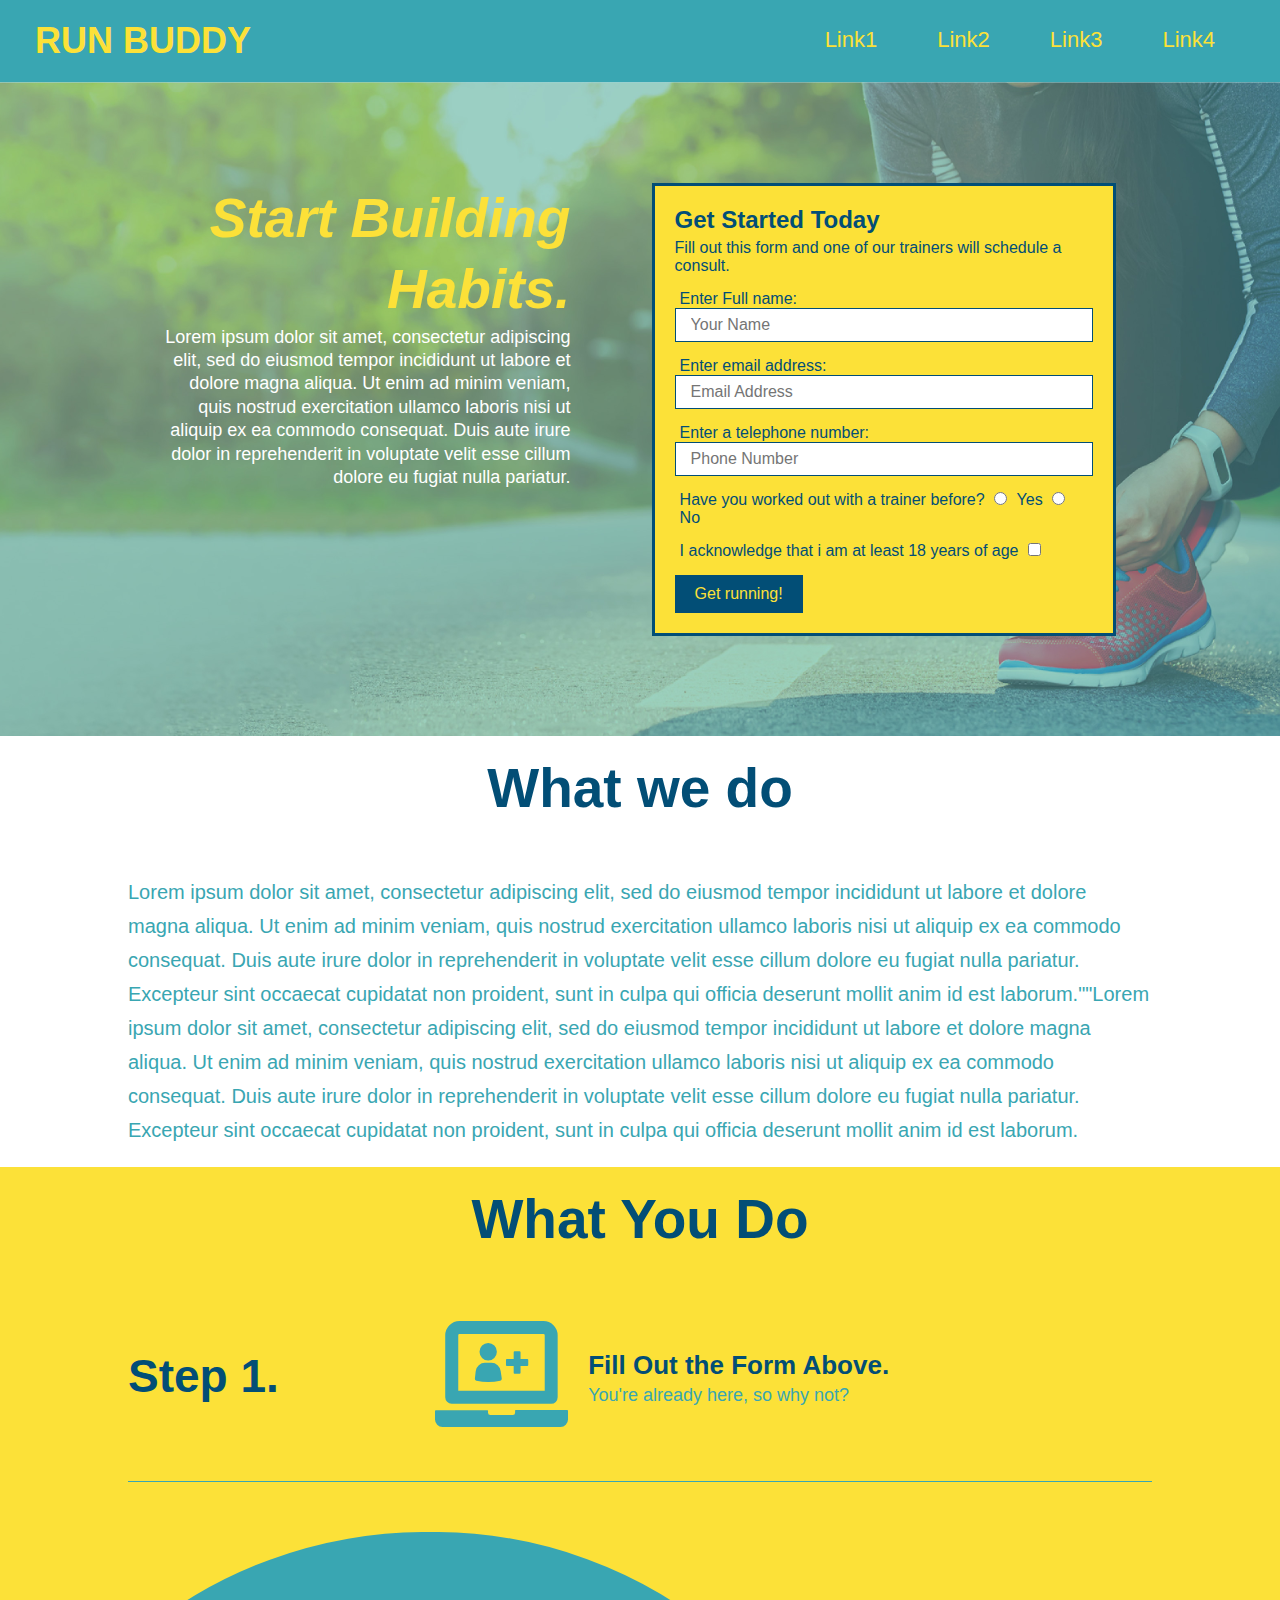
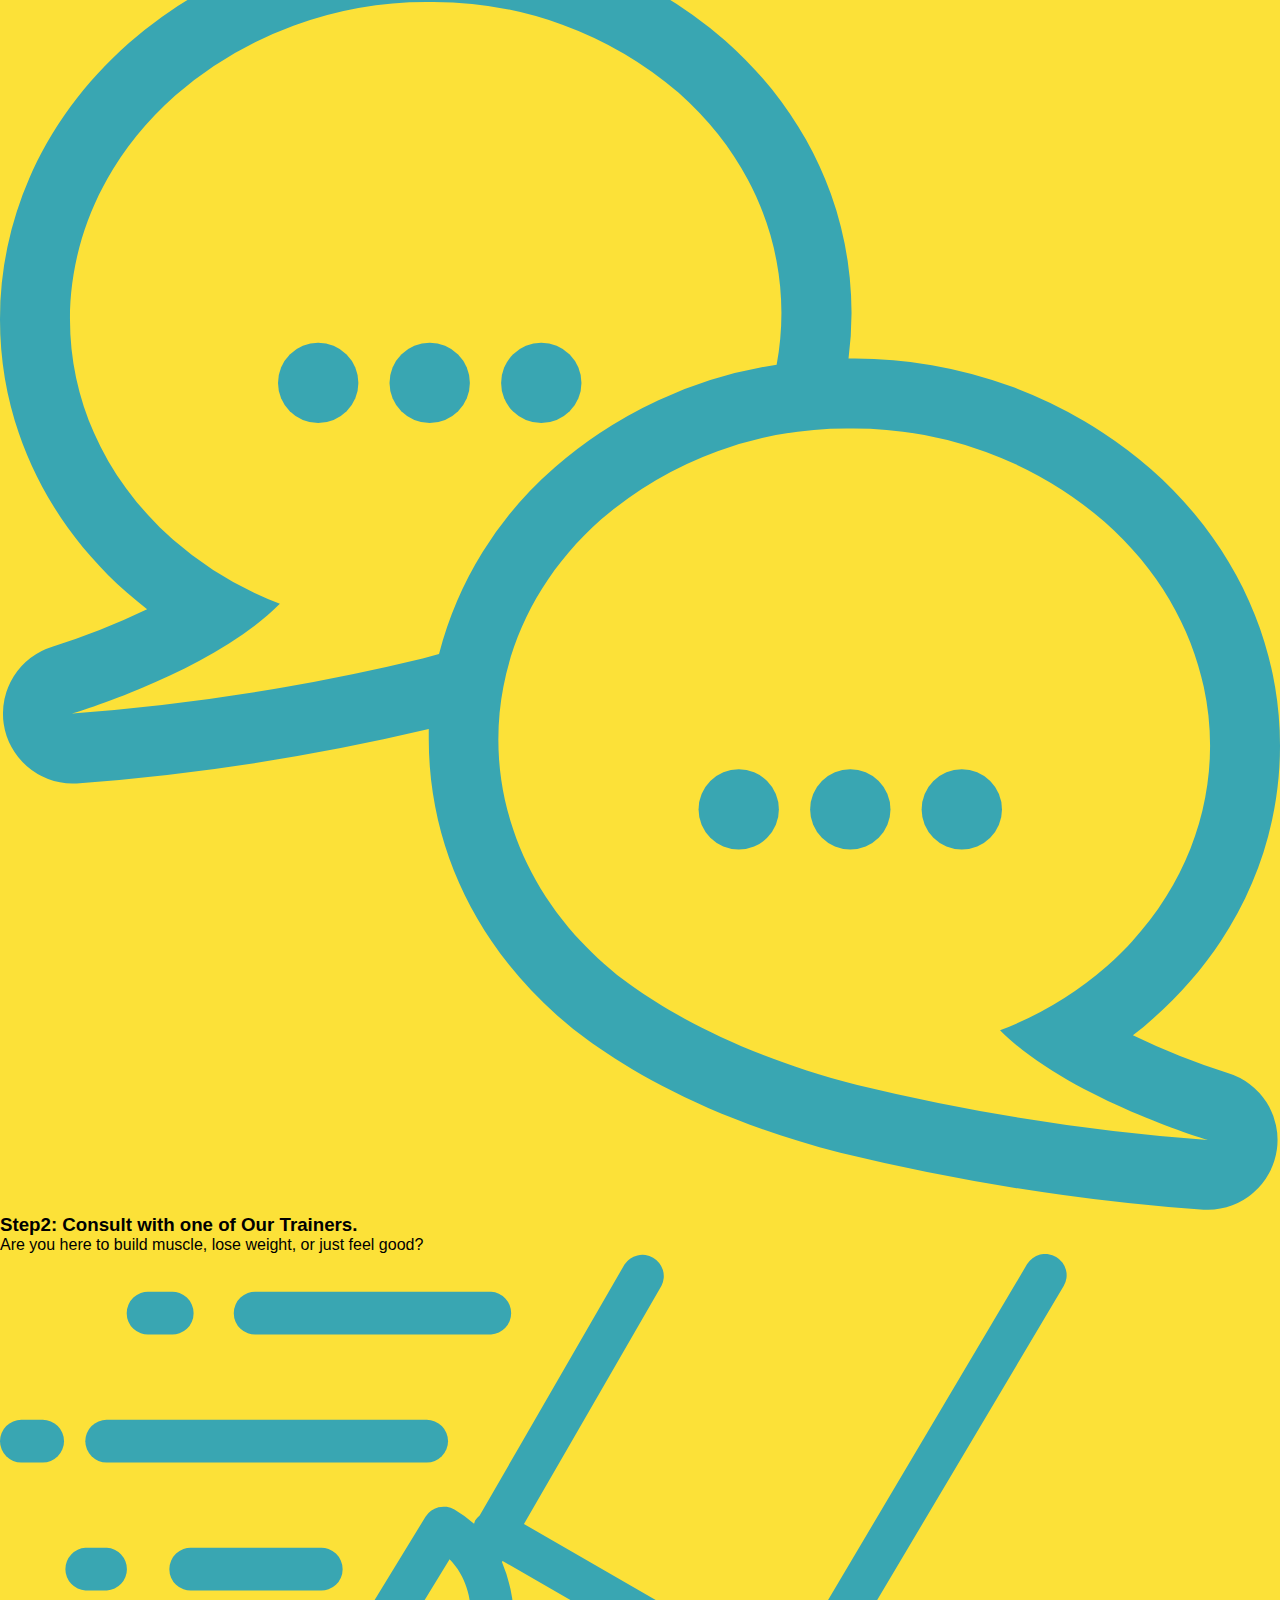
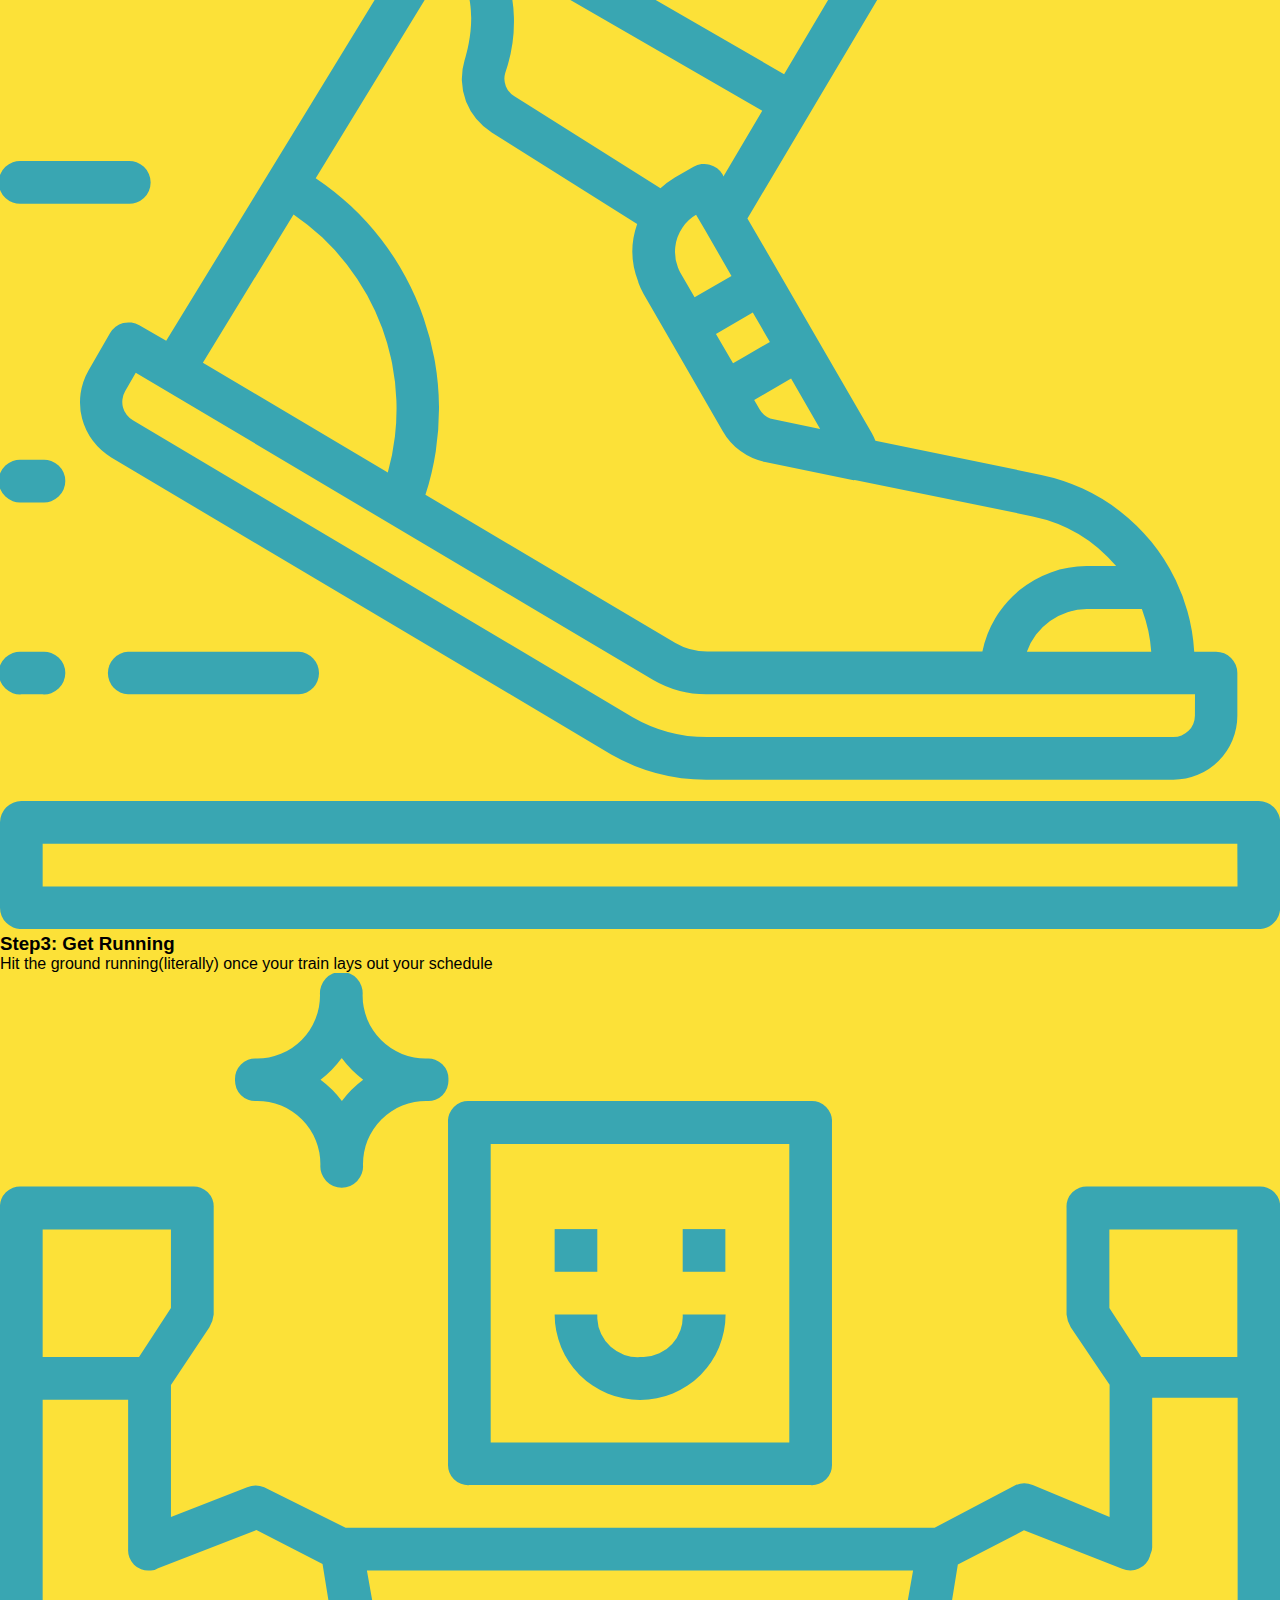
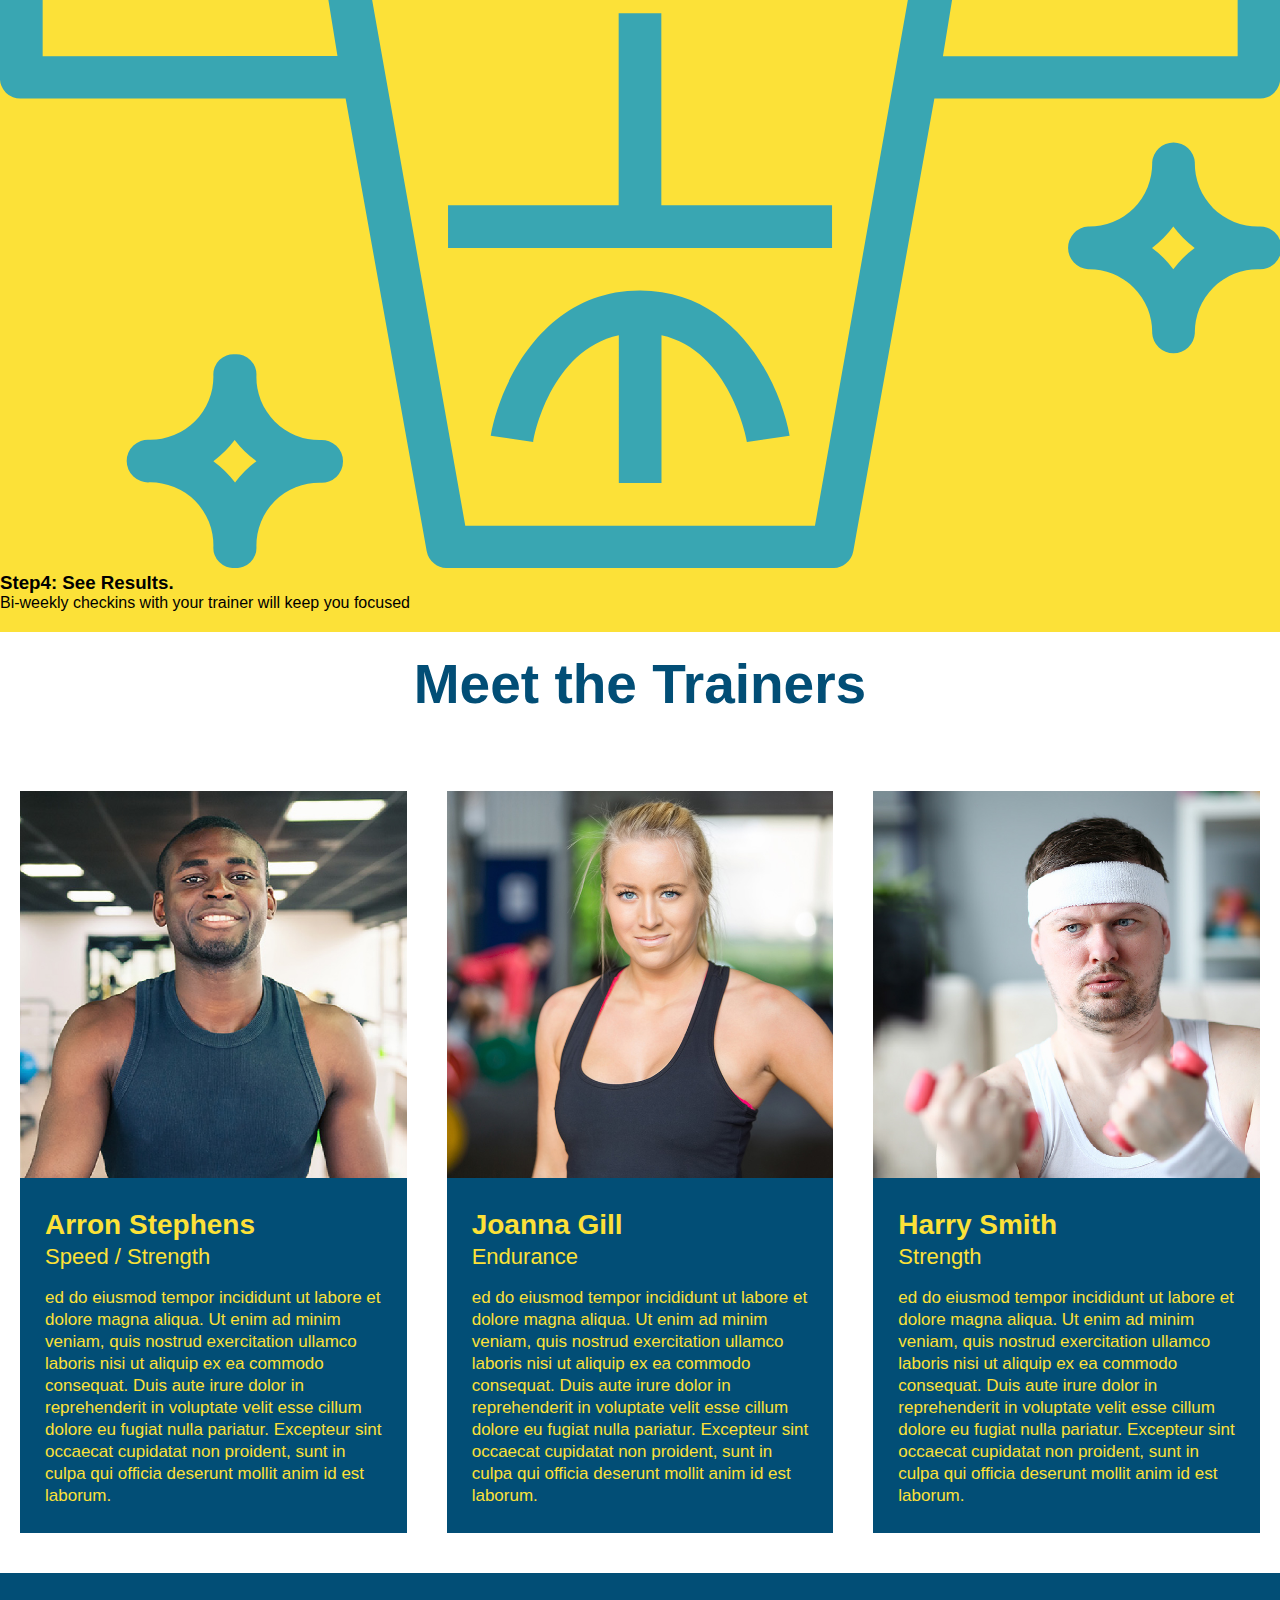
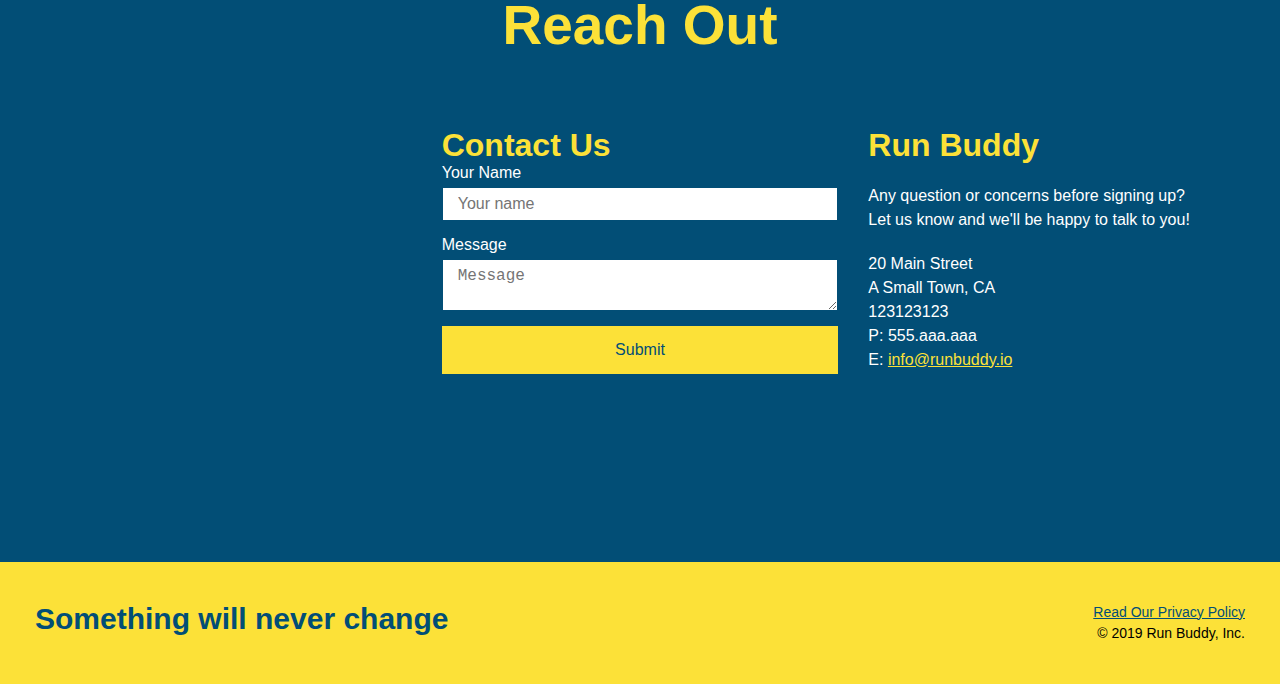
==== index.html @ 4cdc7f72 "update reachout" ====
<!DOCTYPE html>
<html lang="en">

<head>
    <meta charset="UTF-8" />
    <title>Run Buddy</title>
    <link rel='stylesheet' href="./assets/css/style.css" />
</head>

<body>
    <!-- navigation -->
    <header>
        <h1>
            <a href='/'>RUN BUDDY</a>
        </h1>
        <nav>
            <!-- Unordered list element -->
            <ul>
                <!-- List item element -->
                <li>
                    <!-- Anchor element -->
                    <a href="#link1">Link1</a>
                </li>
                <li>
                    <a href="#link2">Link2</a>
                </li>
                <li>
                    <a href="#link3">Link3</a>
                </li>
                <li>
                    <a href="#link4" title='aaa'>Link4</a>
                </li>
            </ul>
        </nav>
    </header>
    <!-- hero/jumbotron -->
    <section class="hero">
        <div class="hero-cta">
            <h2>Start Building Habits.</h2>
            <p>
                Lorem ipsum dolor sit amet, consectetur adipiscing elit, sed do eiusmod tempor incididunt ut labore et
                dolore magna aliqua. Ut enim ad minim veniam, quis nostrud exercitation ullamco laboris nisi ut aliquip
                ex
                ea commodo consequat. Duis aute irure dolor in reprehenderit in voluptate velit esse cillum dolore eu
                fugiat
                nulla pariatur.
            </p>
        </div>

        <div class='hero-form'>
            <h3>Get Started Today</h3>
            <p>Fill out this form and one of our trainers will schedule a consult.</p>
            <form>
                <label for='name'>Enter Full name:</label>
                <input class='form-input' type='text' placeholder="Your Name" name='name' id='name' />
                <label for='email'>Enter email address:</label>
                <input class='form-input' type='email' placeholder="Email Address" name='email' id='email' />
                <label for='name'>Enter a telephone number:</label>
                <input class='form-input' type='tel' placeholder="Phone Number" name='phone' id='phone' />
                <p>
                    <label for='trainer-confirm'>Have you worked out with a trainer before?</label>
                    <input type="radio" name='trainer-confirm' id='trainer-yes' />
                    <label for='trainer-yes'>Yes</label>
                    <input type="radio" name='trainer-confirm' id='trainer-no' />
                    <label for='trainer-no'>No</label>
                </p>
                <label for='confirm-age'>I acknowledge that i am at least 18 years of age</label>
                <input type="checkbox" name='confirm-age' id='confirm-age' />
                </p>
                <button type='submit'>
                    Get running!
                </button>
            </form>
        </div>
    </section>

    <!-- "what we do" section -->
    <section id='what-we-do' class='intro'>
        <div class="flex-row">
            <h2 class="section-title primary-border">What we do</h2>
        </div>
        <div class="flex-row">
            <p>
                Lorem ipsum dolor sit amet, consectetur adipiscing elit, sed do eiusmod tempor incididunt ut labore et
                dolore magna aliqua. Ut enim ad minim veniam, quis nostrud exercitation ullamco laboris nisi ut aliquip
                ex
                ea commodo consequat. Duis aute irure dolor in reprehenderit in voluptate velit esse cillum dolore eu
                fugiat
                nulla pariatur. Excepteur sint occaecat cupidatat non proident, sunt in culpa qui officia deserunt
                mollit
                anim id est laborum.""Lorem ipsum dolor sit amet, consectetur adipiscing elit, sed do eiusmod tempor
                incididunt ut labore et dolore magna aliqua. Ut enim ad minim veniam, quis nostrud exercitation ullamco
                laboris nisi ut aliquip ex ea commodo consequat. Duis aute irure dolor in reprehenderit in voluptate
                velit
                esse cillum dolore eu fugiat nulla pariatur. Excepteur sint occaecat cupidatat non proident, sunt in
                culpa
                qui officia deserunt mollit anim id est laborum.
            </p>
        </div>
    </section>

    <!-- What you do section -->
    <section id='what-you-do' class='steps'>
        <h2 class="section-title secondary-border">What You Do</h2>

        <div class="step">
            <h3>Step 1.</h3>
            <div class="step-info">
                <div class="step-img">
                    <img src='./assets/images/step-1.svg' alt='' />
                </div>
                <div class="step-text">
                    <h4>Fill Out the Form Above.</h4>
                    <p>You're already here, so why not?</p>
                </div>
            </div>

        </div>

        <div>
            <img src='./assets/images/step-2.svg' alt='' />
            <h3>Step2: Consult with one of Our Trainers.</h3>
            <p>Are you here to build muscle, lose weight, or just feel good?</p>
        </div>

        <div>
            <img src='./assets/images/step-3.svg' alt='' />
            <h3>Step3: Get Running</h3>
            <p>Hit the ground running(literally) once your train lays out your schedule</p>
        </div>

        <div>
            <img src='./assets/images/step-4.svg' alt='' />
            <h3>Step4: See Results.</h3>
            <p>Bi-weekly checkins with your trainer will keep you focused</p>
        </div>
    </section>

    <!-- Trainer Section -->
    <section id="your-trainers">
        <h2 class="section-title primary-border">Meet the Trainers</h2>
        <div class="trainers">
            <!-- First Trainer Bio -->
            <article class='trainer'>
                <img src='./assets/images/trainer-1.jpg' alt='Arron Stephens in his room'>
                <div class='trainer-bio'>
                    <h3>Arron Stephens</h3>
                    <h4>Speed / Strength</h4>
                    <p>
                        ed do eiusmod tempor incididunt ut labore et dolore magna aliqua. Ut enim ad minim veniam, quis
                        nostrud exercitation ullamco laboris nisi ut aliquip ex ea commodo consequat. Duis aute irure
                        dolor
                        in reprehenderit in voluptate velit esse cillum dolore eu fugiat nulla pariatur. Excepteur sint
                        occaecat cupidatat non proident, sunt in culpa qui officia deserunt mollit anim id est laborum.
                    </p>
                </div>
            </article>

            <!-- Second Trainer Bio -->
            <article class='trainer'>
                <img src='./assets/images/trainer-2.jpg' alt='Joanna Gill'>
                <div class='trainer-bio'>
                    <h3>Joanna Gill</h3>
                    <h4>Endurance</h4>
                    <p>
                        ed do eiusmod tempor incididunt ut labore et dolore magna aliqua. Ut enim ad minim veniam, quis
                        nostrud exercitation ullamco laboris nisi ut aliquip ex ea commodo consequat. Duis aute irure
                        dolor
                        in reprehenderit in voluptate velit esse cillum dolore eu fugiat nulla pariatur. Excepteur sint
                        occaecat cupidatat non proident, sunt in culpa qui officia deserunt mollit anim id est laborum.
                    </p>
                </div>
            </article>

            <!-- Third Trainer Bio -->
            <article class='trainer'>
                <img src='./assets/images/trainer-3.jpg' alt='Harry Smidth'>
                <div class='trainer-bio'>
                    <h3>Harry Smith</h3>
                    <h4>Strength</h4>
                    <p>
                        ed do eiusmod tempor incididunt ut labore et dolore magna aliqua. Ut enim ad minim veniam, quis
                        nostrud exercitation ullamco laboris nisi ut aliquip ex ea commodo consequat. Duis aute irure
                        dolor
                        in reprehenderit in voluptate velit esse cillum dolore eu fugiat nulla pariatur. Excepteur sint
                        occaecat cupidatat non proident, sunt in culpa qui officia deserunt mollit anim id est laborum.
                    </p>
                </div>
            </article>
        </div>
    </section>

    <!-- Reach Out Section -->
    <section id="reach-out" class='contact'>
        <h2 class='section-title secondary-border'>Reach Out</h2>
        <div class='contact-info'>
            <iframe
                src="https://www.google.com/maps/embed?pb=!1m18!1m12!1m3!1d2878.5468063936887!2d-79.30780928427295!3d43.823758949402404!2m3!1f0!2f0!3f0!3m2!1i1024!2i768!4f13.1!3m3!1m2!1s0x89d4d57701dcf37d%3A0x3b24c850c67399d5!2z5YyX5Lqs5ZCM5LuB5aCC!5e0!3m2!1sen!2sca!4v1618689356366!5m2!1sen!2sca"
                frameborder='0' width="600" height="450" style="border:0;" allowfullscreen="" loading="lazy"></iframe>

            <div class="contact-form">
                <h3>Contact Us</h3>
                <form>
                    <label for="contact-name">Your Name</label>
                    <input type="text" id="contact-name" placeholder="Your name" />

                    <label for="contact-message">Message</label>
                    <textarea id="contact-message" placeholder="Message"></textarea>

                    <button type="submit">Submit</button>
                </form>
            </div>
            <div>
                <h3>Run Buddy</h3>
                <p>
                    Any question or concerns before signing up?
                    <br />
                    Let us know and we'll be happy to talk to you!
                </p>
                <address>
                    20 Main Street <br />
                    A Small Town, CA <br />
                    123123123 <br />
                    P: 555.aaa.aaa <br />
                    E: <a href="mailto:aaa@email.io"> info@runbuddy.io</a>
                </address>
            </div>
        </div>
    </section>

    <footer>
        <h2>
            Something will never change
        </h2>
        <div>
            <a href='./privacy-policy.html'>Read Our Privacy Policy</a><br />
            &copy; 2019 Run Buddy, Inc.
        </div>
    </footer>
</body>

</html>
---- assets/css/style.css ----
* {
    margin: 0;
    padding: 0;
    box-sizing: border-box;
}

body {
    background-color: white;
    font-family: Helvetica, Arial, sans-serif;
}

header{
    padding: 20px 35px;
    background-color: #39a6b2; 
    display: flex;
    justify-content: space-between;
    flex-wrap: wrap;
}

header h1 {
    font-weight: bold;
    font-size: 36px;
    color: #fce138;
    margin: 0;
}

header a{
    text-decoration: none;;
    color: #fce138;
}

header nav {
    margin: 7px 0;
}

header nav ul {
    display: flex;
    flex-wrap: wrap;
    justify-content: space-between;
    align-items: center;
    list-style: none;
}

header nav ul li a {
    margin: 0 30px;
    font-weight: lighter;
    font-size: 22px;
}

section {
    padding: 20px 0;
}
/* Hero style start */
.hero {
    padding: 60px;
    background-image: url('../images/hero-bg.jpg');
    background-size: cover;
    background-position: center;
    display: flex;
    justify-content: center;
    flex-wrap: wrap;
}

.hero-cta {
    width: 35%;
    text-align: right;
    margin: 3.5%;
    color: #fff;
    font-size: 18px;
    line-height: 1.3;
}

.hero-cta h2 {
    font-style: italic;
    font-size: 55px;
    color: #fce138;
}

.hero-form {
    background-color: #fce138;
    padding: 20px;
    color: #024e76;
    border-style: solid;
    border-width: 3px;
    border-color: #024e76;
    border: 3px solid #024e76;
    width: 40%;
    margin: 3.5%;
}

.hero-form p{
    margin: 5px 0 15px 0;
}

.hero-form h3 {
    font-size: 24px;
    margin:0;
}

.form-input {
    border: 1px solid #024e76;
    display: block;
    padding: 7px 15px;
    font-size: 16px;
    color: #024e76;
    width: 100%;
    margin-bottom: 15px;
}

.hero-form label {
    margin: 0 5px;
}

.hero-form button {
    color: #fce138;
    background-color: #024e76;
    border: none;
    padding: 10px 20px;
    font-size: 16px;
}
/* Hero style end */

/* 
    --- Component Sytle ---
*/
.section-title {
    font-size: 55px;
    color: #024e76;
    margin-bottom: 35px;
    padding-bottom: 20px;
    text-align: center;
    margin: 0 auto 35px auto;
    width: 50%;
}

.primary-border {
    border-color: #fce138;
}

.secondary-border {
    border-color: #39a6b2;
}

.text-left {
    text-align: left;
}

.text-right {
    text-align: right;
}

/* 
    --- Component End ---
*/

/* Intro style start */

.intro p {
    line-height: 1.7;
    color: #39a6b2;
    width: 80%;
    font-size: 20px;
    margin: 0 auto;
}

.flex-row {
    display: flex;
}
/* Intro style end */

/* Step style start */
.steps {
    background: #fce138;
}

.step {
    margin: 50px auto;
    padding-bottom: 50px;
    width: 80%;
    border-bottom: 1px solid #39a6b2;
    display: flex;
    flex-wrap: wrap;
    align-items: center;
    justify-content: space-between;
}


.step h3 {
    flex: 1 30%;
    color: #024e76;
    font-size: 46px;
}

.step-info{
    flex: 2 70%;
    display: flex;
    flex-wrap: wrap;
    align-items: center;
}

.step-img {
    flex: 1 12%;
    margin-right: 20px;
    max-width: 100%;
}

.step-text {
    flex: 12;
}

.step-text p {
    color: #39a6b2;
    font-size: 18px;
}

.step-text h4 {
    font-size: 26px;
    line-height: 1.5;
    color: #024e76;
}

/* Step style end */

/* Trainer style start */
.trainers {
    width: 100%;
    margin: 0 auto;
    display: flex;
    flex-wrap: wrap;
    justify-content: space-around;
}

.trainer{
    margin: 20px;
    flex: 1;
    background: #024e76;
    color: #fce138;
}

/* .trainer:after{
    content:'';
    display: table;
    clear:both;
} */

.trainer img {
    width: 100%;
}

.trainer-bio {
    padding: 25px;
    line-height: 1.3;
}

.trainer-bio h3 {
    font-size: 28px;
}

.trainer-bio h4 {
    font-weight: lighter;
    font-size: 22px;
    margin-bottom: 15px;
}

.trainer-bio p {
    font-size: 17px;
}

/* Trainer style end */

/* Reach out Style Start */
.contact {
    background: #024e76;
}

.contact h2 {
    color: #fce138;
}

.contact-info {
    display: flex;
    justify-content: space-between;
    flex-wrap: wrap;
}
.contact-info > * {
    flex: 1;
    margin: 15px;
}
.contact-info iframe {
    height: 400px;
}

.contact-info div {
    color: white;
}

.contact-info h3 {
    color: #fce138;
    font-size: 32px;
}

.contact-info p, .contact-info address {
    margin: 20px 0;
    line-height: 1.5;
    font-size: 16px;
    font-style: normal;
}

.contact-form input, .contact-form textarea {
    border: 1px solid #024e76;
    display: block;
    padding: 7px 15px;
    font-size: 16px;
    color: #024e76;
    width: 100%;
    margin-bottom: 15px;
    margin-top: 5px;
}

.contact-form button {
    width: 100%;
    border: none;
    background: #fce138;
    color: #024e76;
    text-align: center;
    padding: 15px 0;
    font-size: 16px;
}

.contact-info a {
    color: #fce138;
}
/* Reach out Sytle End */

/* Footer style start */
footer {
    background: #fce138;
    width: 100%;
    padding: 40px 35px;
    display: flex;
    justify-content: space-between;
    flex-wrap: wrap;
}

footer h2 {
    color: #024e76;
    font-size: 30px;
    margin: 0;
}

footer div {
    font-size: 14px;
    line-height: 1.5;
    text-align: right;
}

footer a {
    color: #024e76
}
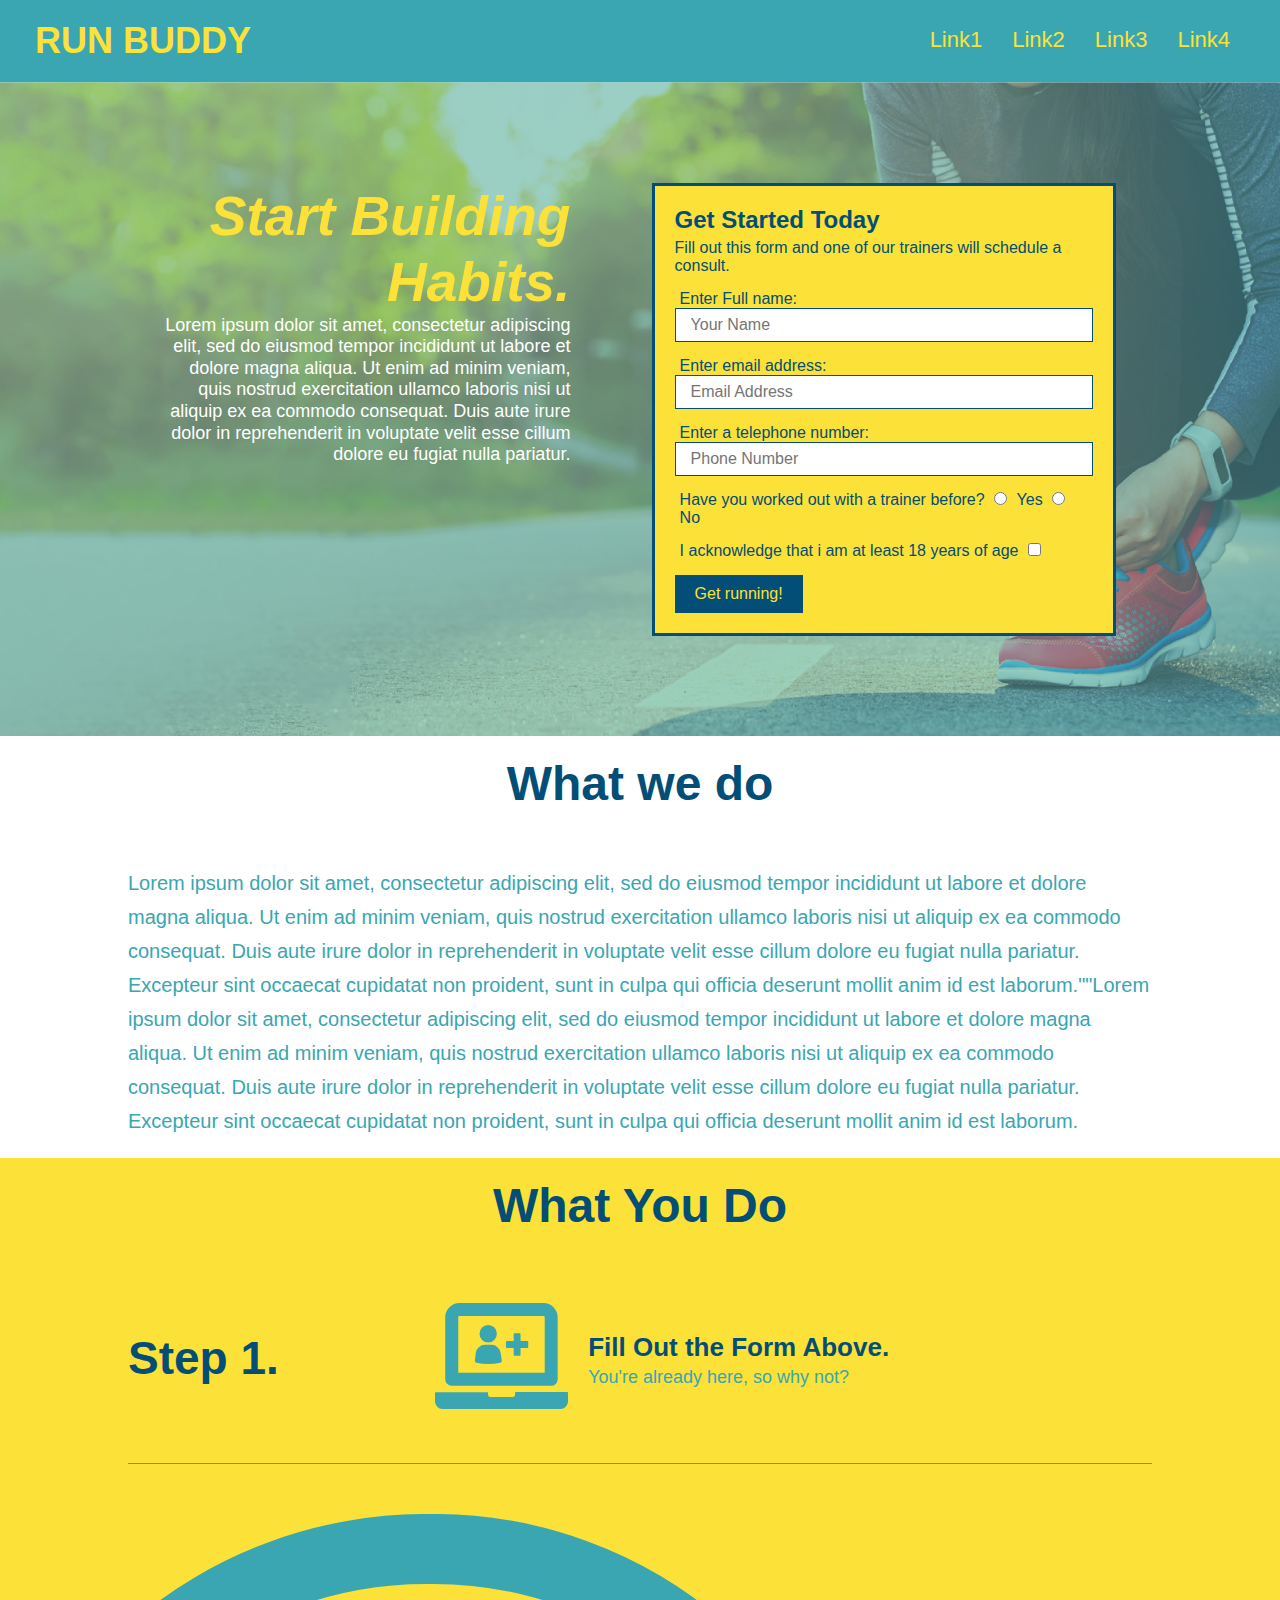
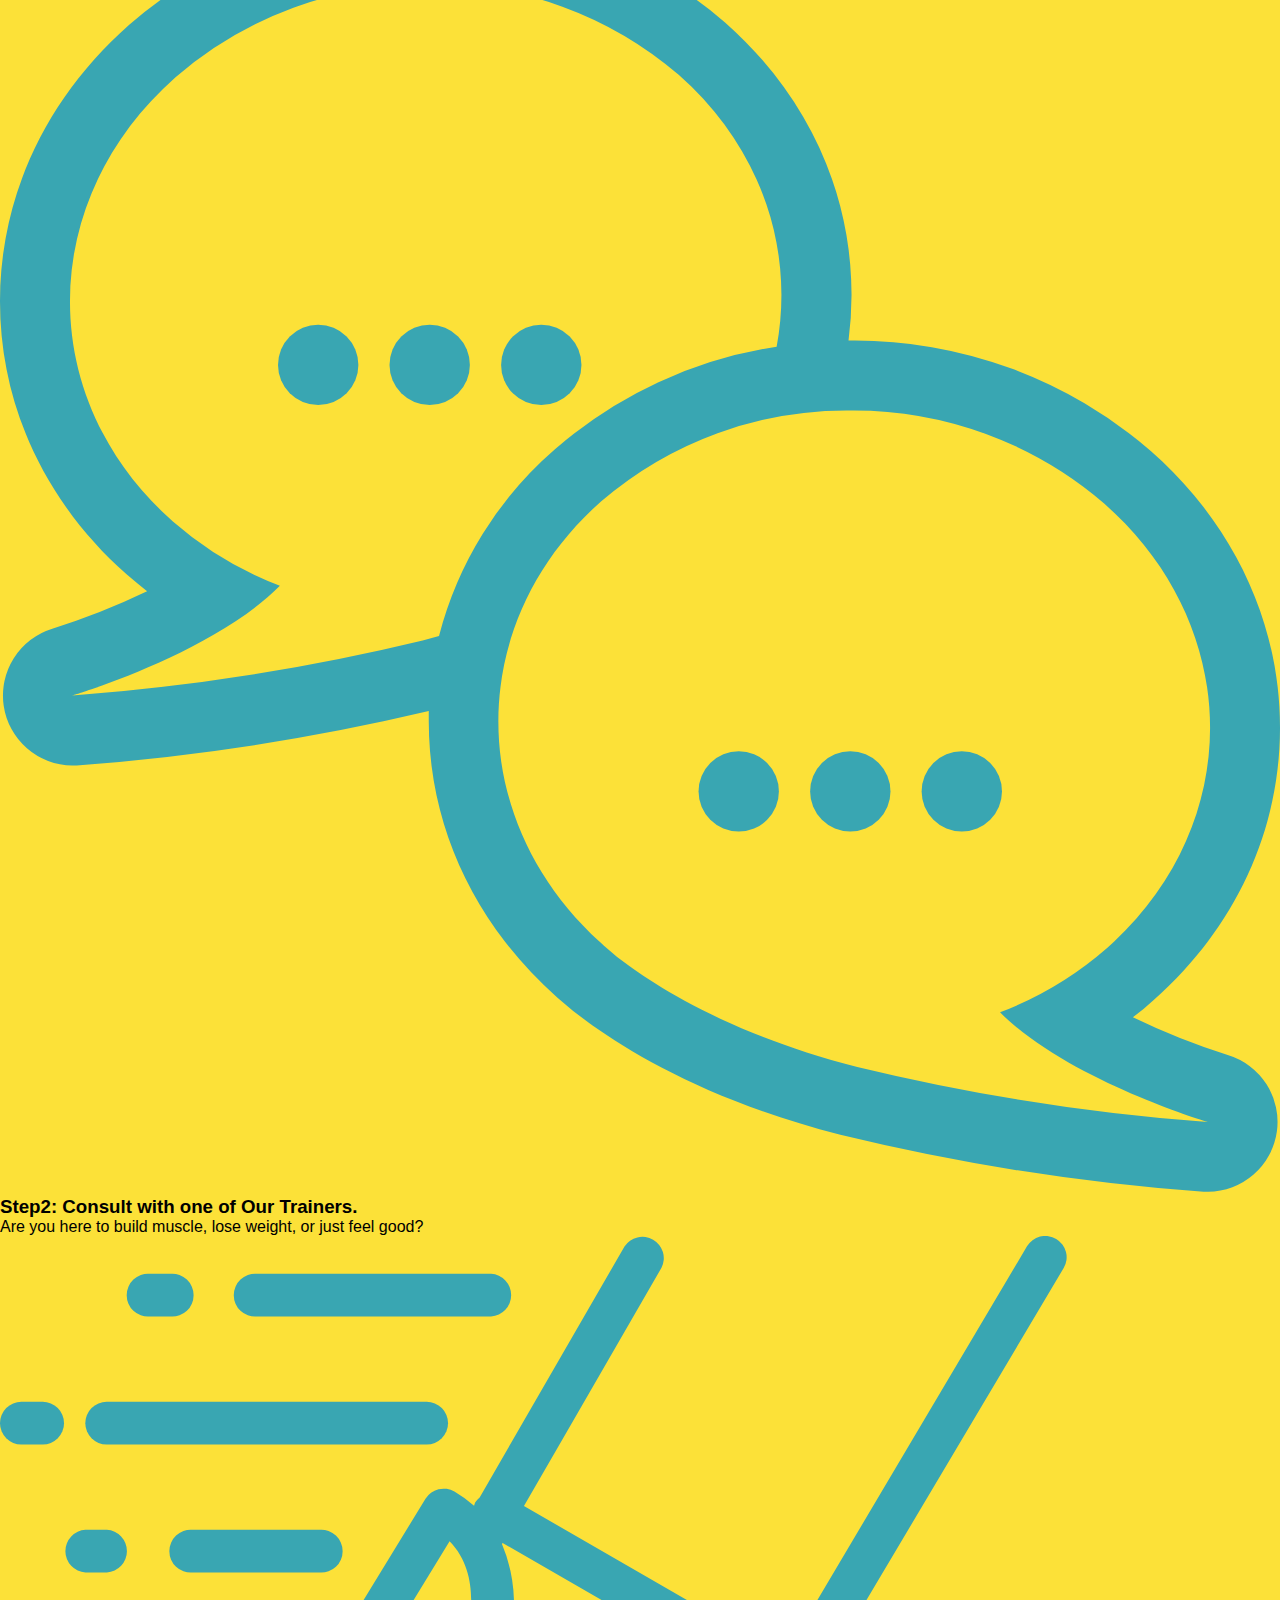
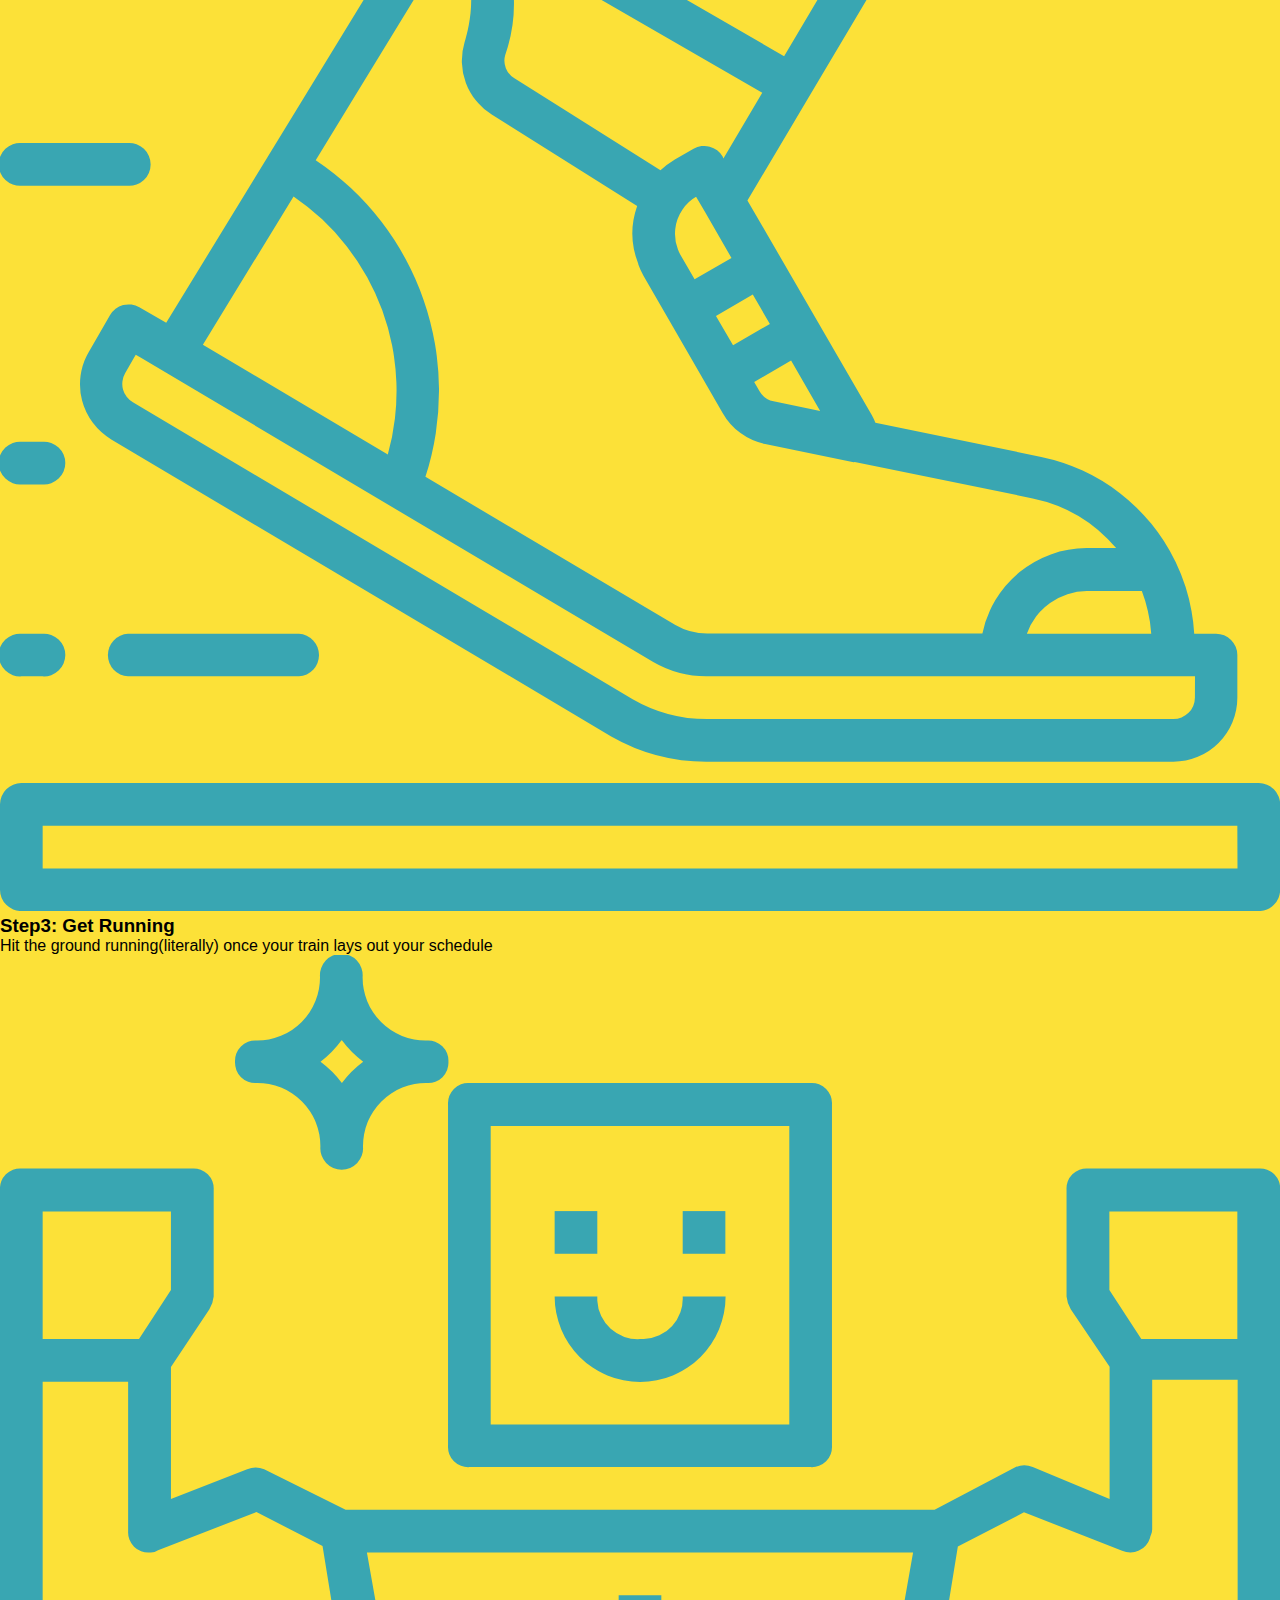
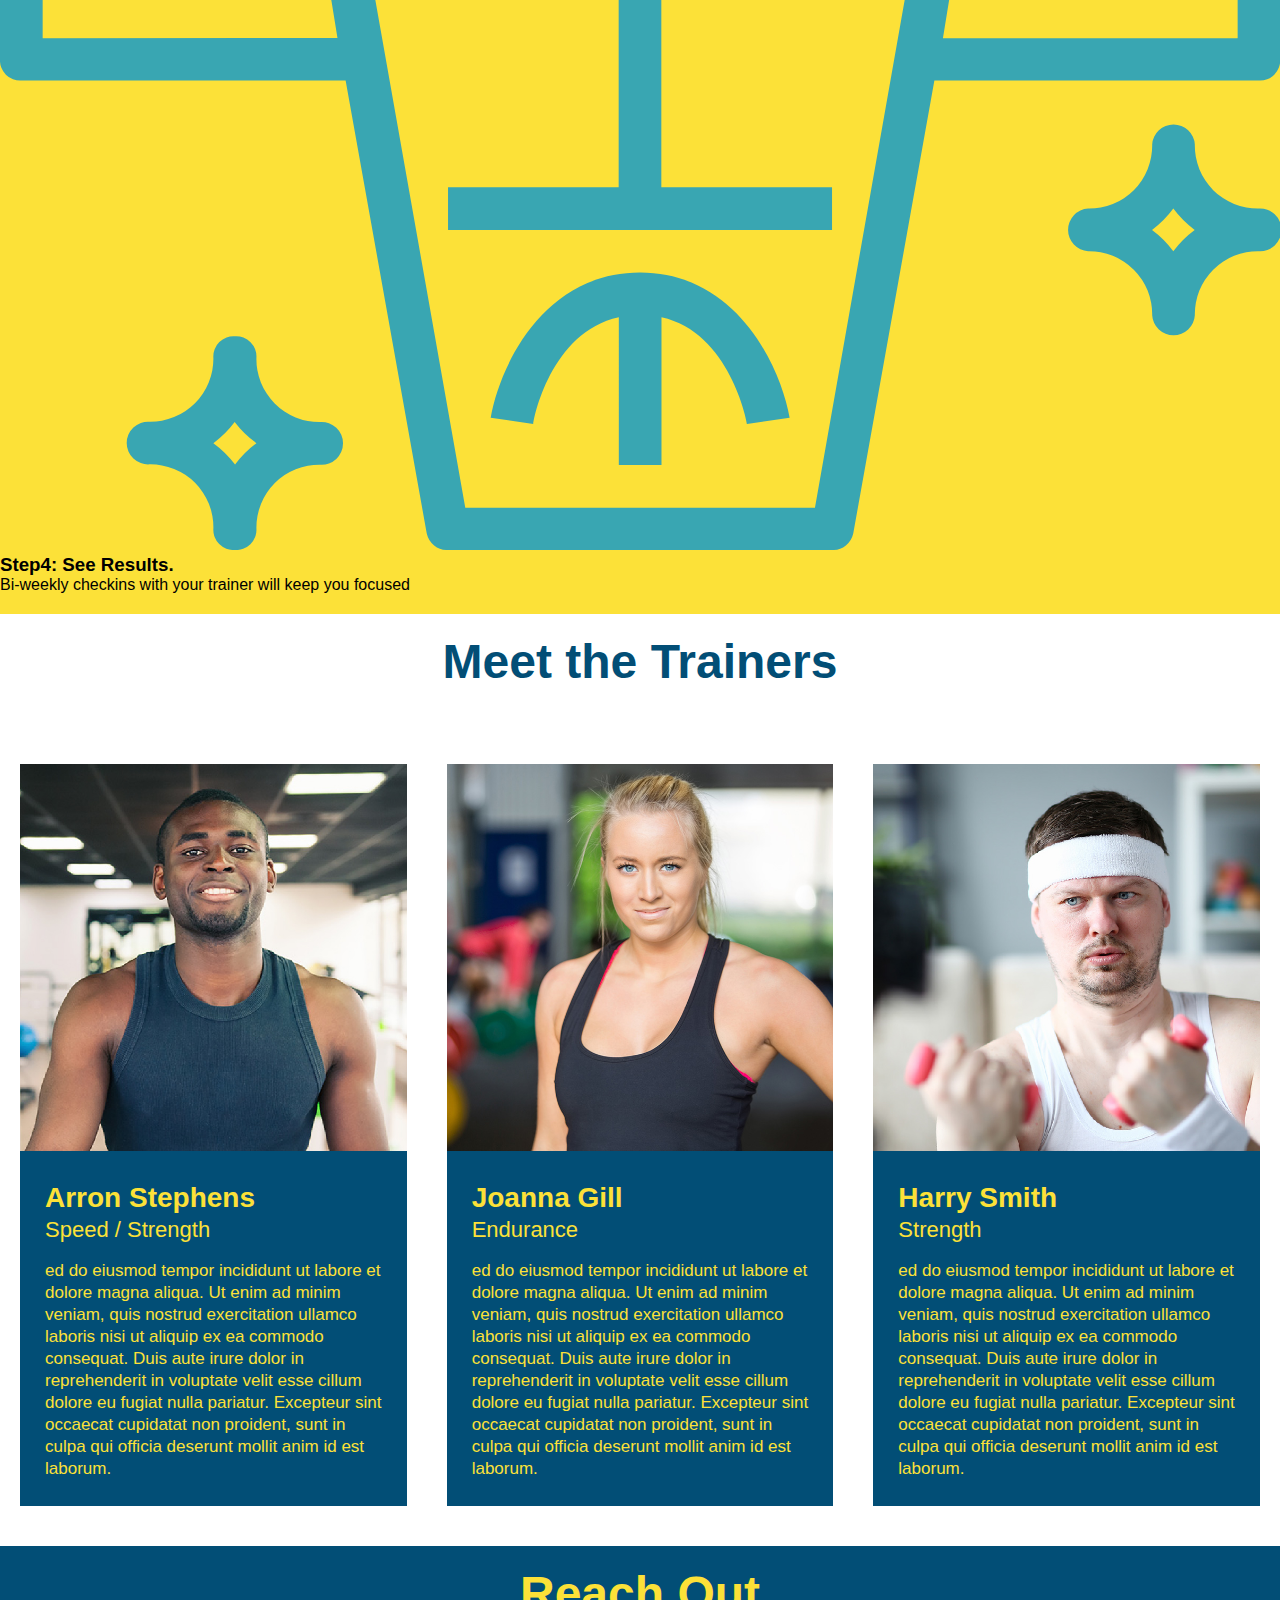
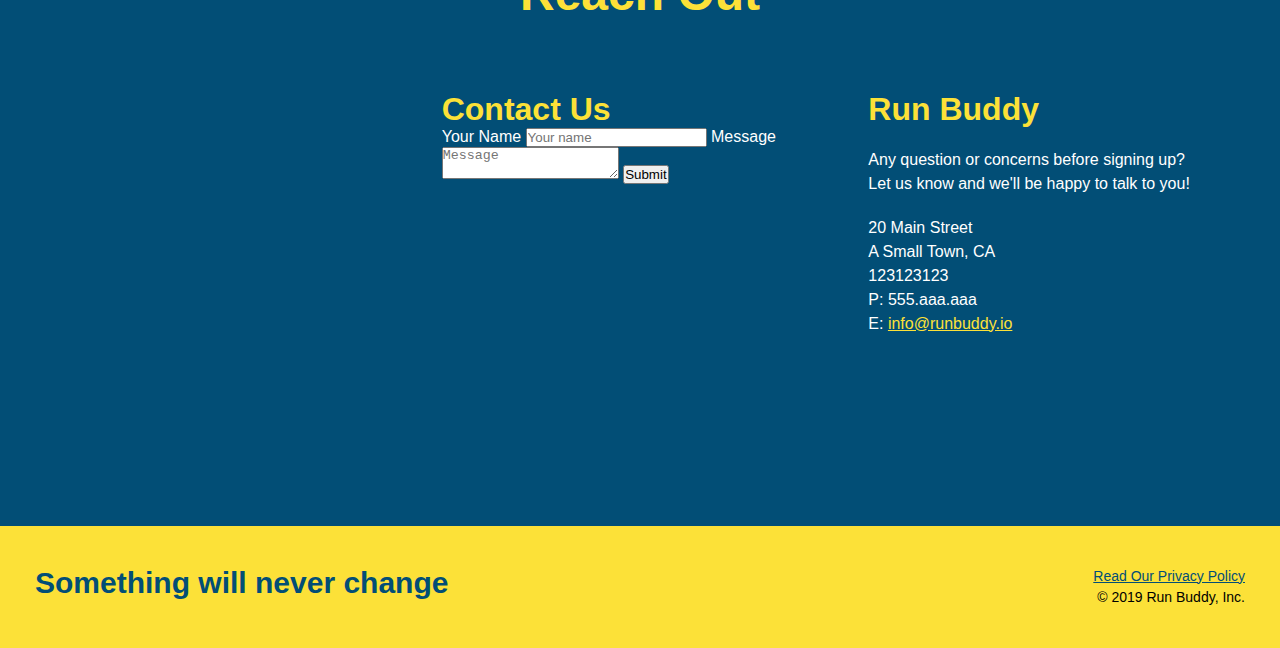
==== commit fd640ba8: "add css suppport for tablet and mobile" ====
--- a/index.html
+++ b/index.html
@@ -4,6 +4,7 @@
 <head>
     <meta charset="UTF-8" />
     <title>Run Buddy</title>
+    <meta name="viewport" content="width=device-width, initial-scale=1.0" />
     <link rel='stylesheet' href="./assets/css/style.css" />
 </head>
 
@@ -198,7 +199,7 @@
                 src="https://www.google.com/maps/embed?pb=!1m18!1m12!1m3!1d2878.5468063936887!2d-79.30780928427295!3d43.823758949402404!2m3!1f0!2f0!3f0!3m2!1i1024!2i768!4f13.1!3m3!1m2!1s0x89d4d57701dcf37d%3A0x3b24c850c67399d5!2z5YyX5Lqs5ZCM5LuB5aCC!5e0!3m2!1sen!2sca!4v1618689356366!5m2!1sen!2sca"
                 frameborder='0' width="600" height="450" style="border:0;" allowfullscreen="" loading="lazy"></iframe>
 
-            <div class="contact-form">
+            <div class="contact-git form">
                 <h3>Contact Us</h3>
                 <form>
                     <label for="contact-name">Your Name</label>
--- a/assets/css/style.css
+++ b/assets/css/style.css
@@ -42,7 +42,7 @@
 }
 
 header nav ul li a {
-    margin: 0 30px;
+    padding: 10px 15px;
     font-weight: lighter;
     font-size: 22px;
 }
@@ -59,6 +59,7 @@
     display: flex;
     justify-content: center;
     flex-wrap: wrap;
+    align-items: flex-start;
 }
 
 .hero-cta {
@@ -67,7 +68,7 @@
     margin: 3.5%;
     color: #fff;
     font-size: 18px;
-    line-height: 1.3;
+    line-height: 1.2;
 }
 
 .hero-cta h2 {
@@ -124,7 +125,7 @@
     --- Component Sytle ---
 */
 .section-title {
-    font-size: 55px;
+    font-size: 48px;
     color: #024e76;
     margin-bottom: 35px;
     padding-bottom: 20px;
@@ -356,4 +357,19 @@
 
 footer a {
     color: #024e76
+}
+
+/* MEDIA QUERY FOR SMALLER DESKTOP SCREENS AND SMALLER */
+@media screen and (max-width: 980px) {
+
+}
+
+/* MEDIA QUERY FOR TABLETS AND SMALLER */
+@media screen and (max-width: 768px) {
+
+}
+
+/* MEDIA QUERY FOR MOBILE PHONES AND SMALLER */
+@media screen and (max-width: 575px) {
+
 }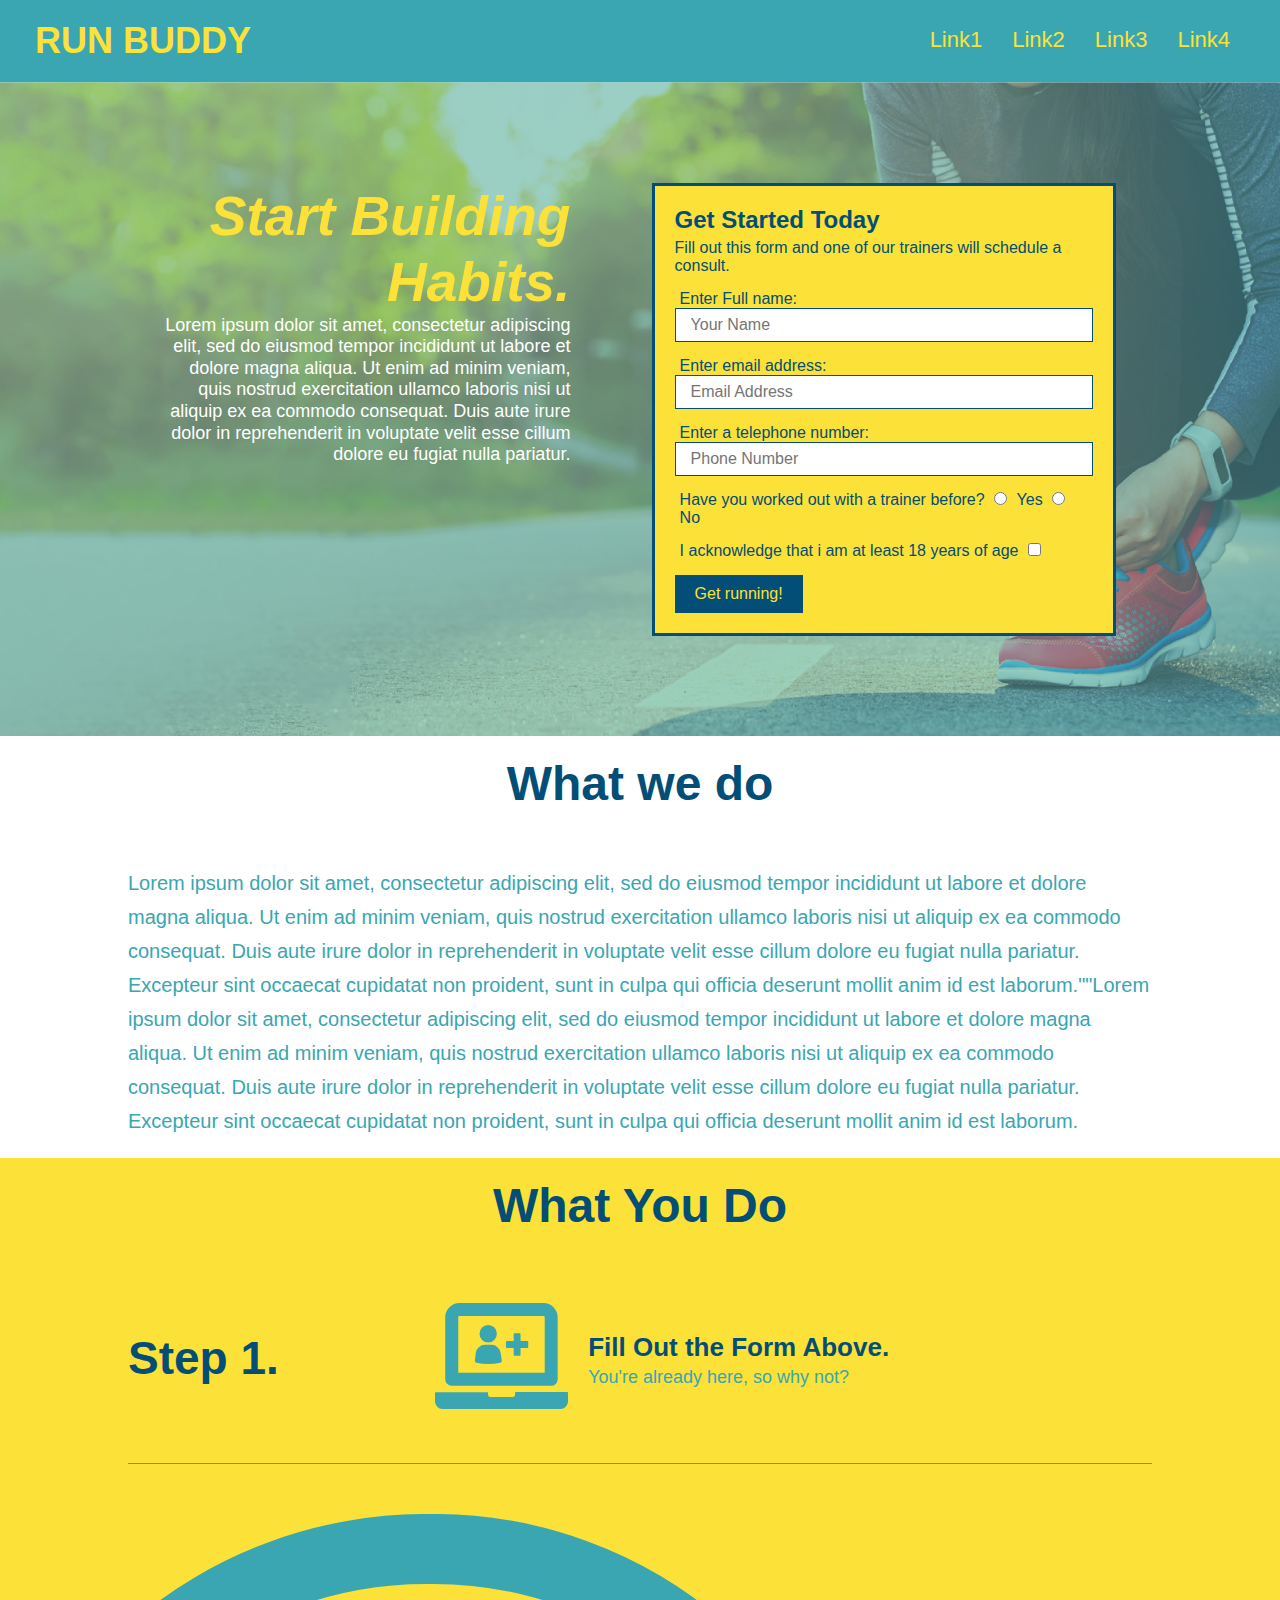
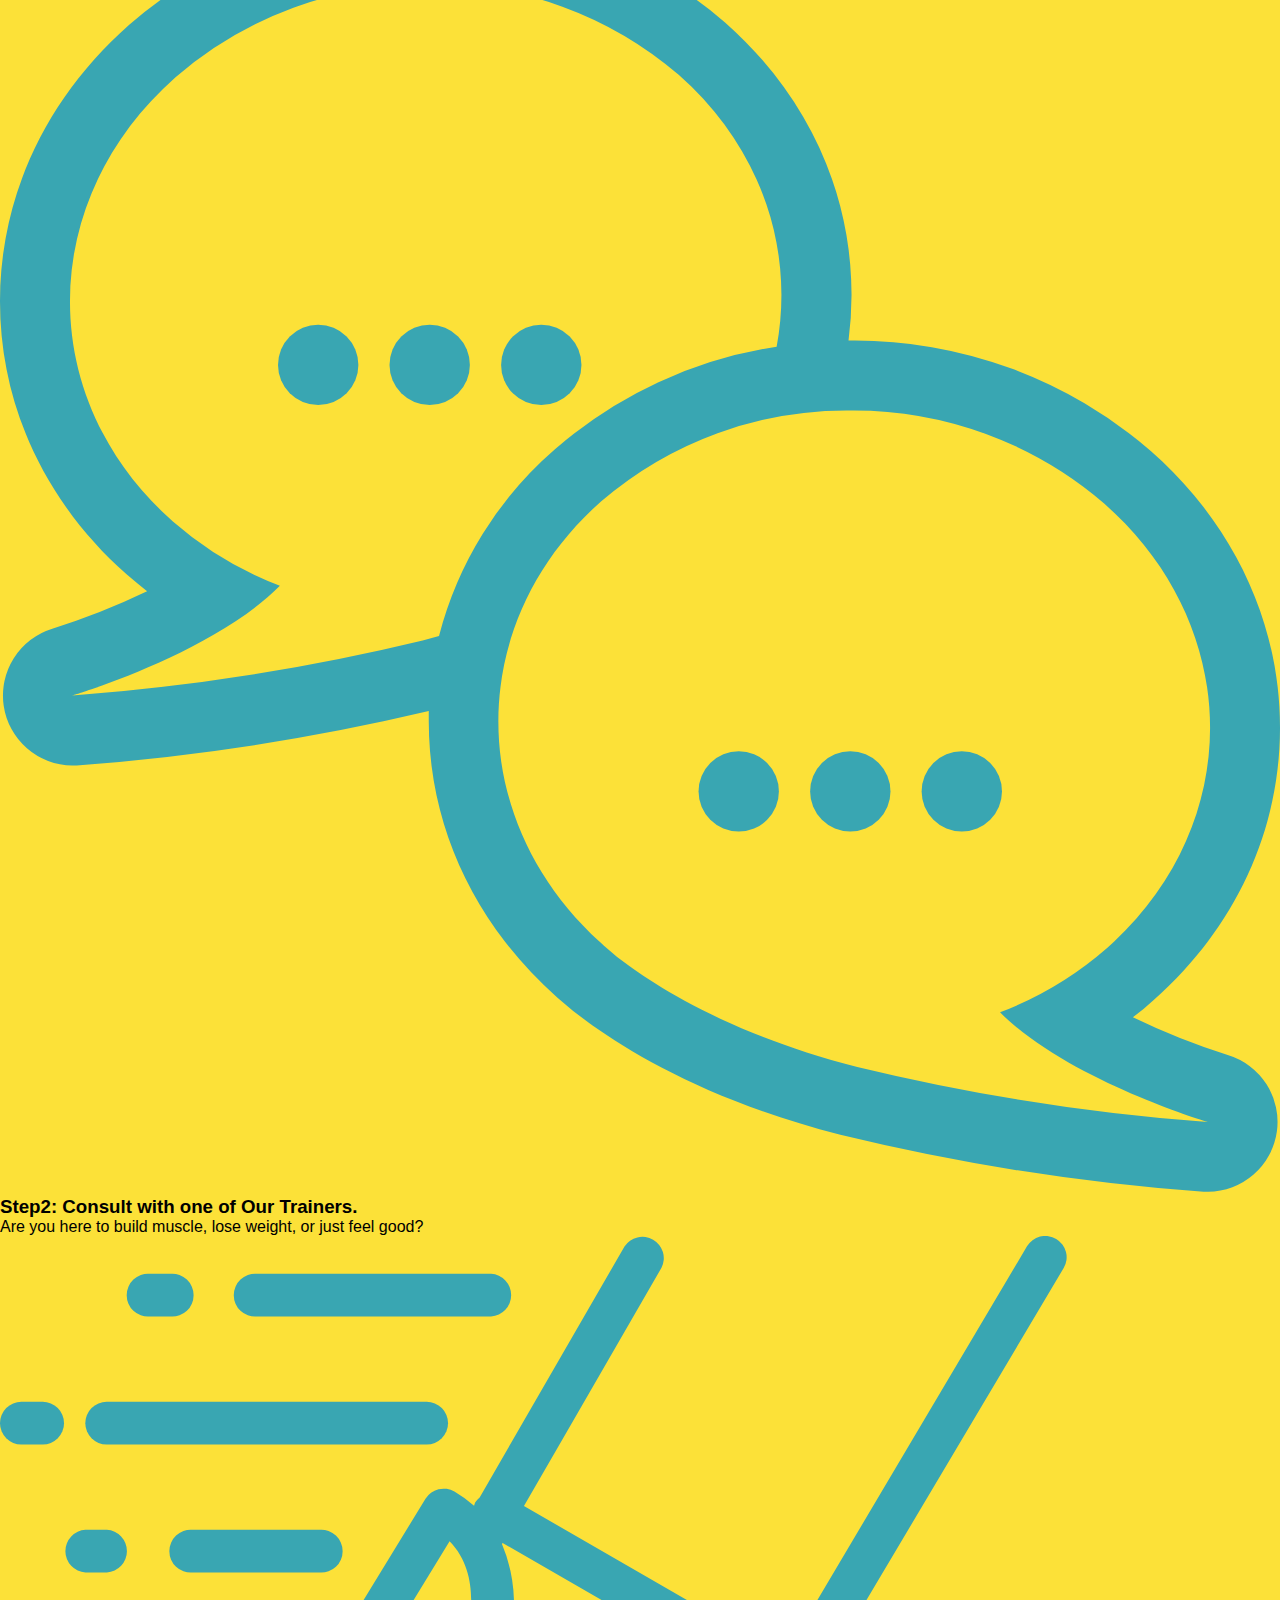
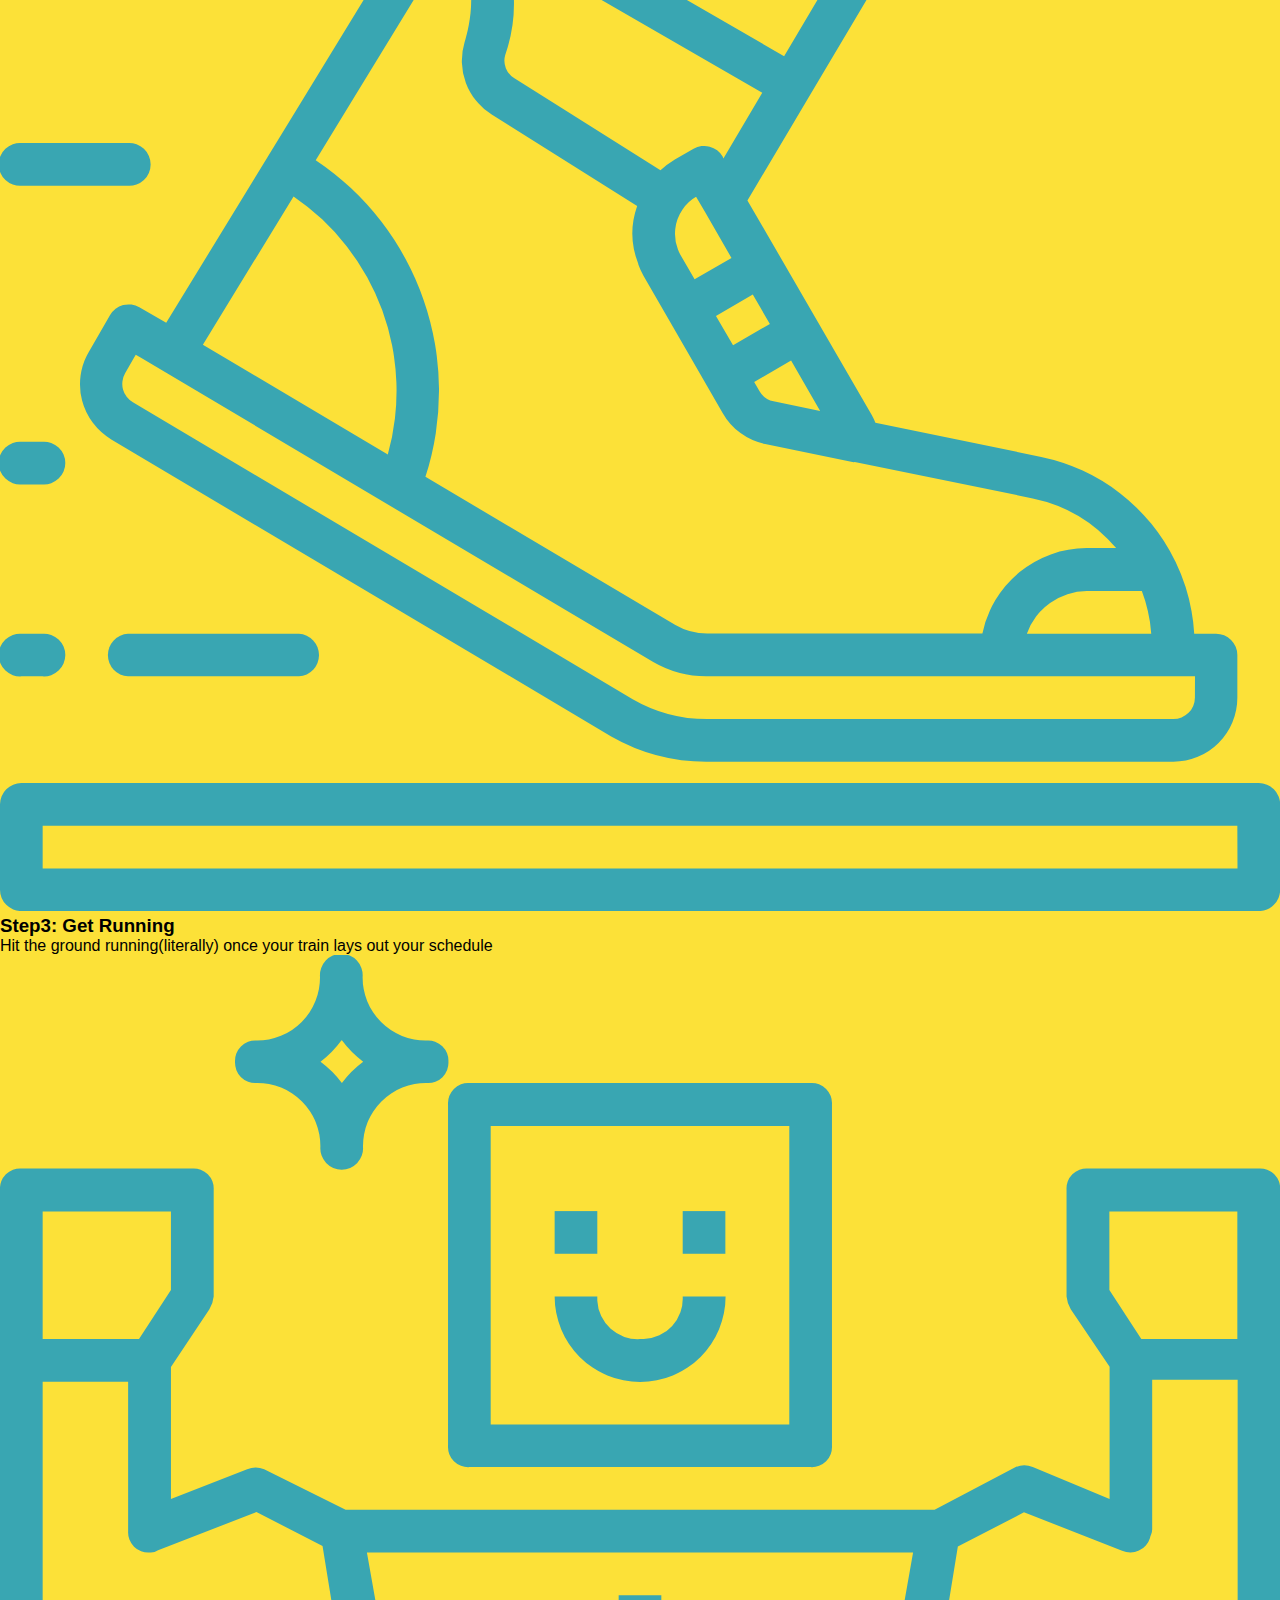
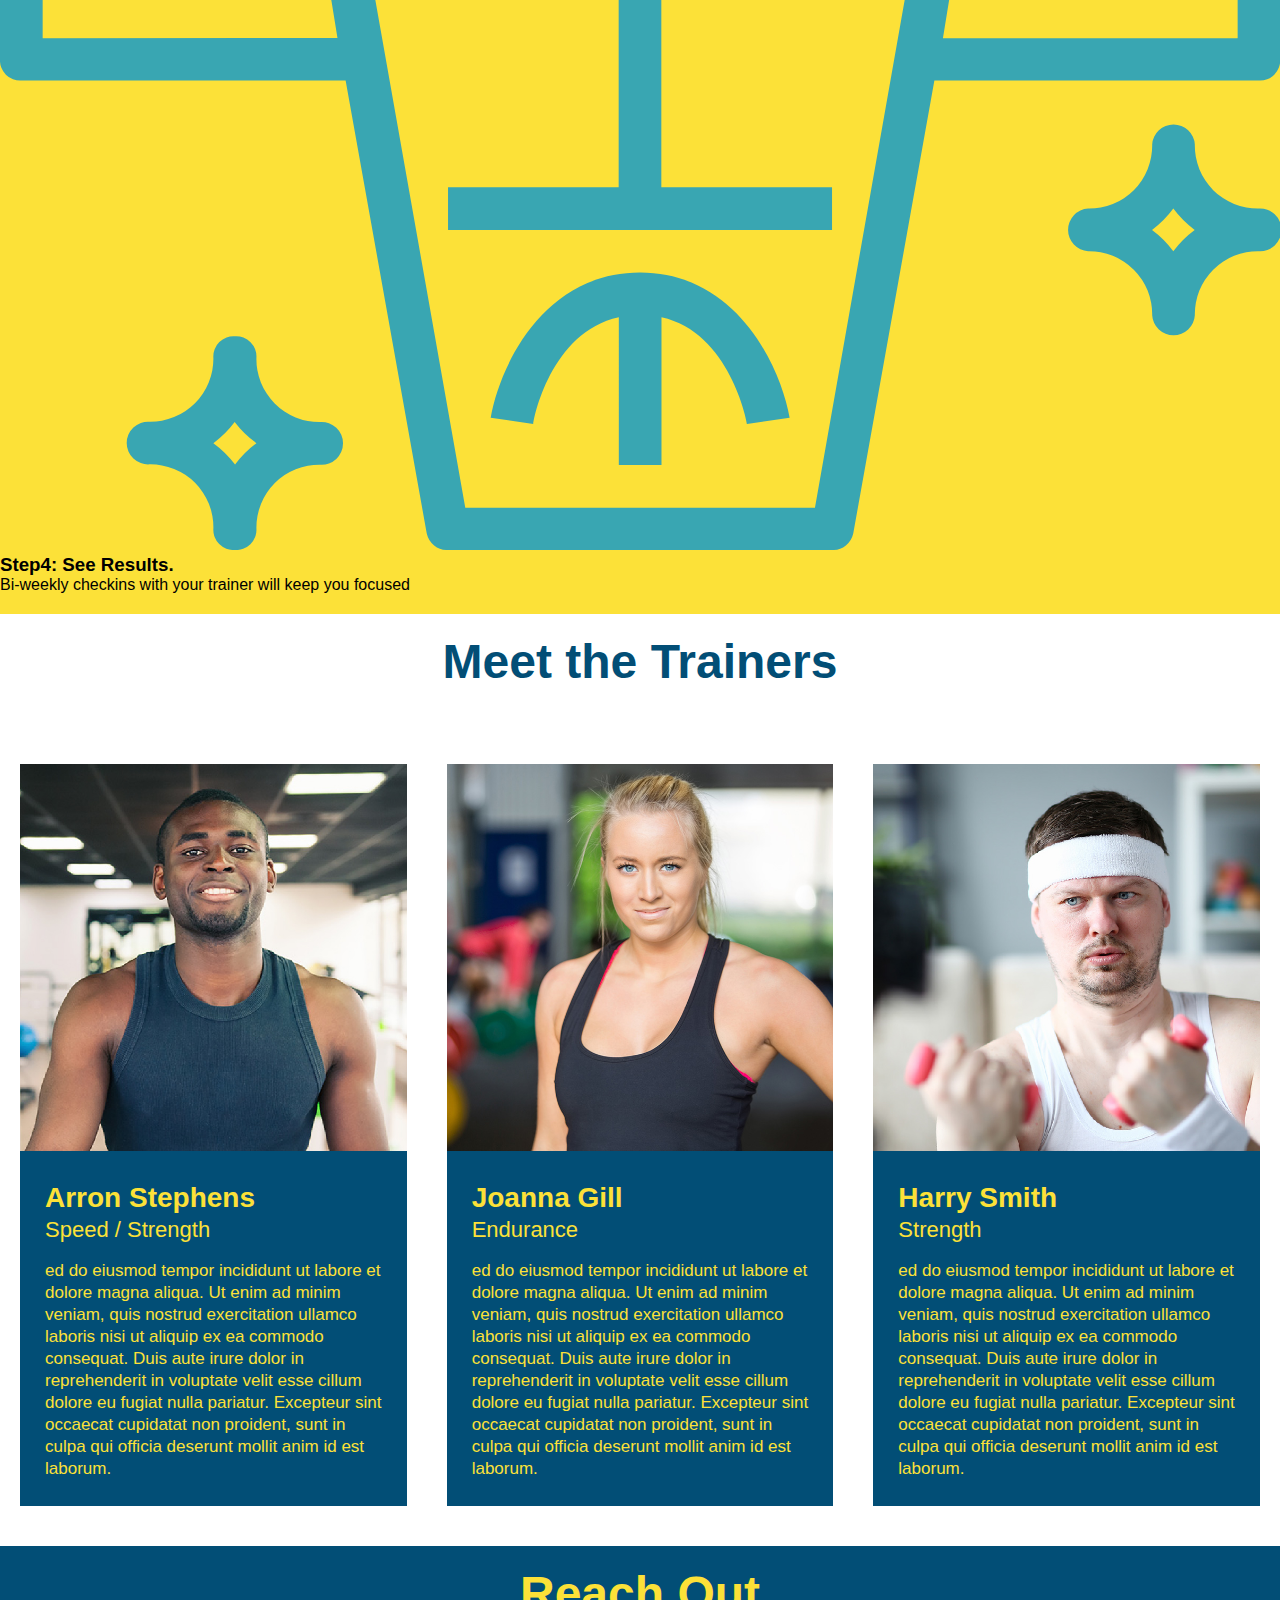
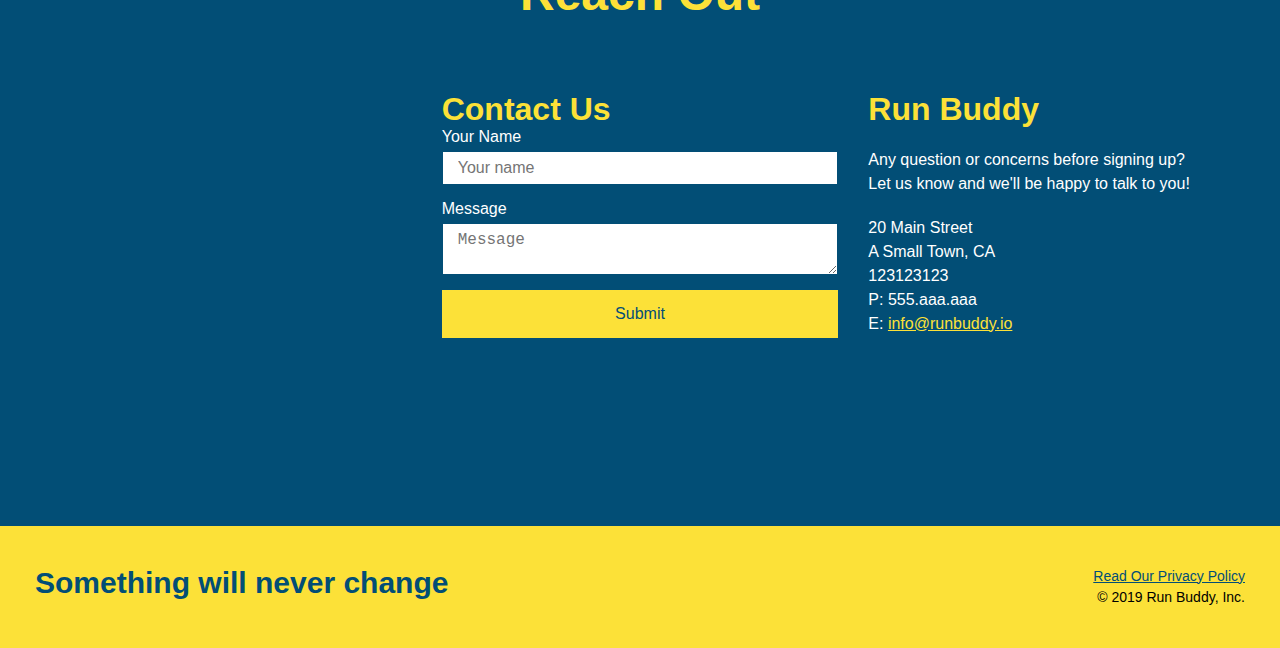
==== commit ecfaa217: "add responsive" ====
--- a/index.html
+++ b/index.html
@@ -199,7 +199,7 @@
                 src="https://www.google.com/maps/embed?pb=!1m18!1m12!1m3!1d2878.5468063936887!2d-79.30780928427295!3d43.823758949402404!2m3!1f0!2f0!3f0!3m2!1i1024!2i768!4f13.1!3m3!1m2!1s0x89d4d57701dcf37d%3A0x3b24c850c67399d5!2z5YyX5Lqs5ZCM5LuB5aCC!5e0!3m2!1sen!2sca!4v1618689356366!5m2!1sen!2sca"
                 frameborder='0' width="600" height="450" style="border:0;" allowfullscreen="" loading="lazy"></iframe>
 
-            <div class="contact-git form">
+            <div class="contact-form">
                 <h3>Contact Us</h3>
                 <form>
                     <label for="contact-name">Your Name</label>
--- a/assets/css/style.css
+++ b/assets/css/style.css
@@ -361,15 +361,109 @@
 
 /* MEDIA QUERY FOR SMALLER DESKTOP SCREENS AND SMALLER */
 @media screen and (max-width: 980px) {
-
+    header {
+        padding-bottom: 0;
+        justify-content: center;
+    }
+
+    header h1 {
+        width: 100%;
+        text-align: center;
+    }
+
+    header nav ul {
+        margin-top: 20px;
+        width: 100%;
+        justify-content: center;
+    }
+
+    header nav ul li a {
+        font-size: 20px;
+    }
+
+    footer h2, footer div {
+        text-align: center;
+        width: 100%;
+    }
+
+    .hero-cta, .hero-form {
+        width: 100%;
+    }
+
+    .hero-cta {
+        text-align: center;
+    }
+
+    .section-tilte{
+        width: 80%;
+    }
+
+    .trainer {
+        flex: 0 70%;
+    }
+
+    .contact-info iframe{
+        flex: 1 100%;
+    }
 }
 
 /* MEDIA QUERY FOR TABLETS AND SMALLER */
 @media screen and (max-width: 768px) {
-
+    section {
+        padding: 30px 15px;
+    }
+
+    .step h3 {
+        flex: 1 100%;
+        text-align: center;
+    }
+
+    .step-info {
+        flex: 2 100%;
+        text-align: center;
+        justify-content: center;
+    }
+
+    .step-img {
+        flex: 0 32%;
+        margin-right: 0;
+        margin-top: 15px;
+        margin-bottom: 15px;
+    }
+
+    .step-text {
+        flex: 100%;
+    }
 }
 
 /* MEDIA QUERY FOR MOBILE PHONES AND SMALLER */
 @media screen and (max-width: 575px) {
 
+    .hero-form button {
+        width: 100%;
+    }
+
+    .section-title {
+        width: 95%;
+    }
+
+    .intro p {
+        width: 100%;
+    }
+
+    .trainer {
+        flex: 0 100%;
+    }
+
+    .contact-info {
+        text-align: center;
+    }
+
+    .contact-info > * {
+        flex: 0 100%;
+    }
+
+    .contact-form {
+        order: 3;
+    }
 }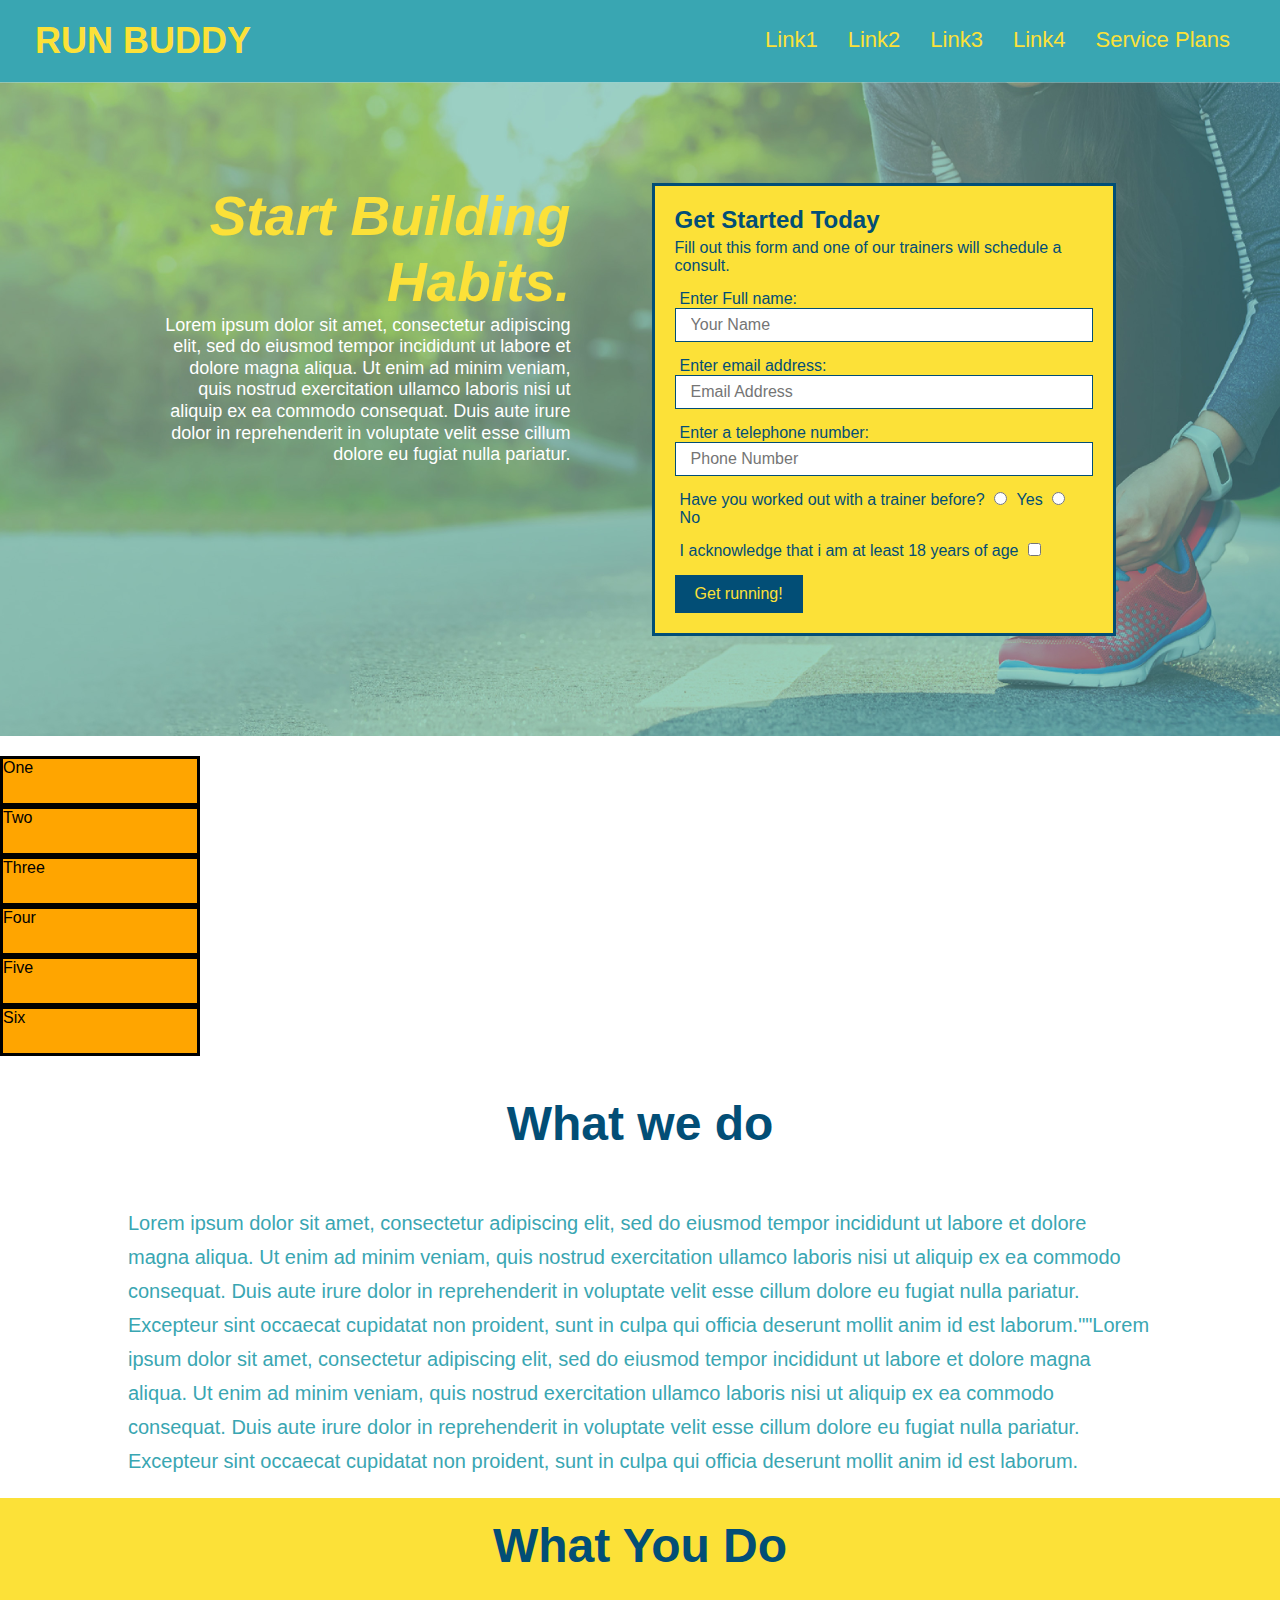
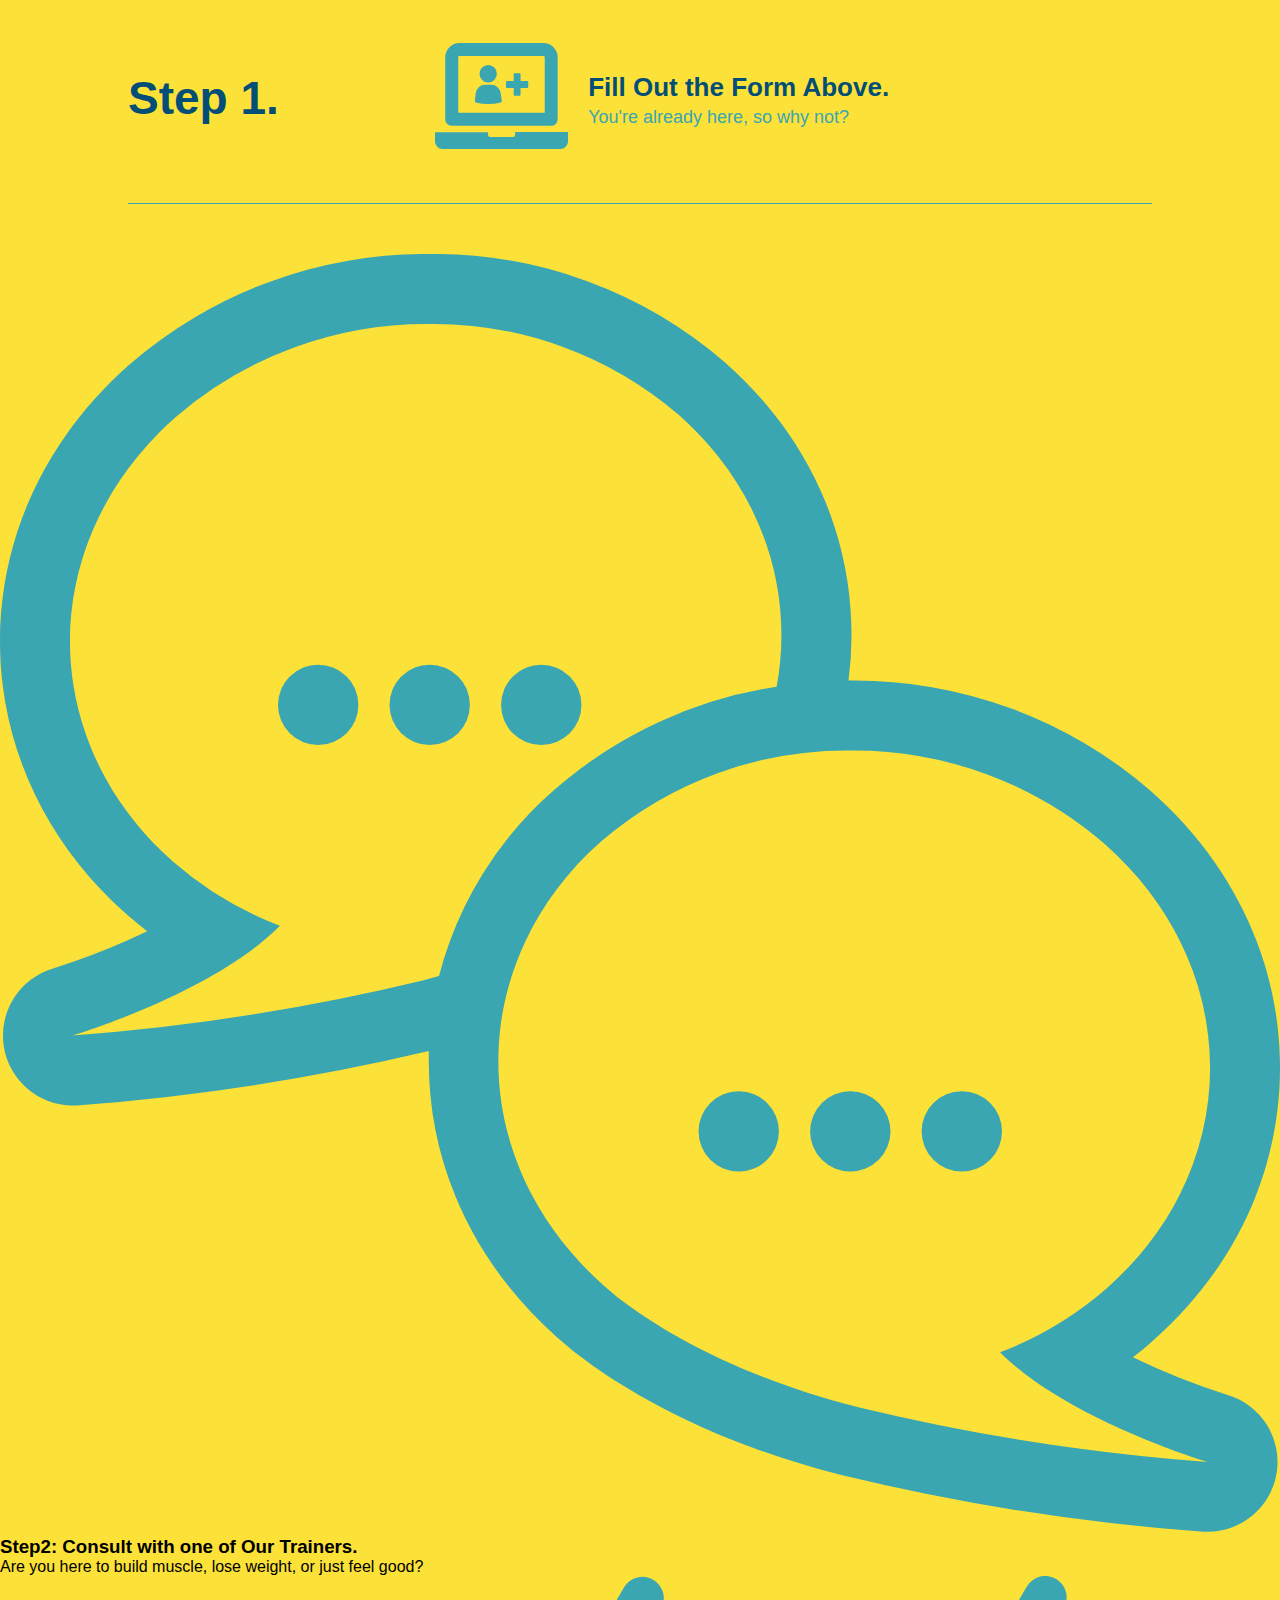
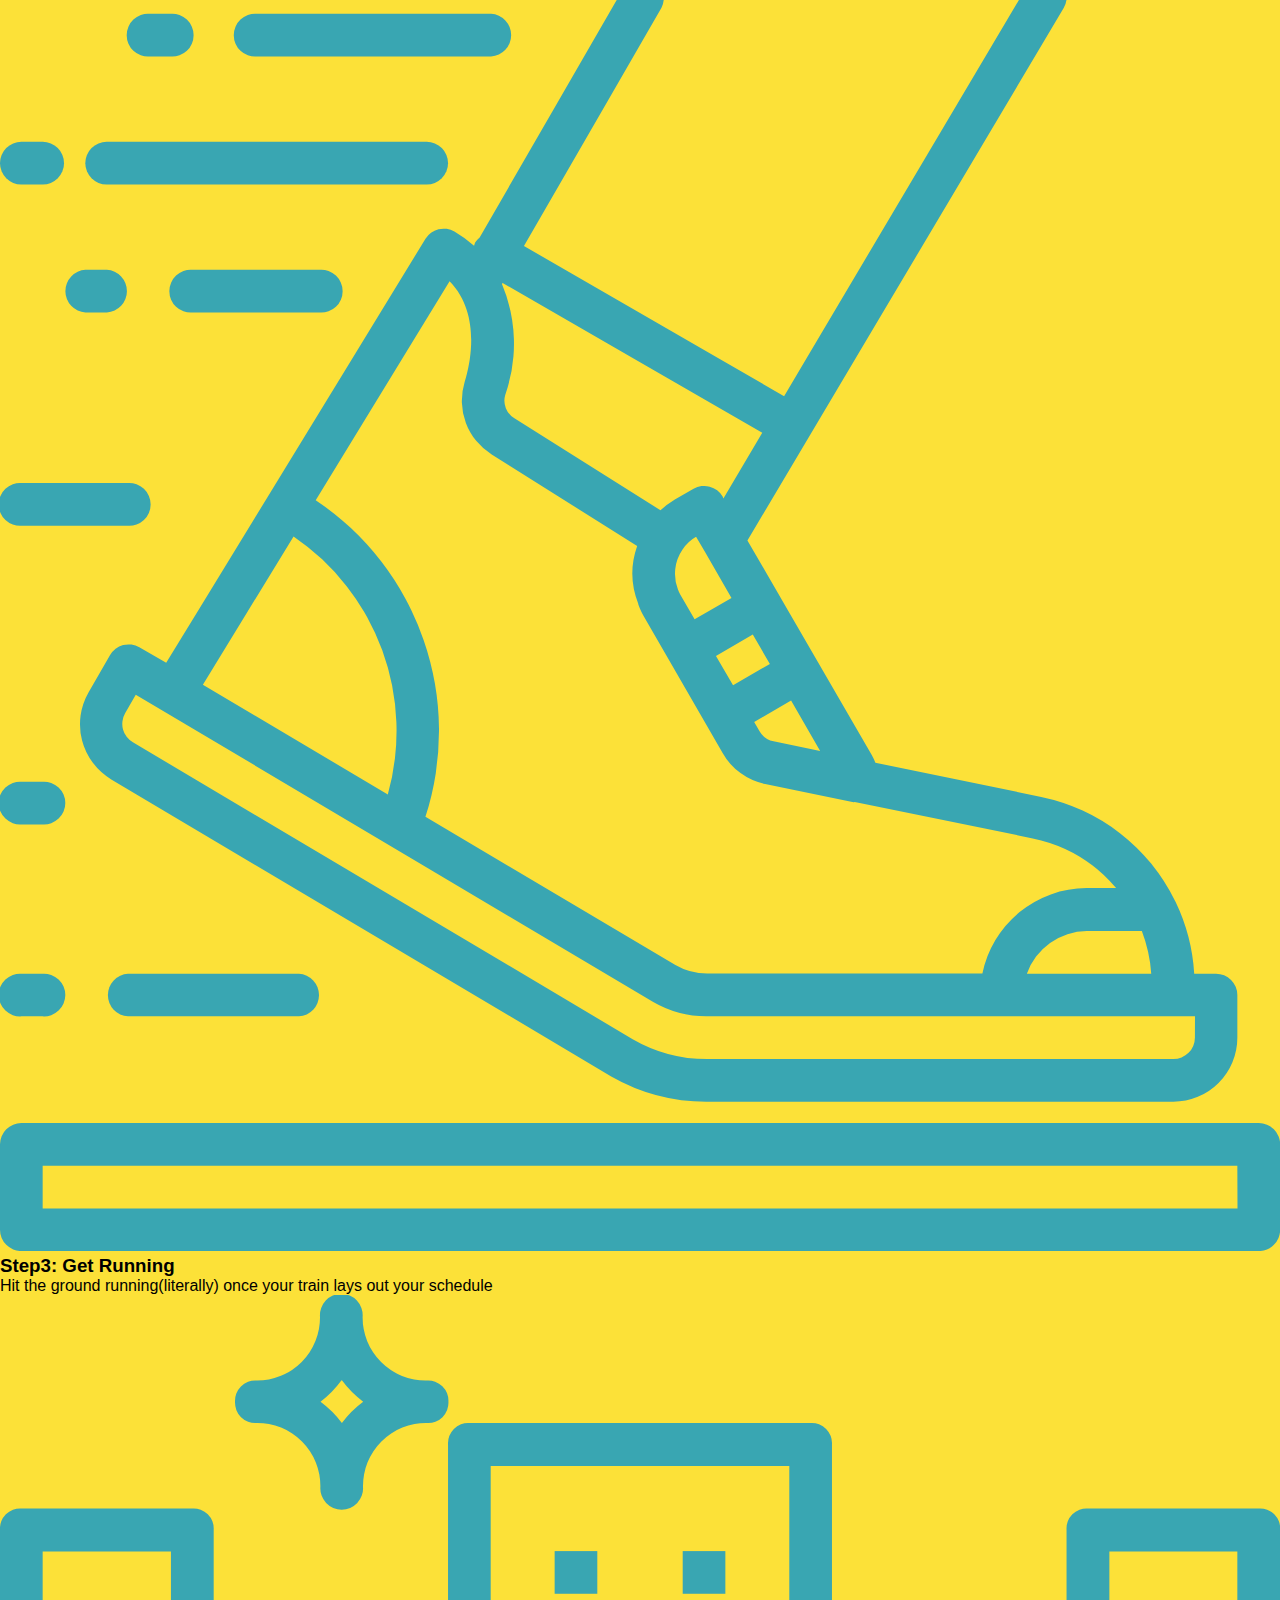
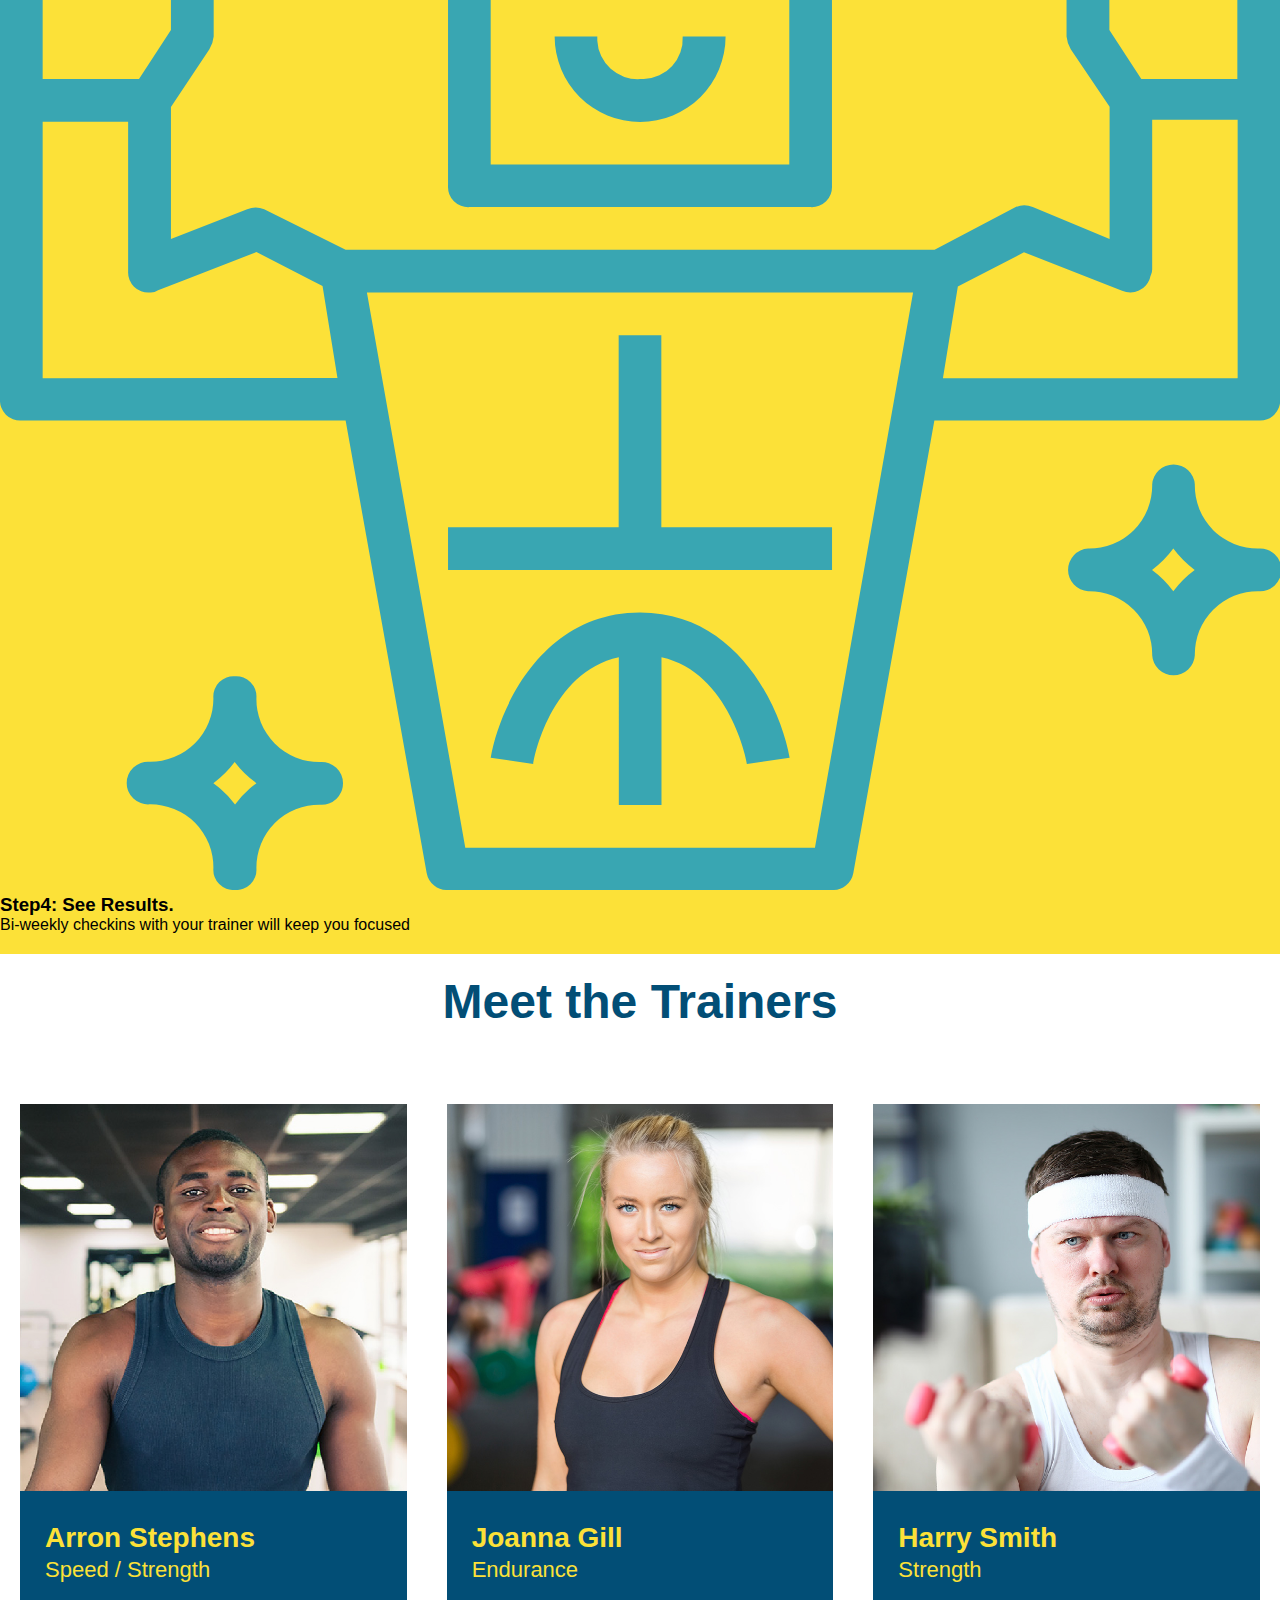
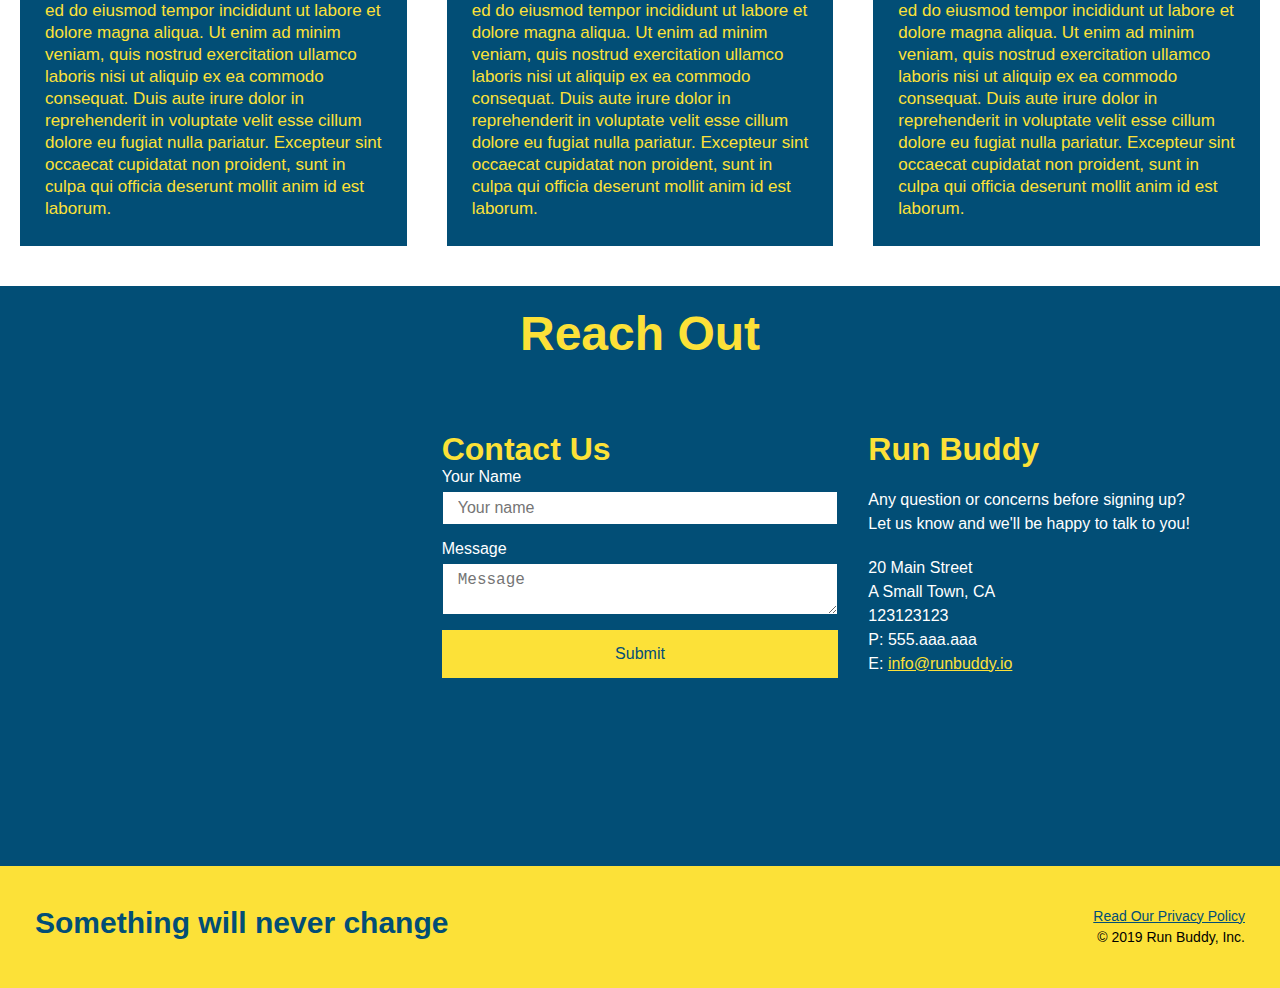
==== commit 24b7f8f0: "add grid example" ====
--- a/index.html
+++ b/index.html
@@ -30,6 +30,9 @@
                 </li>
                 <li>
                     <a href="#link4" title='aaa'>Link4</a>
+                </li>
+                <li>
+                    <a href="#wervice-plans" title='aaa'>Service Plans</a>
                 </li>
             </ul>
         </nav>
@@ -75,6 +78,18 @@
         </div>
     </section>
 
+    <!-- "Service plan section" -->
+    <section id="service-plans" class="service">
+        <div class='service-grid-container'>
+            <div class="service-grid-item">One</div>
+            <div class="service-grid-item">Two</div>
+            <div class="service-grid-item">Three</div>
+            <div class="service-grid-item">Four</div>
+            <div class="service-grid-item">Five</div>
+            <div class="service-grid-item">Six</div>
+        </div>
+    </section>
+
     <!-- "what we do" section -->
     <section id='what-we-do' class='intro'>
         <div class="flex-row">
--- a/assets/css/style.css
+++ b/assets/css/style.css
@@ -50,6 +50,7 @@
 section {
     padding: 20px 0;
 }
+
 /* Hero style start */
 .hero {
     padding: 60px;
@@ -154,8 +155,22 @@
     --- Component End ---
 */
 
+/* service plan style start */
+.service-grid-container {
+    display: grid;
+}
+
+.service-grid-item {
+    width: 200px;
+    height: 50px;
+    background-color: orange;
+    border: solid;
+    color: black;
+}
+
+/* service plan style end */
+
 /* Intro style start */
-
 .intro p {
     line-height: 1.7;
     color: #39a6b2;
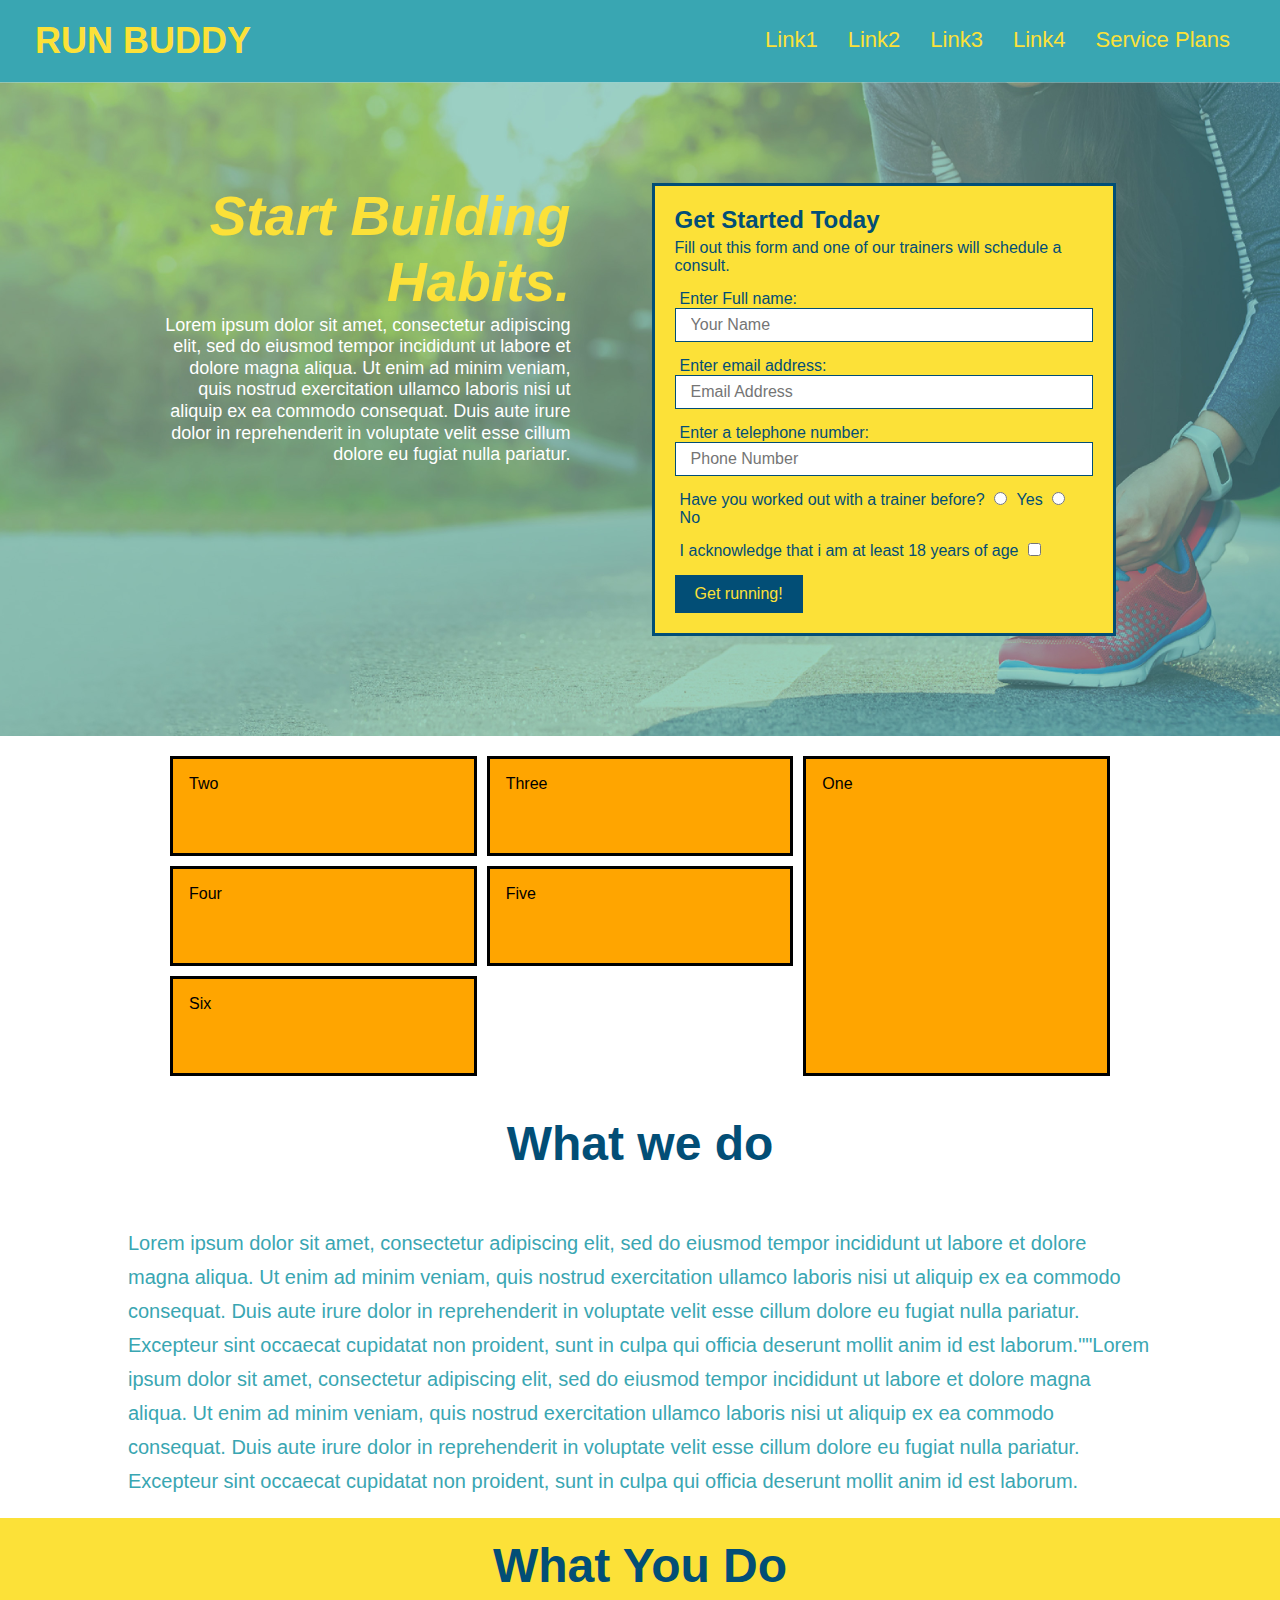
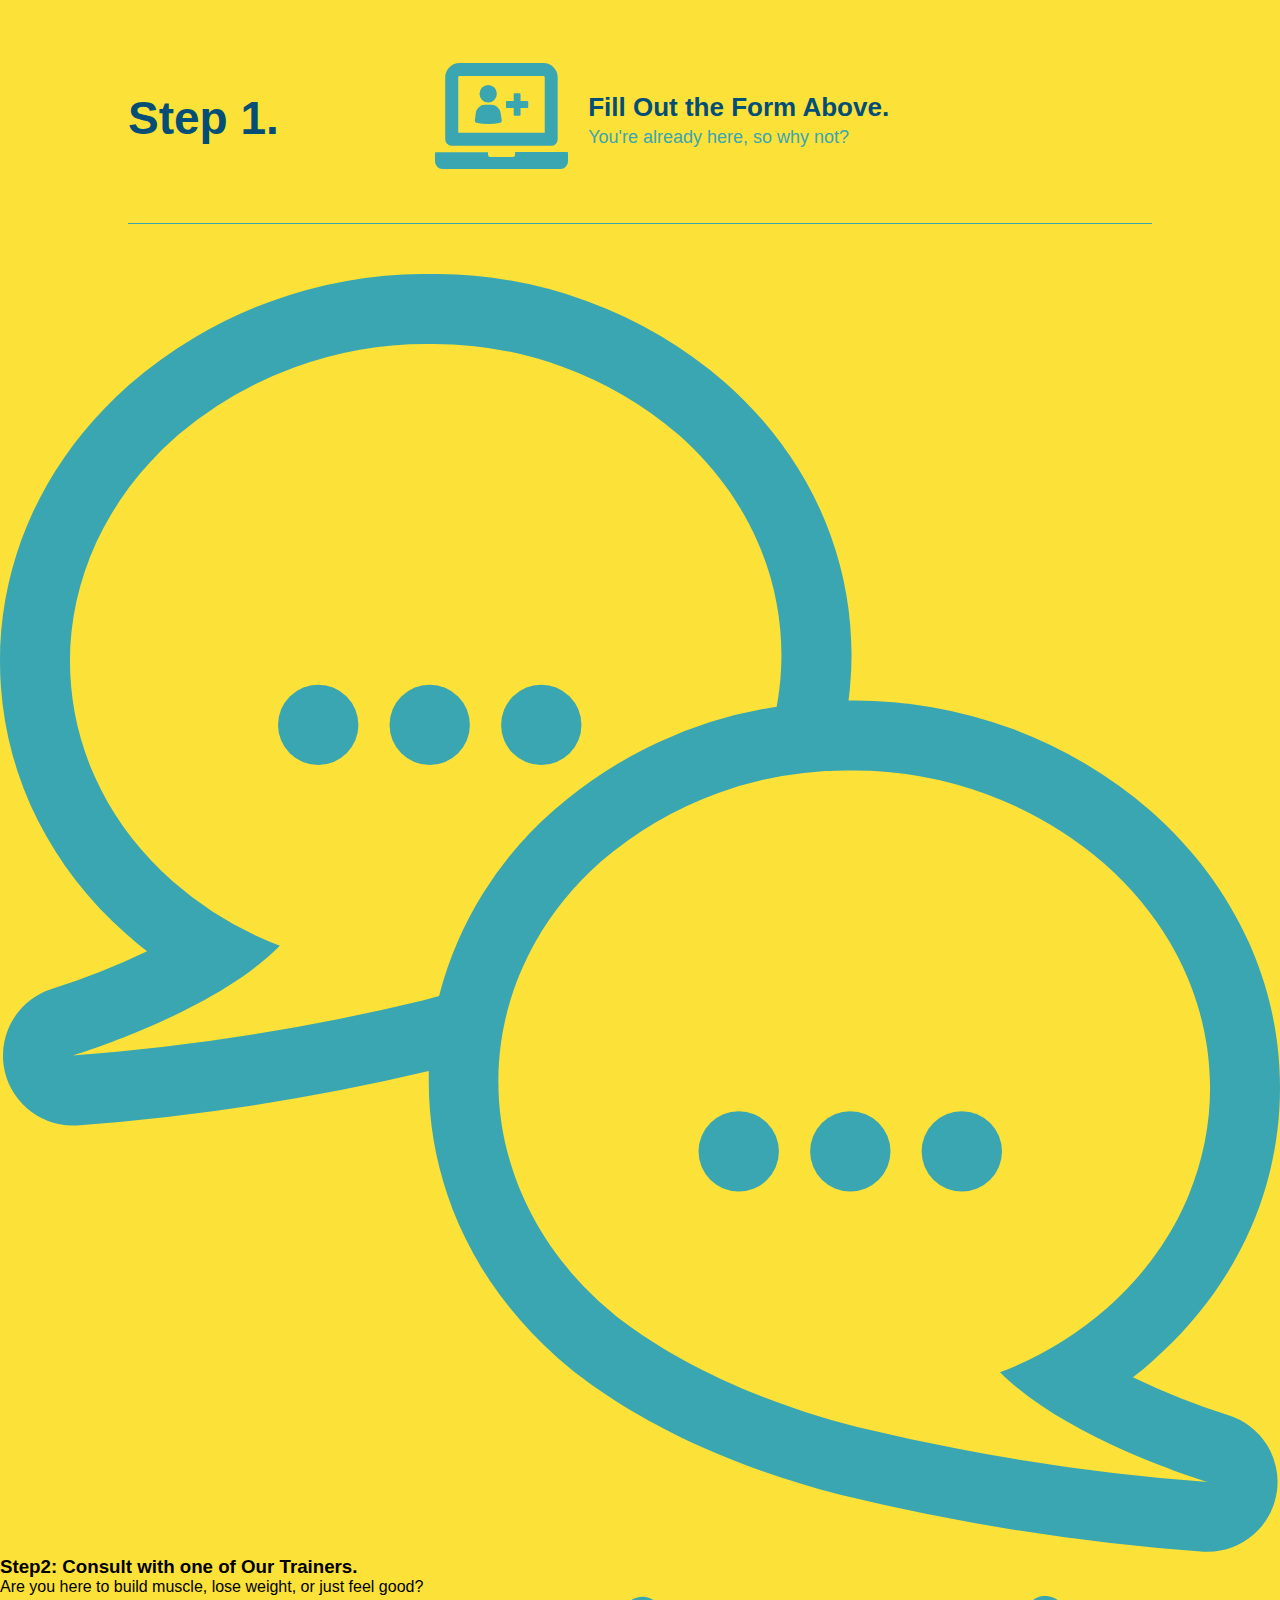
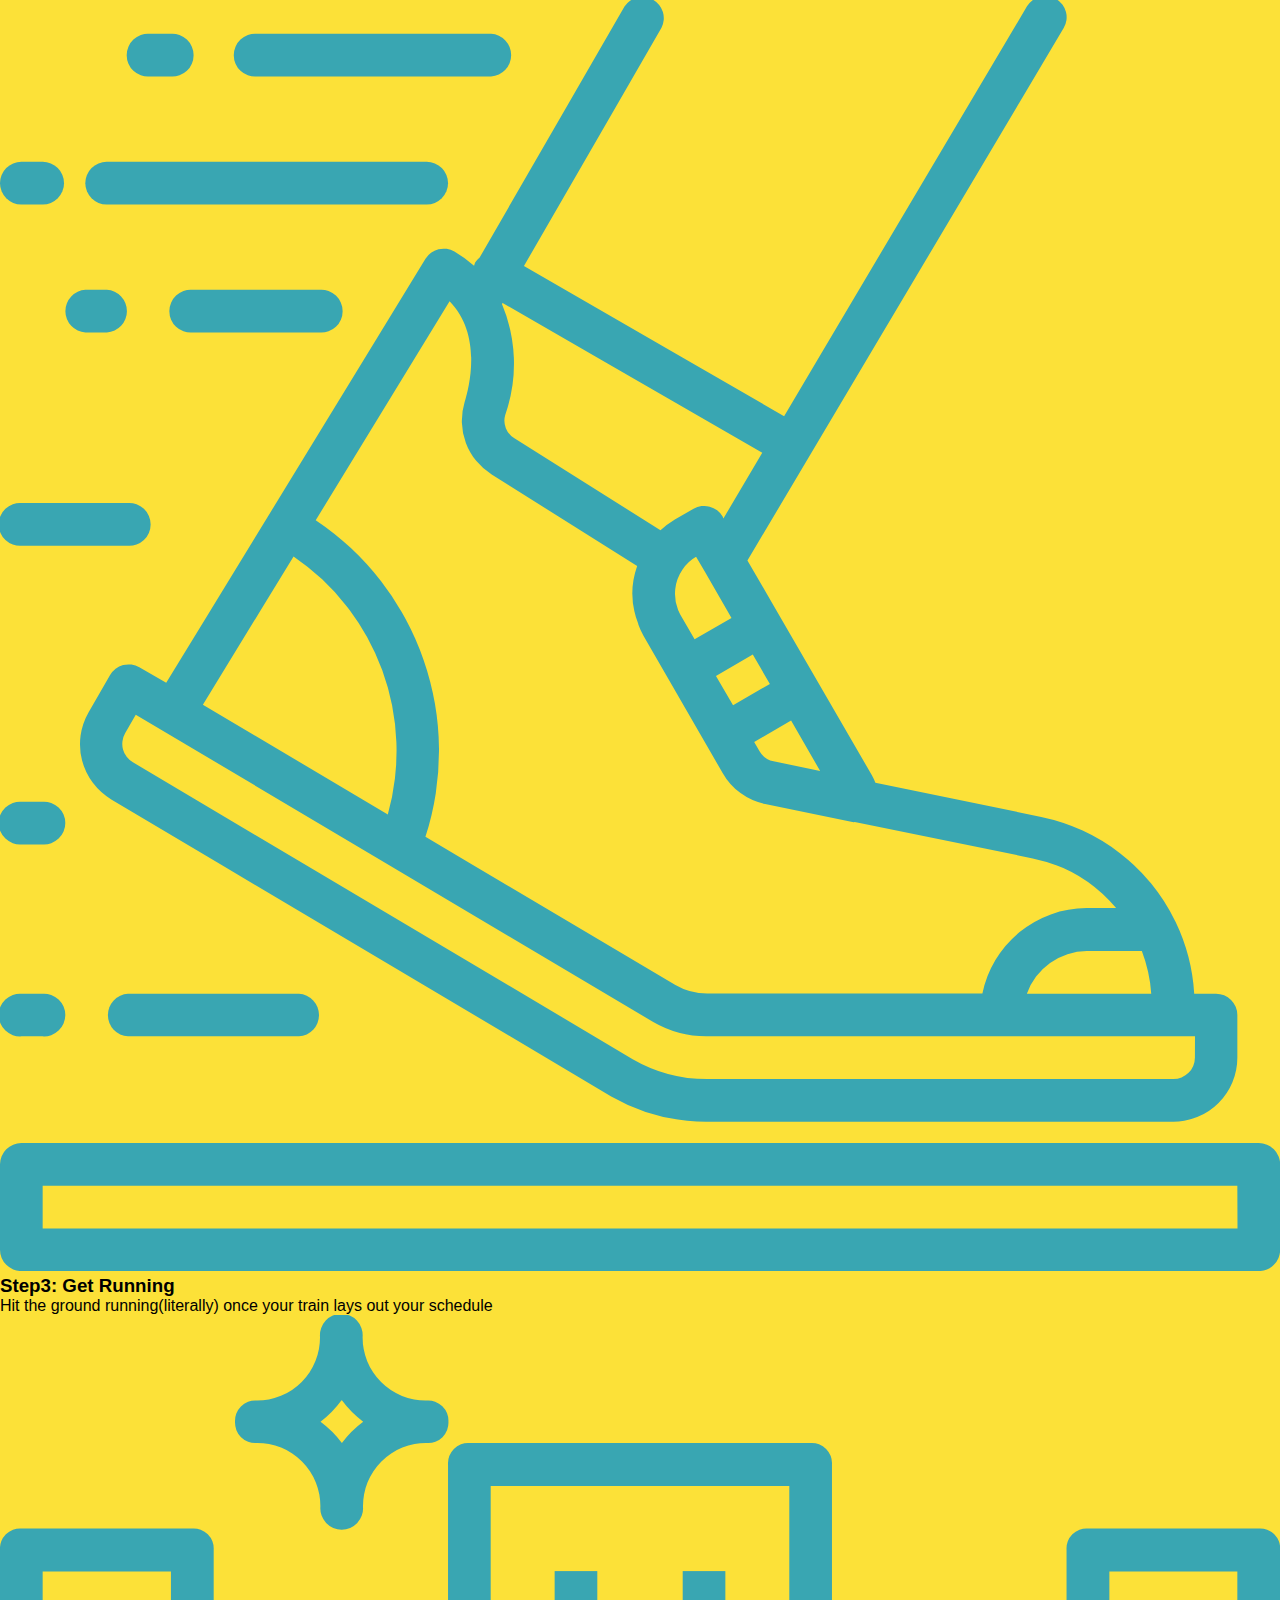
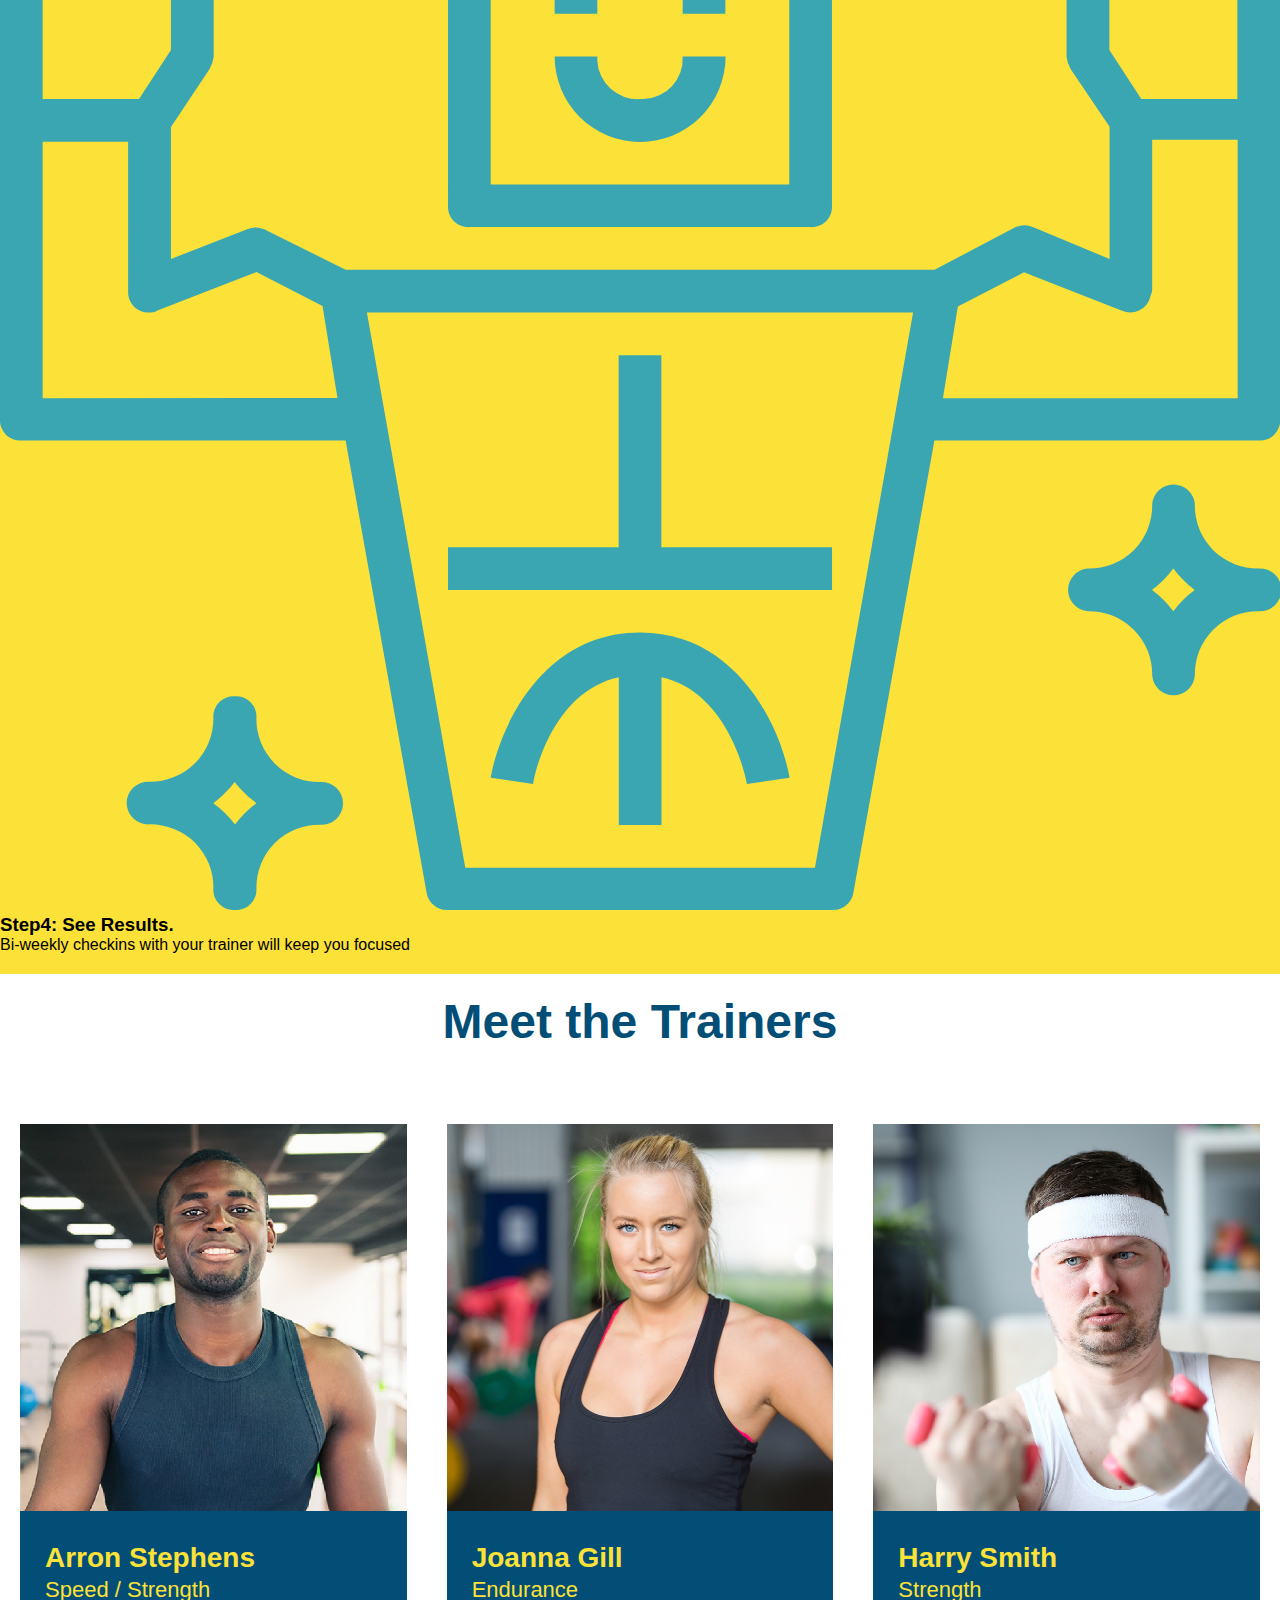
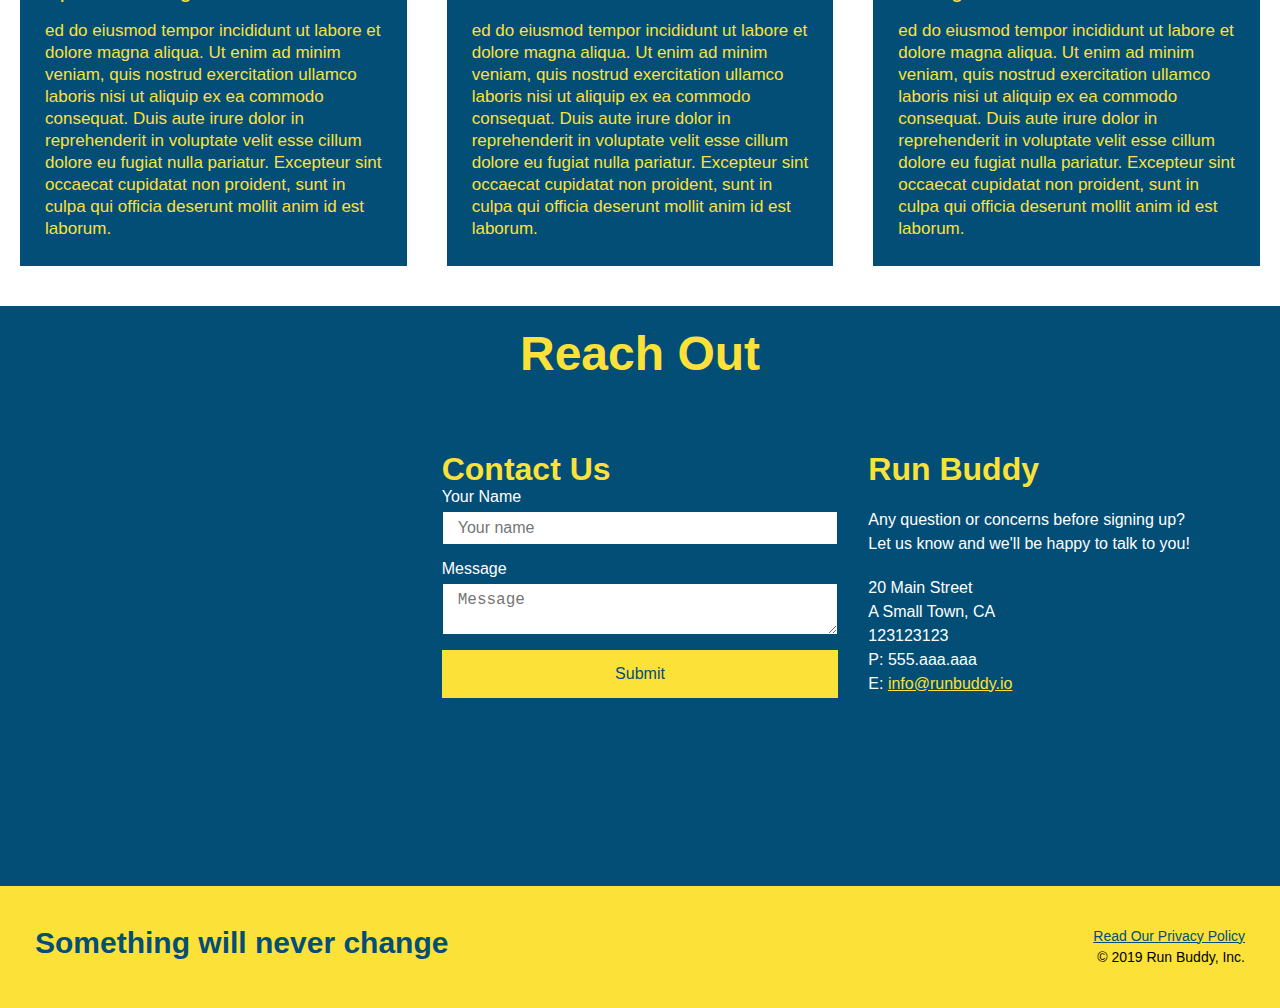
==== commit 91bfaf00: "example grid" ====
--- a/index.html
+++ b/index.html
@@ -81,12 +81,12 @@
     <!-- "Service plan section" -->
     <section id="service-plans" class="service">
         <div class='service-grid-container'>
-            <div class="service-grid-item">One</div>
-            <div class="service-grid-item">Two</div>
-            <div class="service-grid-item">Three</div>
-            <div class="service-grid-item">Four</div>
-            <div class="service-grid-item">Five</div>
-            <div class="service-grid-item">Six</div>
+            <div class="service-grid-item box1">One</div>
+            <div class="service-grid-item box2">Two</div>
+            <div class="service-grid-item box3">Three</div>
+            <div class="service-grid-item box4">Four</div>
+            <div class="service-grid-item box5">Five</div>
+            <div class="service-grid-item box6">Six</div>
         </div>
     </section>
 
--- a/assets/css/style.css
+++ b/assets/css/style.css
@@ -157,17 +157,30 @@
 
 /* service plan style start */
 .service-grid-container {
+    max-width: 940px;
+    margin: 0 auto;
     display: grid;
-}
+    grid-template-columns: repeat(3, 1fr);
+    grid-template-rows: repeat(3, 100px);
+    grid-gap: 10px;
+ }
 
 .service-grid-item {
-    width: 200px;
-    height: 50px;
+    padding: 1em;
     background-color: orange;
     border: solid;
     color: black;
 }
 
+.box1 {
+    /* grid-column-start: 1;
+    grid-column-end: 2;
+    grid-row-start: 1;
+    grid-row-end: 3; */
+
+    grid-column: 3/4;
+    grid-row: 1/-1;
+}
 /* service plan style end */
 
 /* Intro style start */
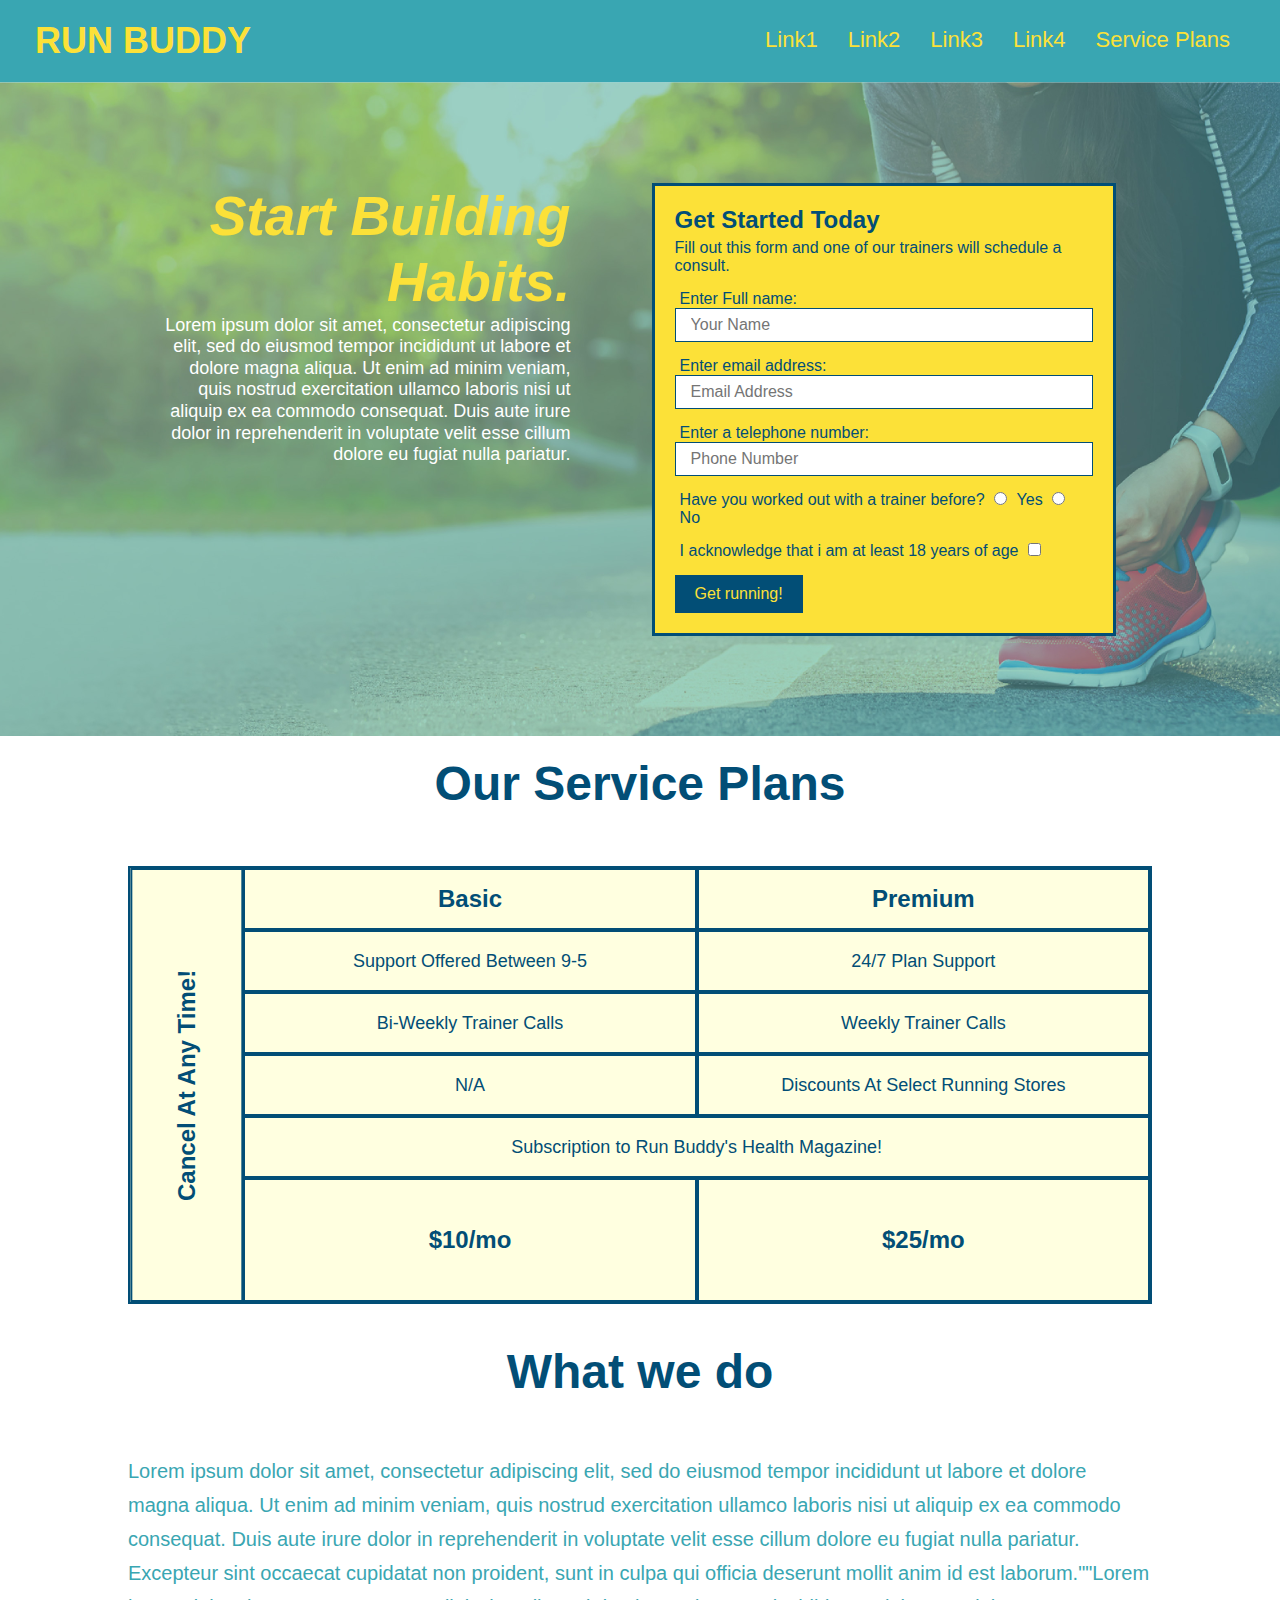
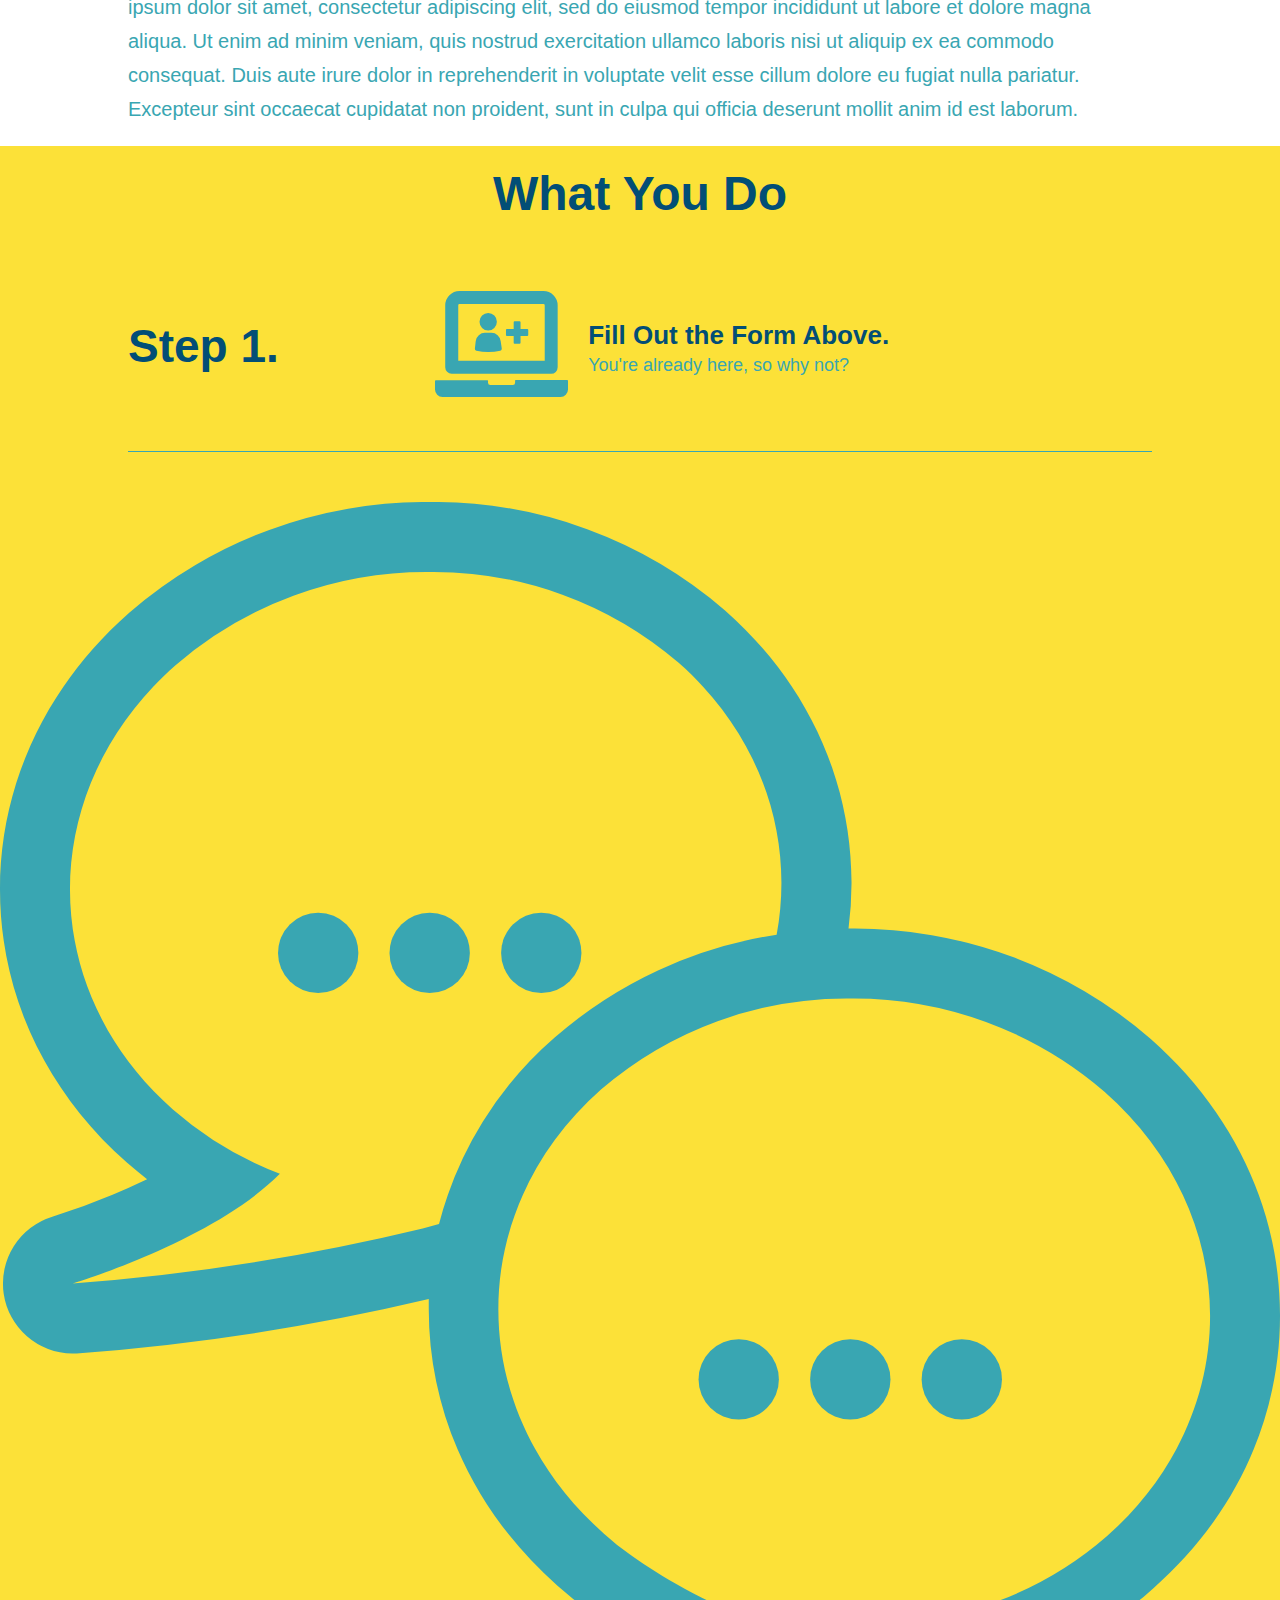
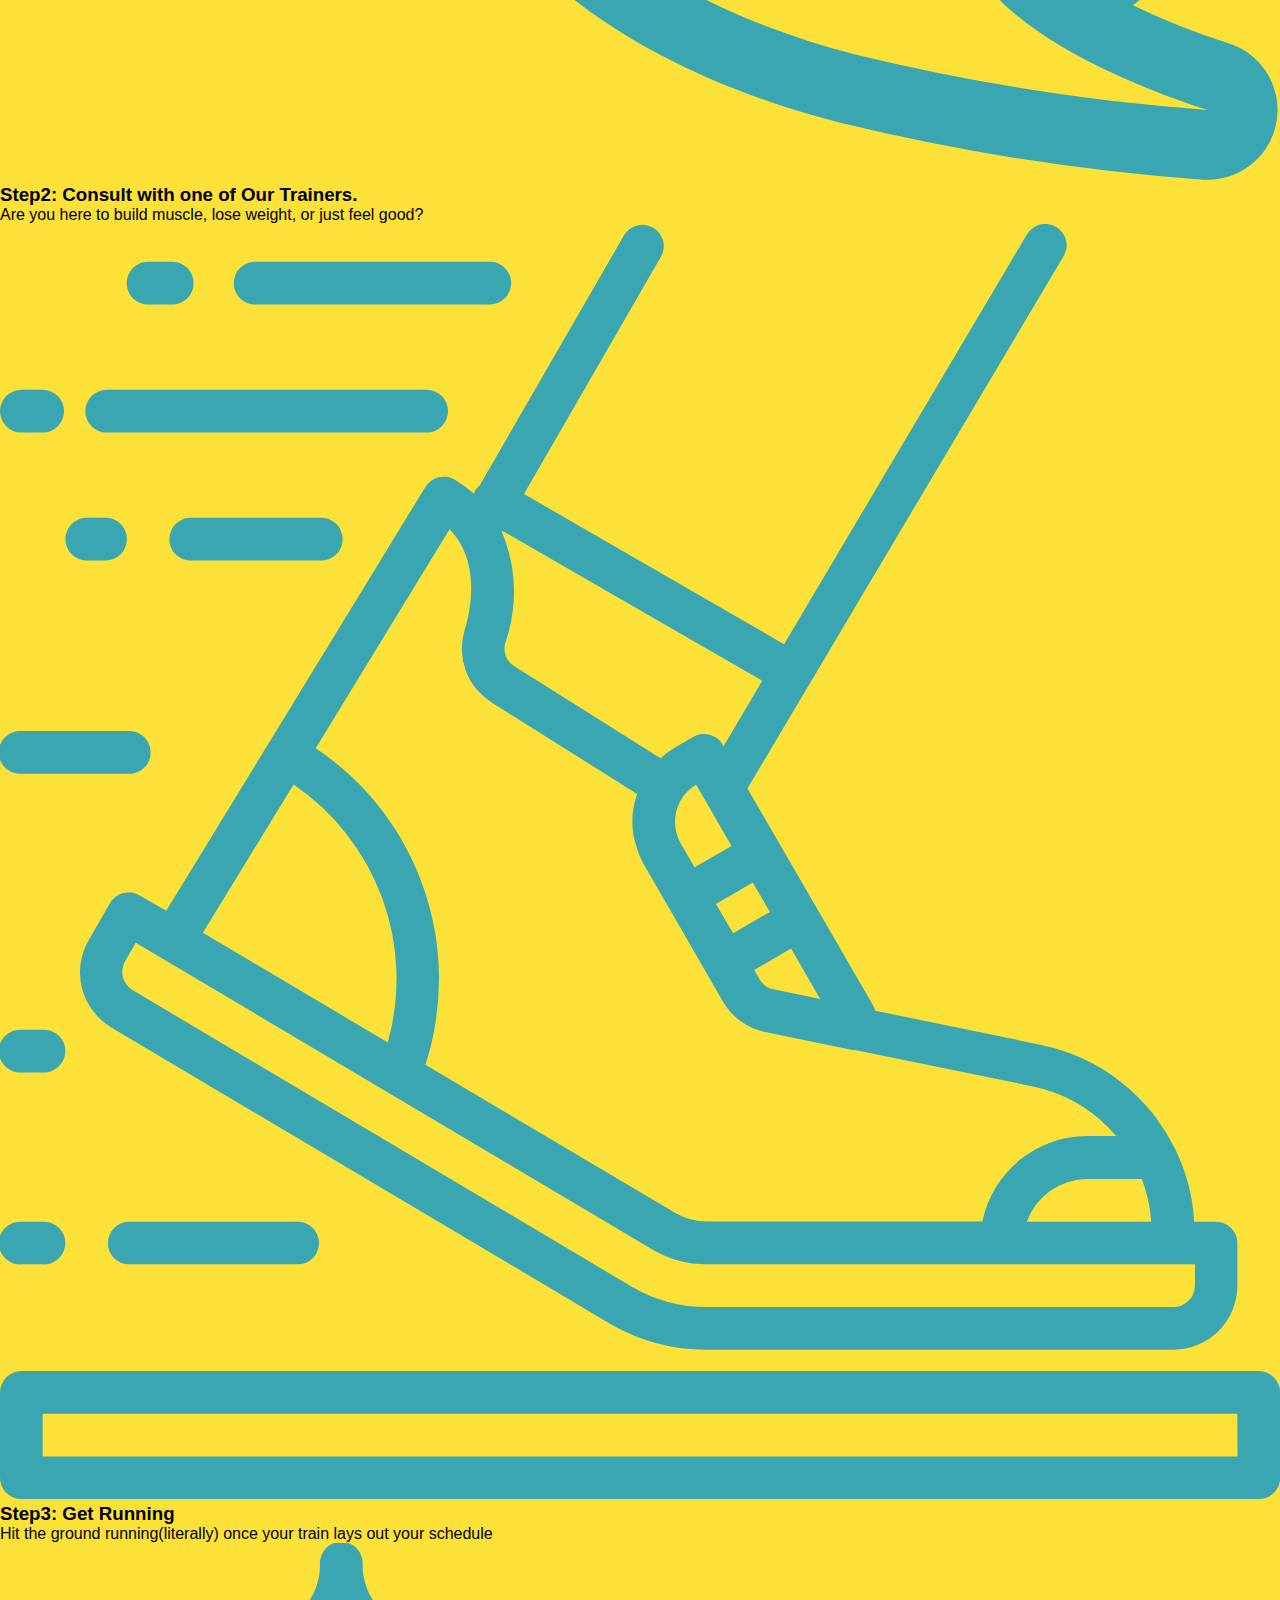
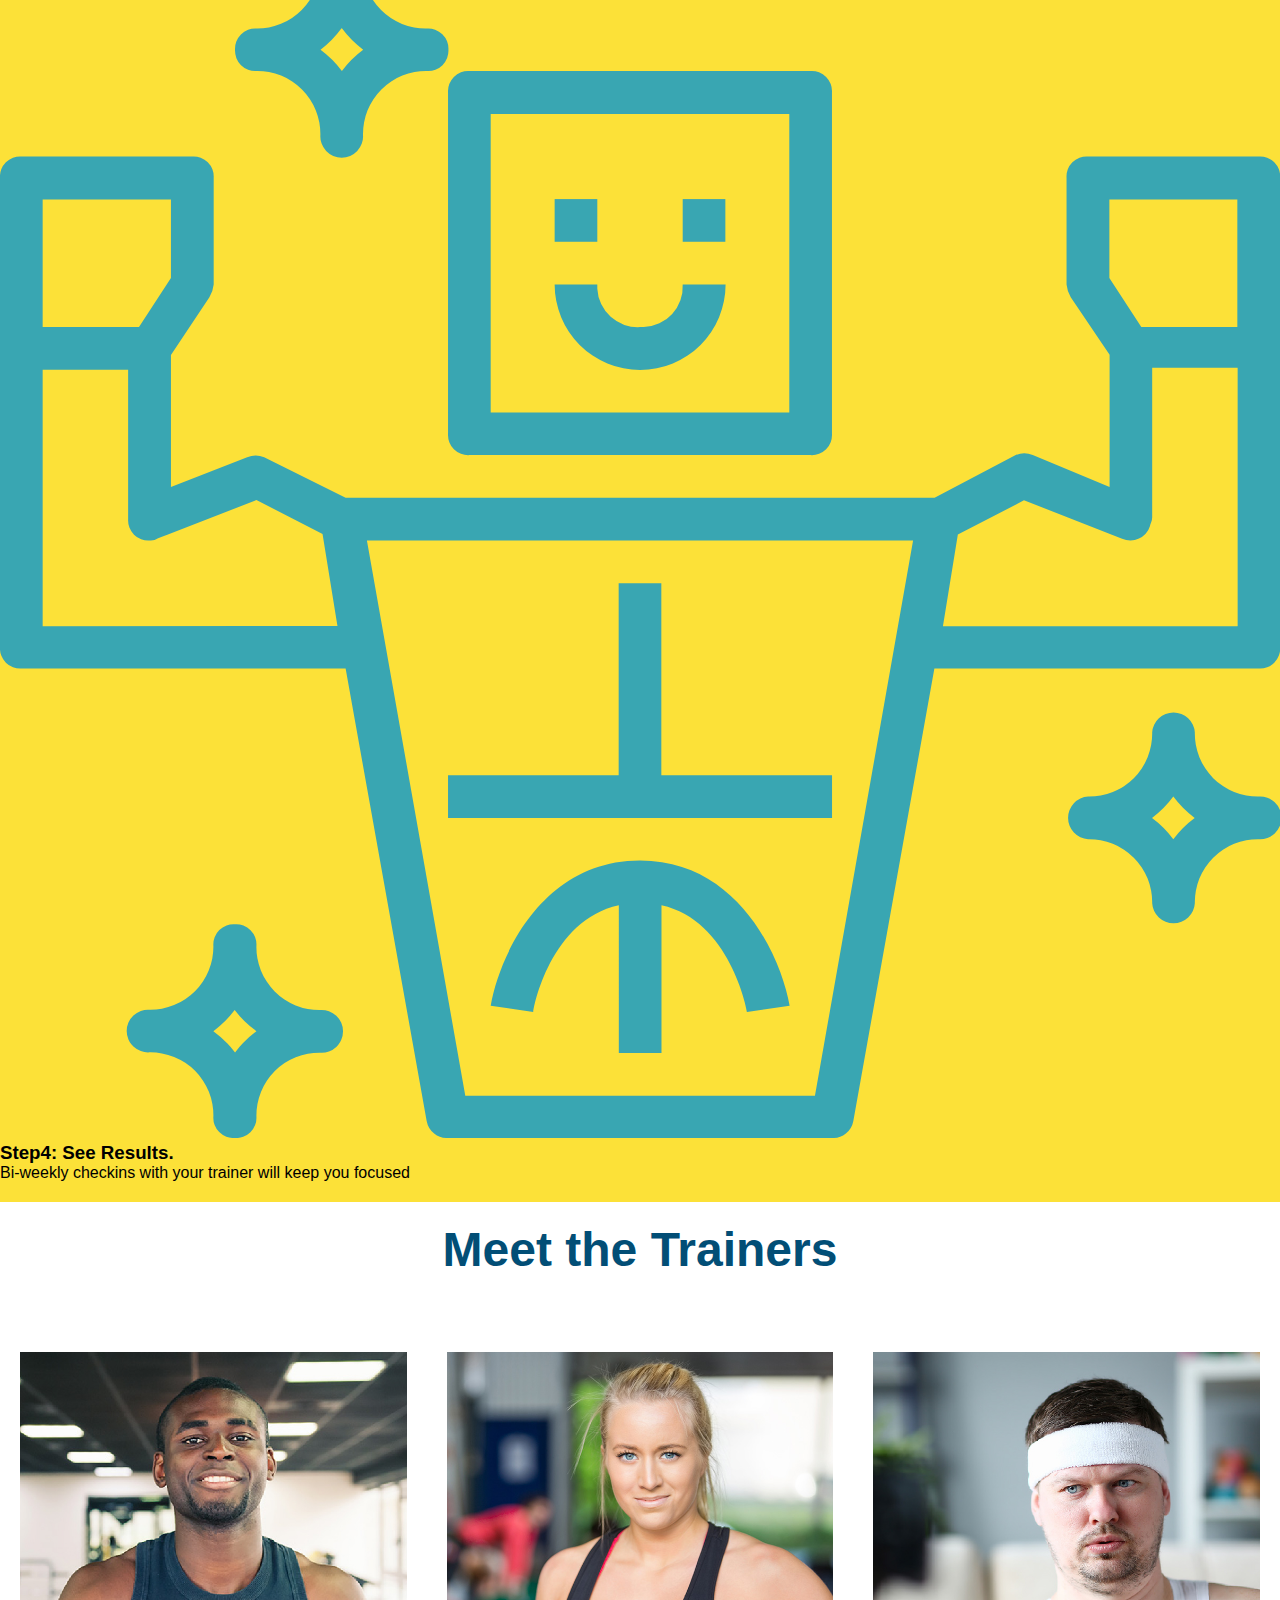
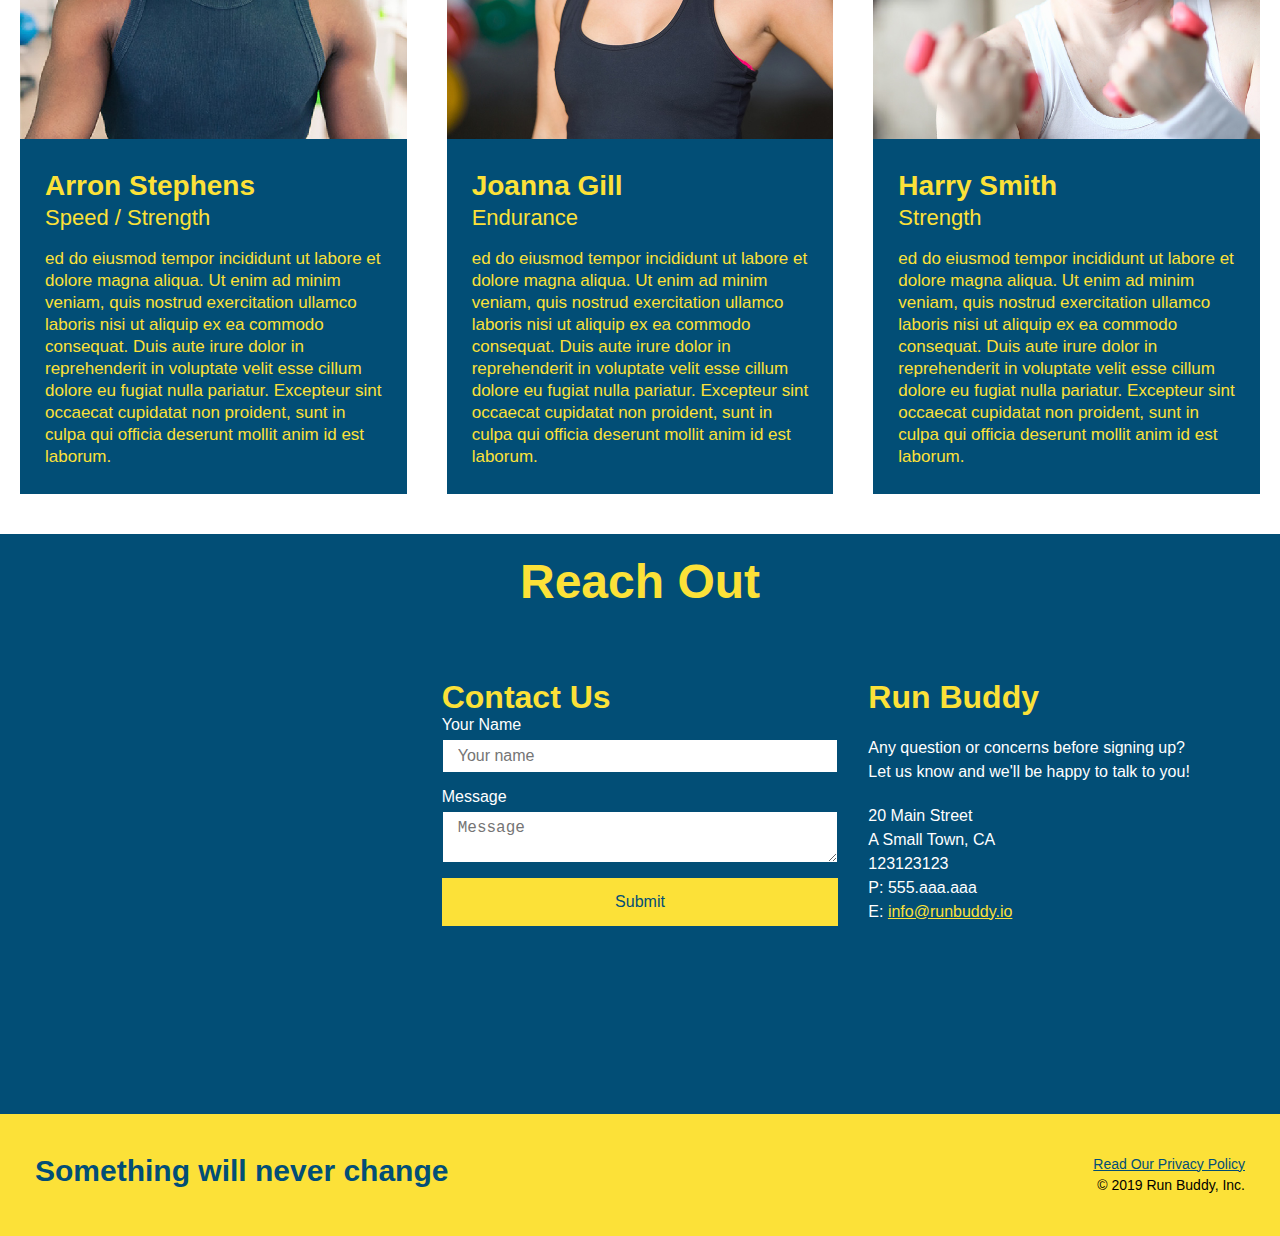
==== commit 64842074: "added service table comparison" ====
--- a/index.html
+++ b/index.html
@@ -80,13 +80,60 @@
 
     <!-- "Service plan section" -->
     <section id="service-plans" class="service">
-        <div class='service-grid-container'>
-            <div class="service-grid-item box1">One</div>
-            <div class="service-grid-item box2">Two</div>
-            <div class="service-grid-item box3">Three</div>
-            <div class="service-grid-item box4">Four</div>
-            <div class="service-grid-item box5">Five</div>
-            <div class="service-grid-item box6">Six</div>
+        <h2 class="section-title secondary-border">
+            Our Service Plans
+        </h2>
+        <div class="service-grid-wrapper">
+            <div class="service-grid-container">
+                <!-- Headers -->
+                <div class="service-grid-item grid-head basic">
+                    Basic
+                </div>
+                <div class="service-grid-item grid-head premium">
+                    Premium
+                </div>
+
+                <!-- Body -->
+                <div class="service-grid-item basic">
+                    Support Offered Between 9-5
+                </div>
+
+                <div class="service-grid-item premium">
+                    24/7 Plan Support
+                </div>
+                
+                <div class="service-grid-item basic">
+                    Bi-Weekly Trainer Calls
+                </div>
+                
+                <div class="service-grid-item premium">
+                    Weekly Trainer Calls
+                </div>
+                
+                <div class="service-grid-item basic">
+                    N/A
+                </div>
+                
+                <div class="service-grid-item premium">
+                    Discounts At Select Running Stores
+                </div>
+          
+                <div class="service-grid-item both">
+                    Subscription to Run Buddy's Health Magazine!
+                </div>
+          
+                <div class="service-grid-item grid-price basic">
+                    $10/mo
+                </div>
+          
+                <div class="service-grid-item grid-price premium">
+                    $25/mo
+                </div>
+                
+                <div class="service-grid-item cancel">
+                    Cancel At Any Time!
+                </div>
+            </div>
         </div>
     </section>
 
--- a/assets/css/style.css
+++ b/assets/css/style.css
@@ -156,30 +156,53 @@
 */
 
 /* service plan style start */
+.services {
+    background: #fce138
+}
+
+.service-grid-wrapper {
+    display: flex;
+    width: 100%;
+    justify-content: center;
+}
+
 .service-grid-container {
-    max-width: 940px;
-    margin: 0 auto;
     display: grid;
-    grid-template-columns: repeat(3, 1fr);
-    grid-template-rows: repeat(3, 100px);
-    grid-gap: 10px;
+    grid-template-columns: 1fr repeat(2, 4fr);
+    grid-template-rows: repeat(5, 1fr) 2fr;
+    background: lightyellow;
+    width: 80%;
+    border: 2px solid #024e76;
+    color: #024e76;
+    font-size: 18px;
  }
 
 .service-grid-item {
-    padding: 1em;
-    background-color: orange;
-    border: solid;
-    color: black;
-}
-
-.box1 {
-    /* grid-column-start: 1;
-    grid-column-end: 2;
-    grid-row-start: 1;
-    grid-row-end: 3; */
-
-    grid-column: 3/4;
-    grid-row: 1/-1;
+    padding: 15px 0;
+    border: 2px solid #024e76;
+    display: flex;
+    align-items: center;
+    justify-content: center;
+    text-align: center;
+}
+.service-grid-item.basic {
+    grid-column: 2 /span 1;
+}
+
+.service-grid-item.both {
+    grid-column: 2 / span 2;
+}
+
+.service-grid-item.cancel {
+    grid-row: 1 / -1;
+    grid-column: 1;
+    writing-mode: vertical-lr;
+    transform: rotate(180deg);
+}
+
+.grid-head, .grid-price, .service-grid-item.cancel {
+    font-size: 1.5rem;
+    font-weight: bold;
 }
 /* service plan style end */
 
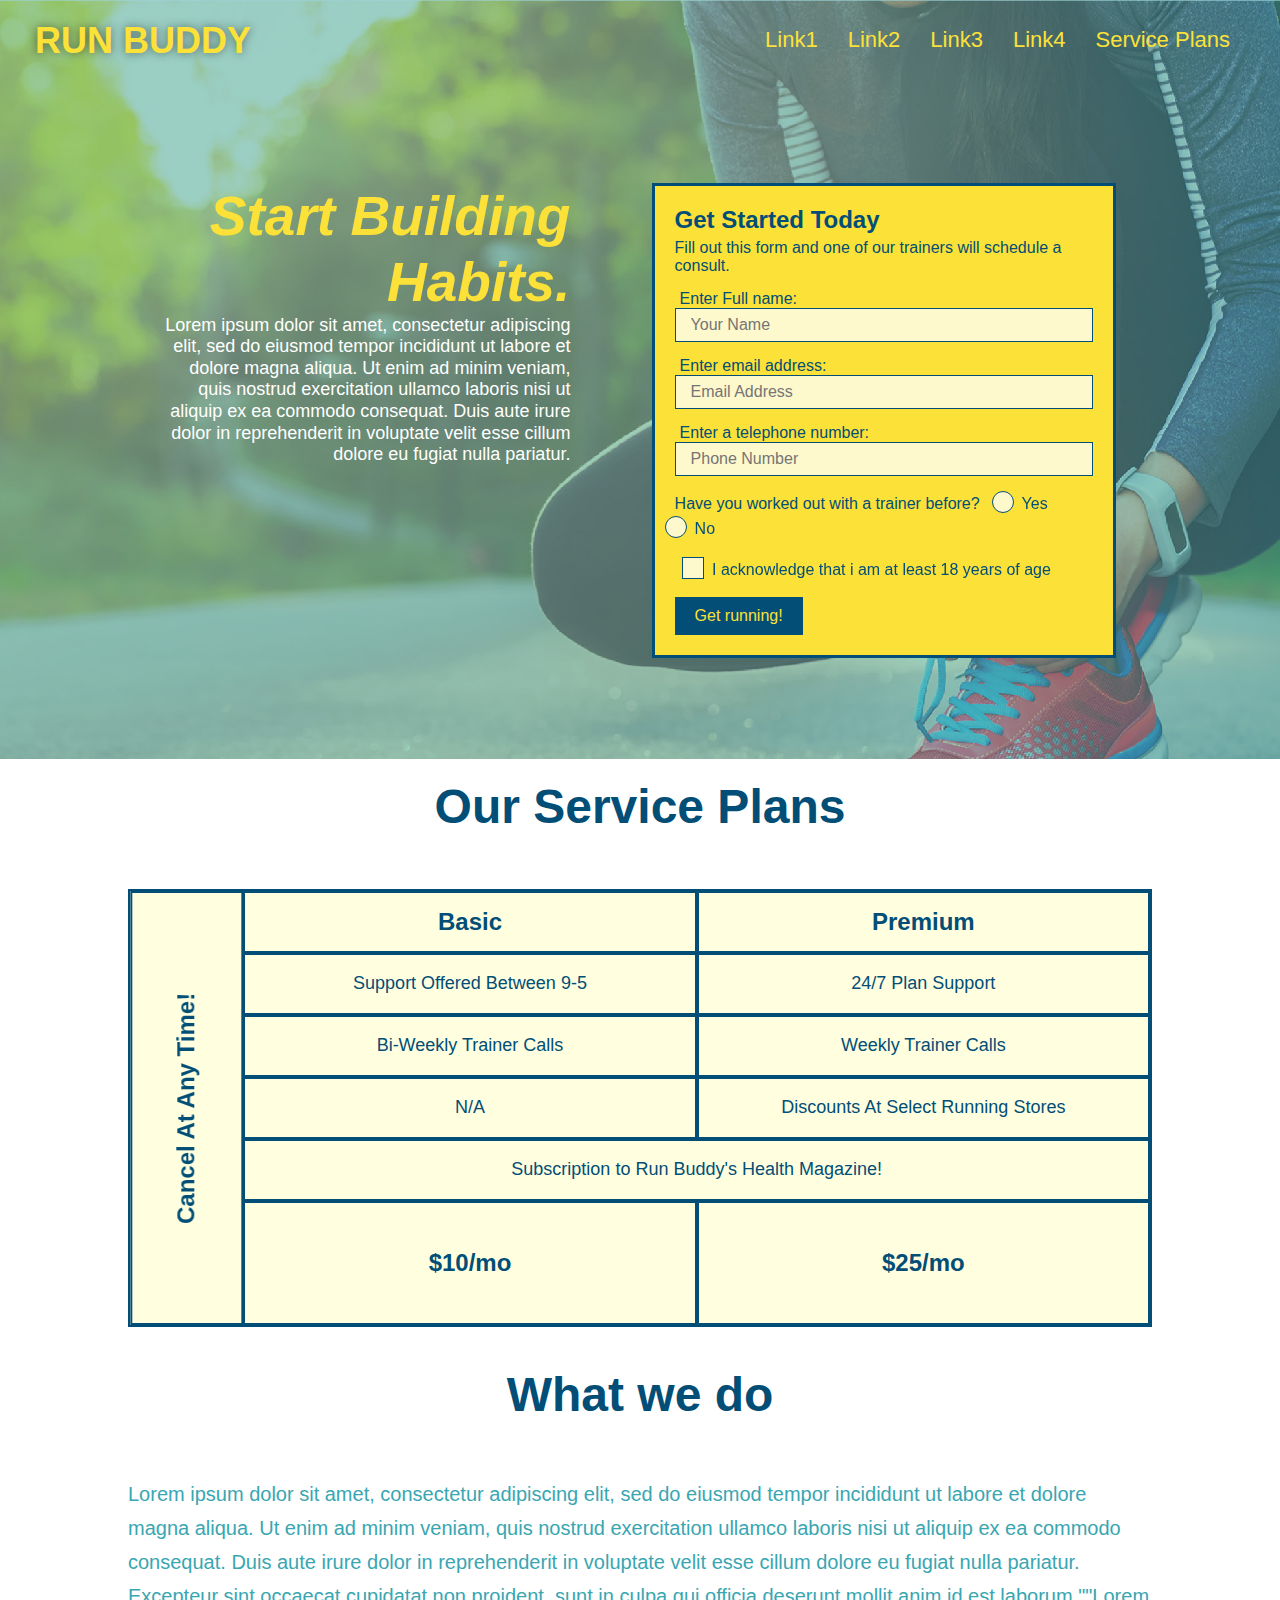
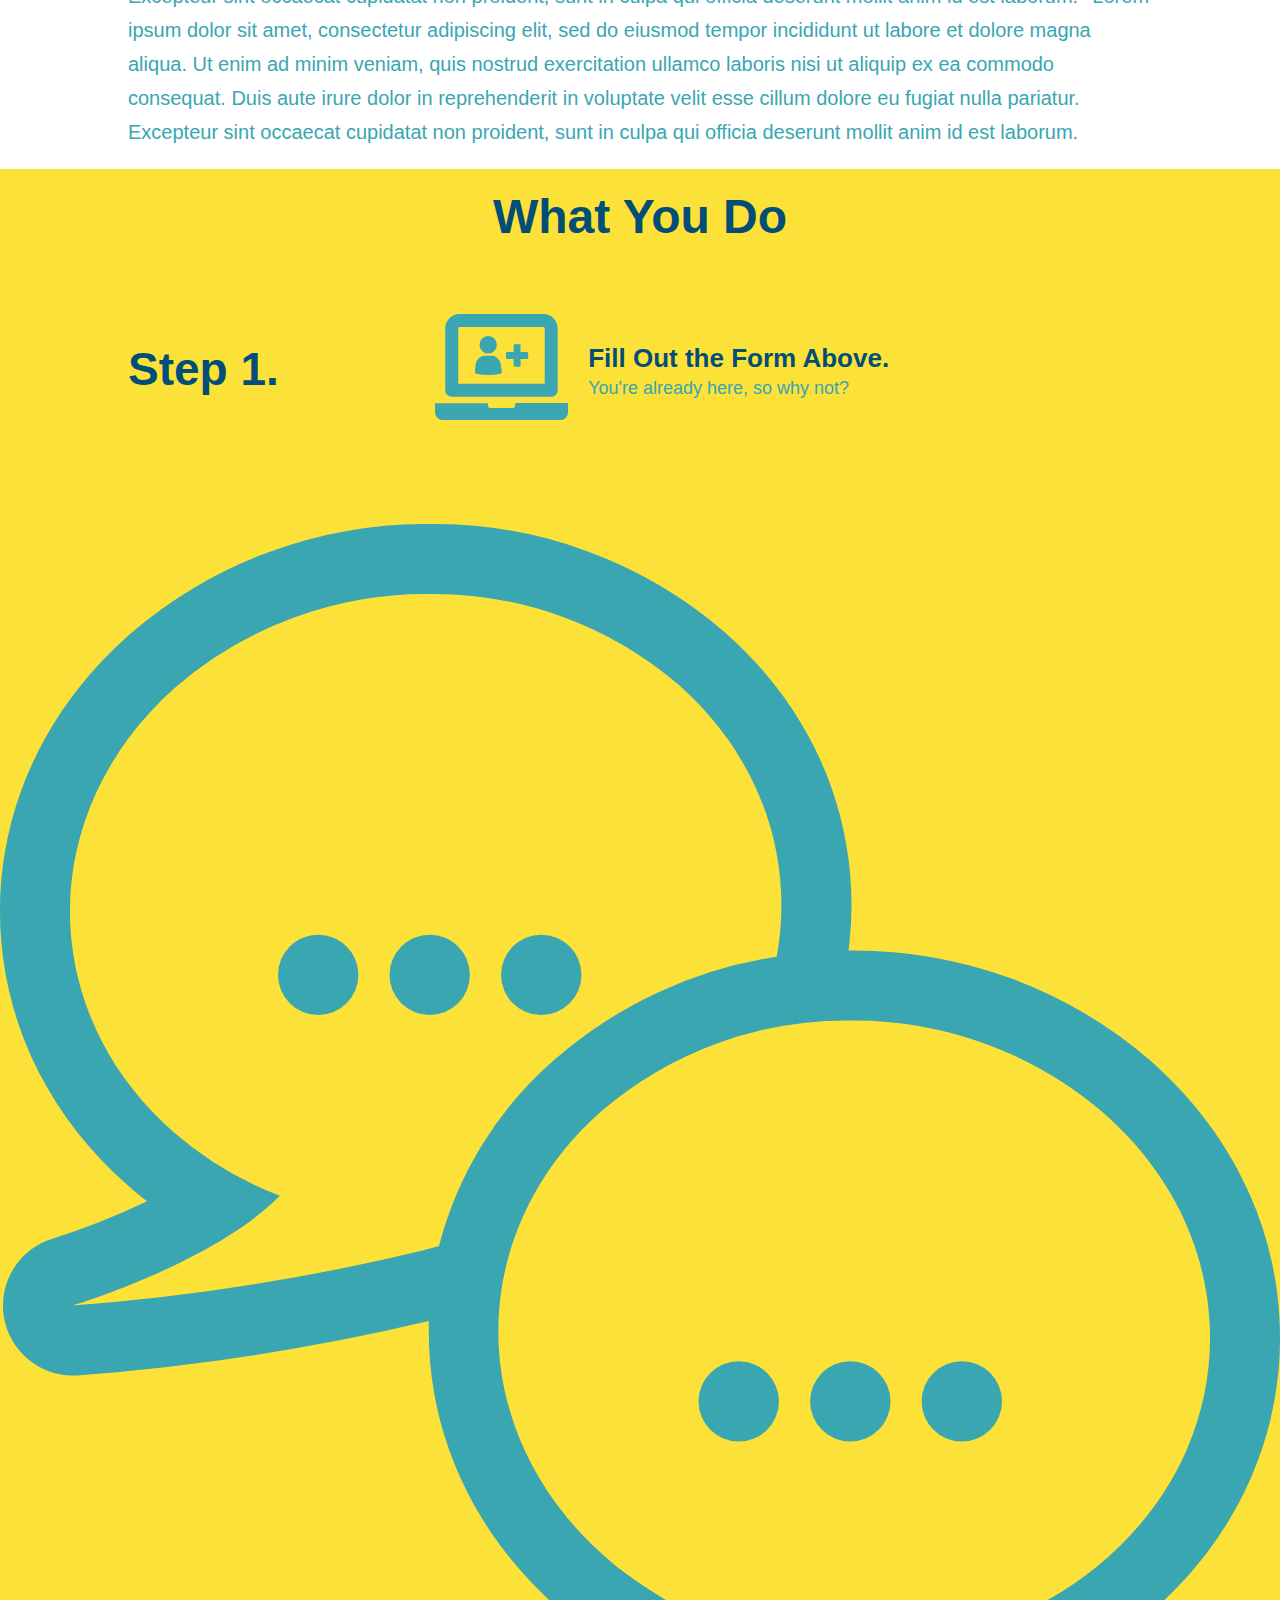
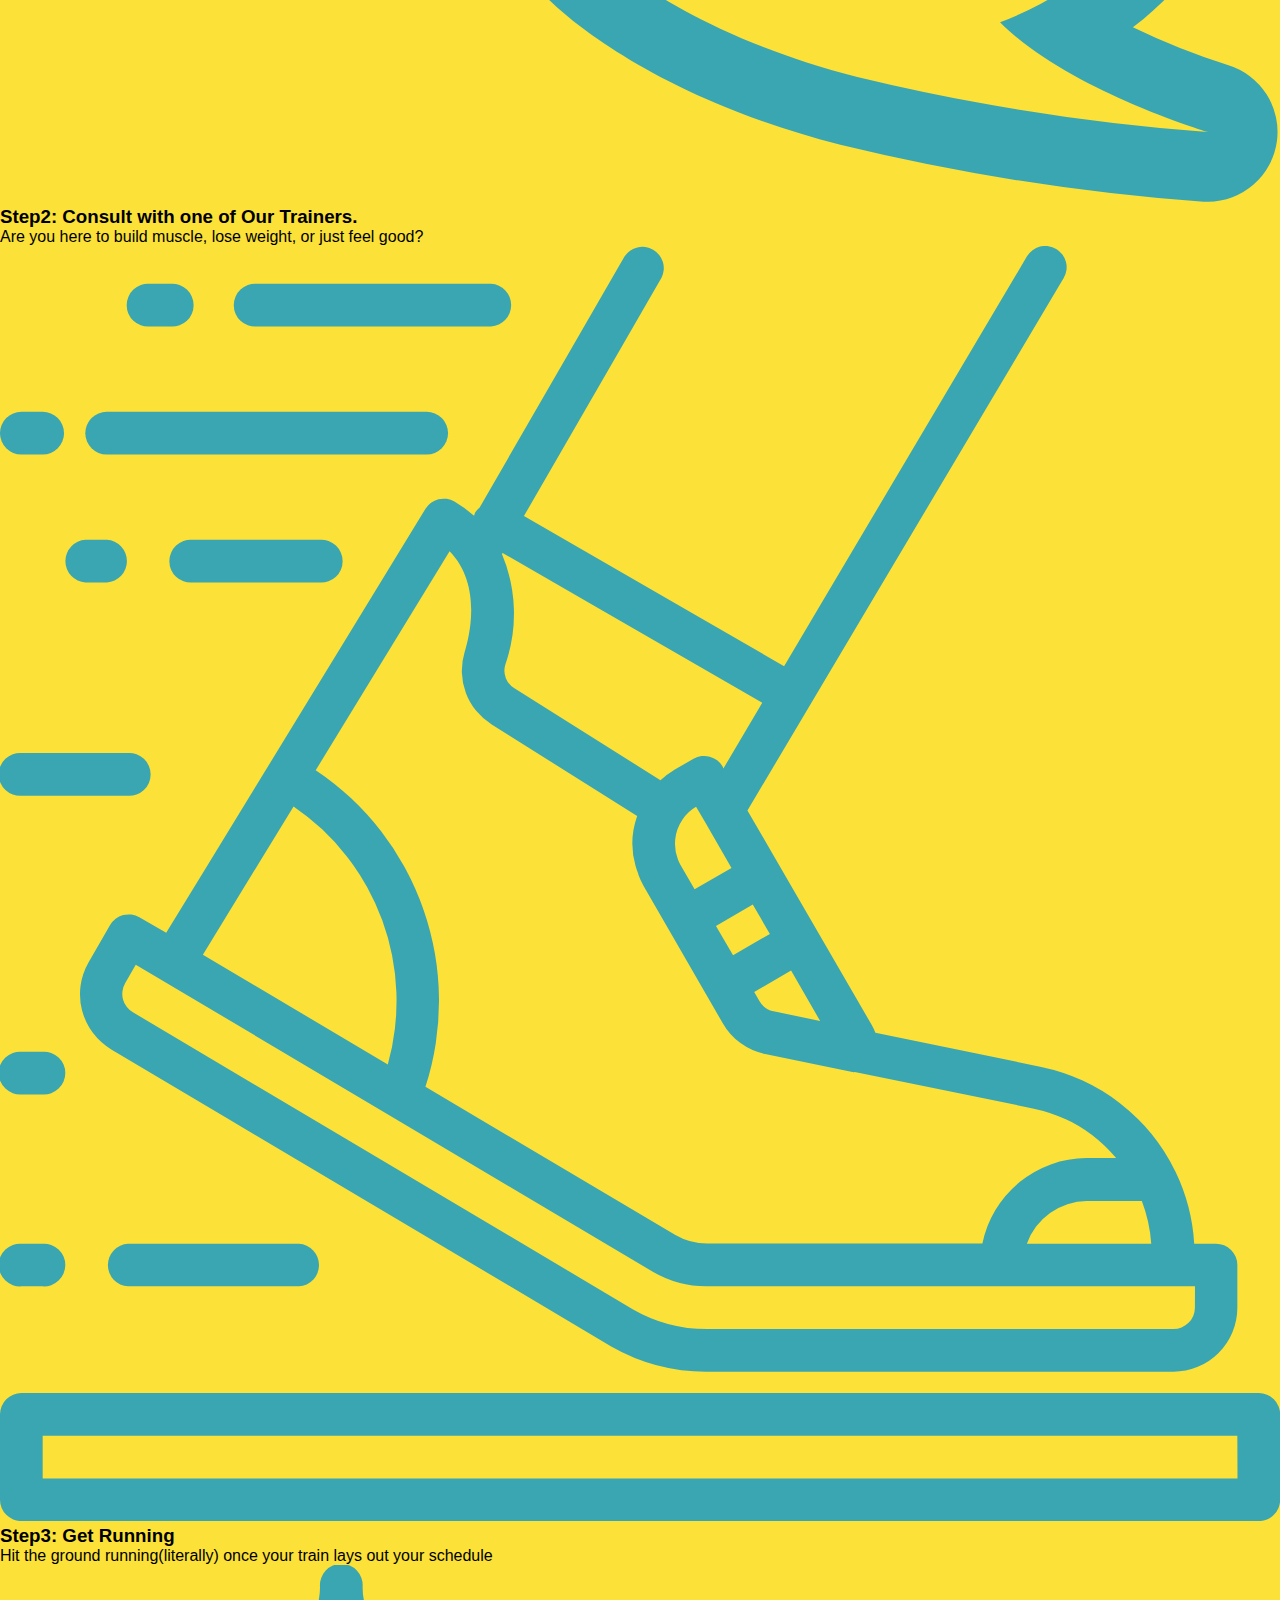
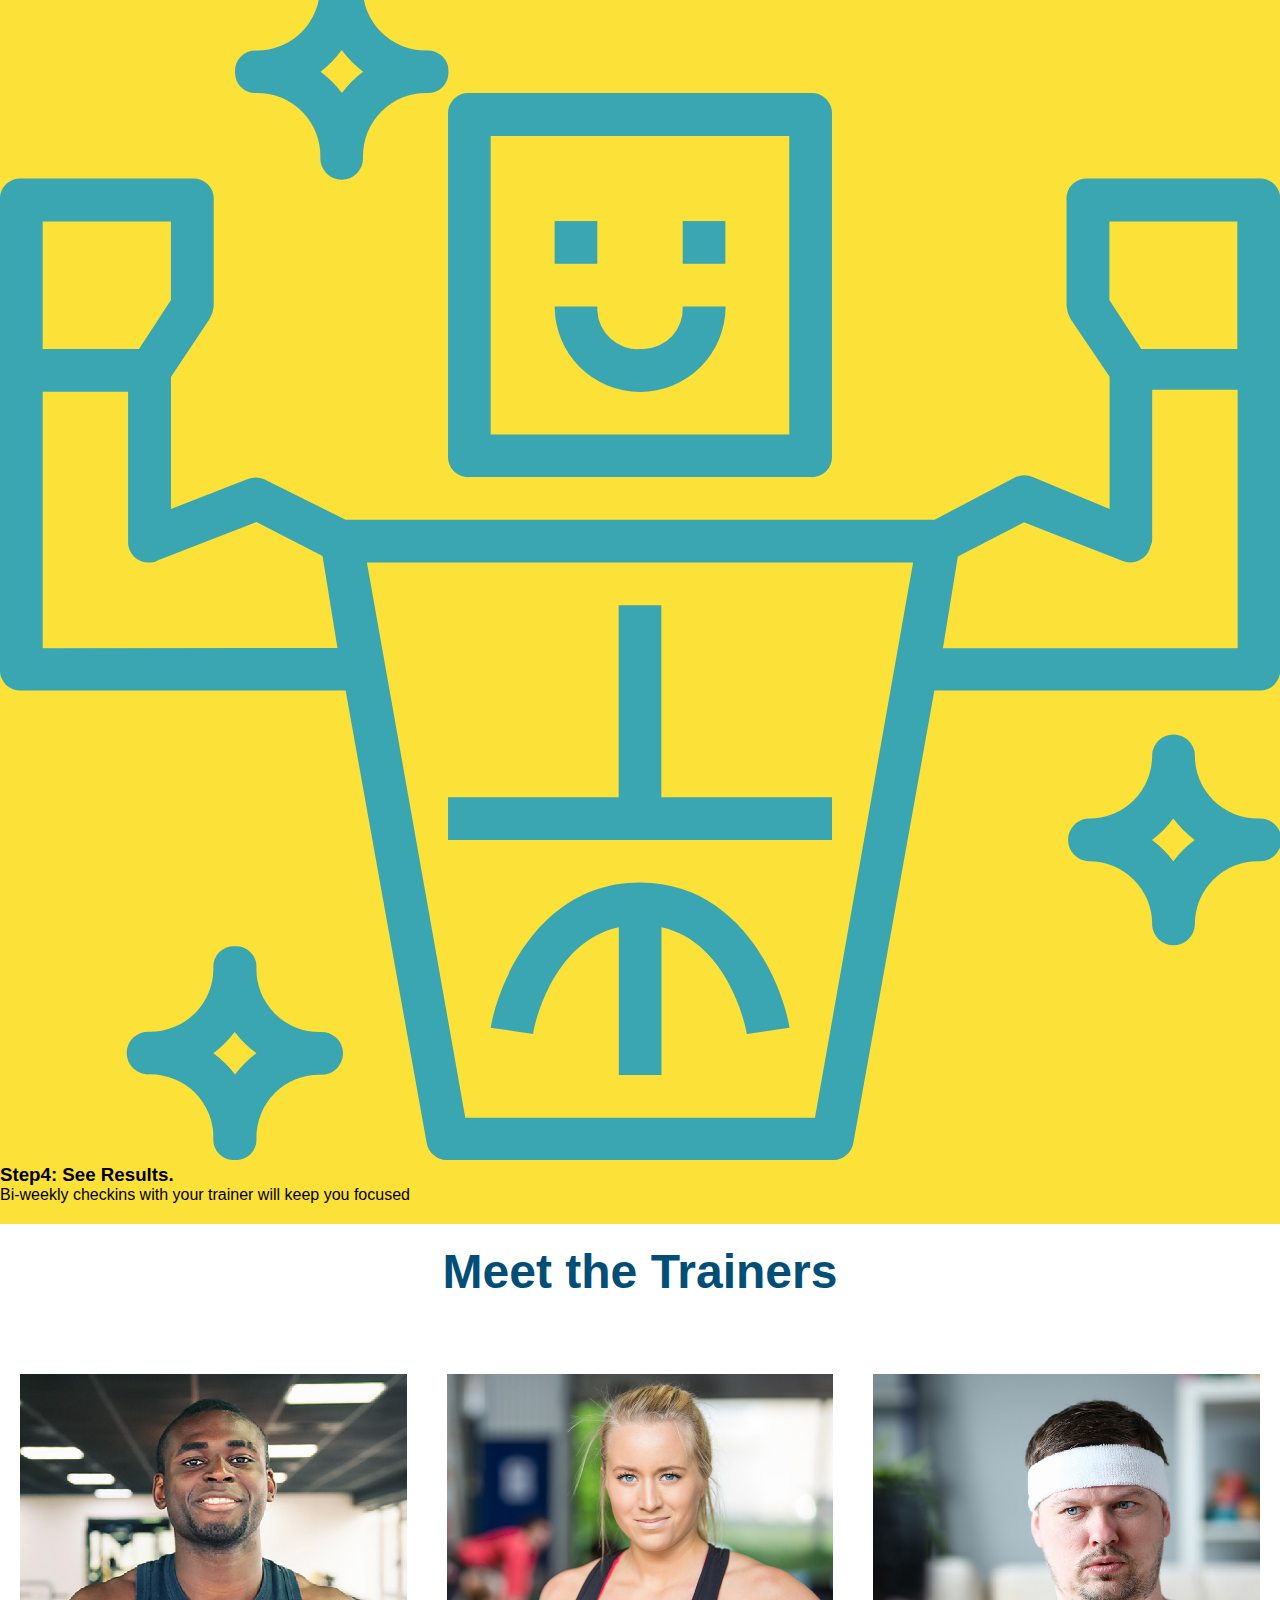
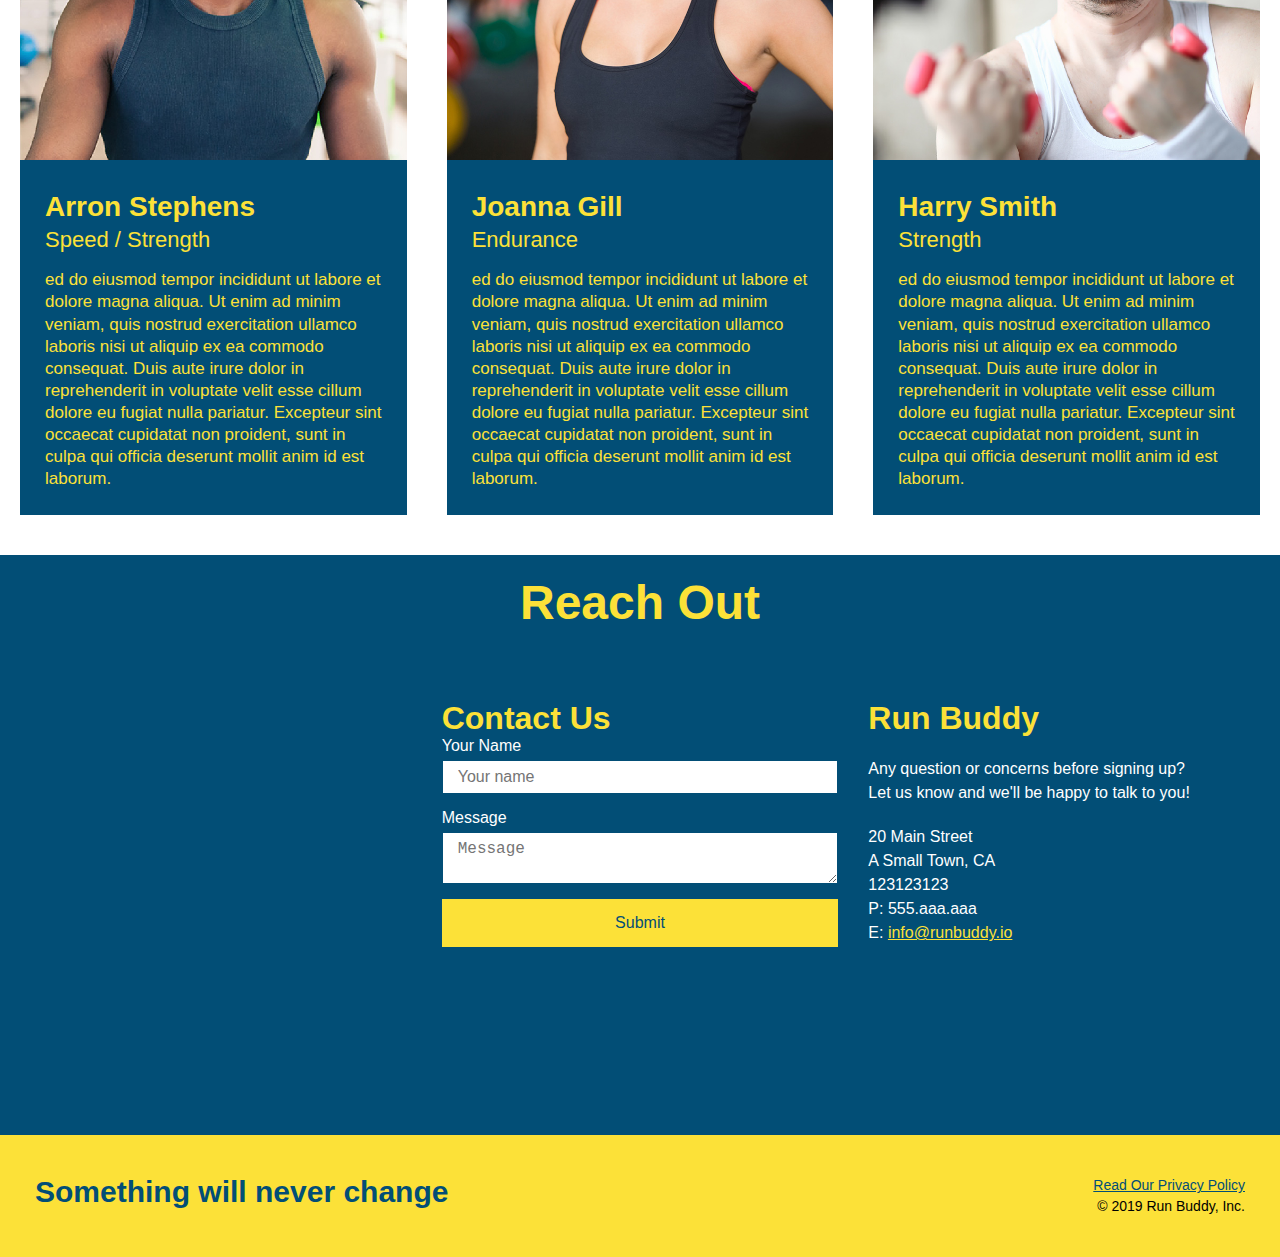
==== commit 4ba739b9: "final css touches" ====
--- a/index.html
+++ b/index.html
@@ -62,14 +62,21 @@
                 <label for='name'>Enter a telephone number:</label>
                 <input class='form-input' type='tel' placeholder="Phone Number" name='phone' id='phone' />
                 <p>
-                    <label for='trainer-confirm'>Have you worked out with a trainer before?</label>
-                    <input type="radio" name='trainer-confirm' id='trainer-yes' />
-                    <label for='trainer-yes'>Yes</label>
-                    <input type="radio" name='trainer-confirm' id='trainer-no' />
-                    <label for='trainer-no'>No</label>
+                    Have you worked out with a trainer before?
+                    <span class="radio-wrapper">
+                        <input type="radio" name='trainer-confirm' id='trainer-yes' />
+                        <label for='trainer-yes'>Yes</label>
+                    </span>
+                    <span class="radio-wrapper">
+                        <input type="radio" name='trainer-confirm' id='trainer-no' />
+                        <label for='trainer-no'>No</label>
+                    </span>
                 </p>
-                <label for='confirm-age'>I acknowledge that i am at least 18 years of age</label>
-                <input type="checkbox" name='confirm-age' id='confirm-age' />
+                <p>
+                    <span class="checkbox-wrapper">
+                        <input type="checkbox" name='confirm-age' id='confirm-age' />
+                        <label for='confirm-age'>I acknowledge that i am at least 18 years of age</label>
+                    </span>
                 </p>
                 <button type='submit'>
                     Get running!
--- a/assets/css/style.css
+++ b/assets/css/style.css
@@ -10,11 +10,19 @@
 }
 
 header{
+    background-position: 80%;
     padding: 20px 35px;
     background-color: #39a6b2; 
     display: flex;
     justify-content: space-between;
     flex-wrap: wrap;
+    position: sticky;
+    position: -webkit-sticky;
+    top: 0;
+    background-image: url('../images/hero-bg.jpg');
+    background-size: cover;
+    background-position: 80%;
+    background-attachment: fixed;
 }
 
 header h1 {
@@ -22,6 +30,7 @@
     font-size: 36px;
     color: #fce138;
     margin: 0;
+    text-shadow: 0 0 10px rgba(0, 0, 0, 0.5)
 }
 
 header a{
@@ -46,6 +55,12 @@
     font-weight: lighter;
     font-size: 22px;
 }
+header nav ul li a:hover {
+    background: #fce138;
+    color: #024e76;
+    border-radius: 15px;
+    text-shadow: none;
+}
 
 section {
     padding: 20px 0;
@@ -53,10 +68,12 @@
 
 /* Hero style start */
 .hero {
-    padding: 60px;
     background-image: url('../images/hero-bg.jpg');
     background-size: cover;
     background-position: center;
+    background-attachment: fixed;
+    background-position: 80%;
+    padding: 60px;
     display: flex;
     justify-content: center;
     flex-wrap: wrap;
@@ -107,6 +124,11 @@
     color: #024e76;
     width: 100%;
     margin-bottom: 15px;
+    background-color: rgba(255,255,255,0.75);
+}
+.form-input:focus {
+    background-color: rgba(255,255,255,1);
+    outline: none;
 }
 
 .hero-form label {
@@ -120,6 +142,68 @@
     padding: 10px 20px;
     font-size: 16px;
 }
+.hero-form button:hover {
+    background-color: #39a6b2;
+}
+
+.checkbox-wrapper input, .radio-wrapper input {
+    opacity: 0;
+}
+
+.checkbox-wrapper label, .radio-wrapper label {
+    position: relative;
+    left: 10px;
+    margin: 10px;
+    line-height: 1.6;
+}
+.checkbox-wrapper label::before, .radio-wrapper label::before {
+    content: '';
+    height: 20px;
+    width: 20px;
+    background: rgba(255, 255, 255, 0.75);
+    border: 1px solid #024e76;
+    position: absolute;
+    top: -4px;
+    left: -30px;
+}
+.radio-wrapper label::before {
+    border-radius: 50%;
+}
+.radio-wrapper label::after {
+    content: "";
+    width: 20px;
+    height: 20px;
+    border-radius: 50%;
+    background: #024e76;
+    position: absolute;
+    left: -29px;
+    top: -3px;
+    background-image: radial-gradient(circle, #39a6b2, #024e76)
+}
+
+.checkbox-wrapper label::after{
+    content: '';
+    height: 6px;
+    width: 14px;
+    border-left: 2px solid #024e76;
+    border-bottom: 2px solid #024e76;
+    position: absolute;
+    left: -26px;
+    top: 1px;
+    transform: rotate(-58deg);
+}
+
+
+
+ .radio-wrapper input + label::after, 
+.checkbox-wrapper input + label::after{ 
+    content: none;
+}
+
+.checkbox-wrapper input:checked + label::after, 
+.radio-wrapper input:checked + label::after {
+    content: "";
+} 
 /* Hero style end */
 
 /* 
@@ -229,11 +313,14 @@
     margin: 50px auto;
     padding-bottom: 50px;
     width: 80%;
-    border-bottom: 1px solid #39a6b2;
+    /* border-bottom: 1px solid #39a6b2; */
     display: flex;
     flex-wrap: wrap;
     align-items: center;
     justify-content: space-between;
+}
+.step:last-child {
+    border-bottom: 1px solid #39a6b2;
 }
 
 
@@ -378,6 +465,10 @@
     padding: 15px 0;
     font-size: 16px;
 }
+.contact-form button:hover{
+    color: #fce138;
+    background: #39a6b2;
+}
 
 .contact-info a {
     color: #fce138;
@@ -415,6 +506,7 @@
     header {
         padding-bottom: 0;
         justify-content: center;
+        position: relative;
     }
 
     header h1 {
@@ -462,6 +554,25 @@
 @media screen and (max-width: 768px) {
     section {
         padding: 30px 15px;
+    }
+
+    .service-grid-container {
+        grid-template-columns: 1fr 1fr;
+    }
+
+    .service-grid-item.basic {
+        grid-column: 1;
+    }
+
+    .service-grid-item.both {
+        grid-column: 1 / -1;
+    }
+
+    .service-grid-item.cancel {
+        transform: none;
+        writing-mode: unset;
+        grid-column: 1 / -1;
+        grid-row: -1;
     }
 
     .step h3 {
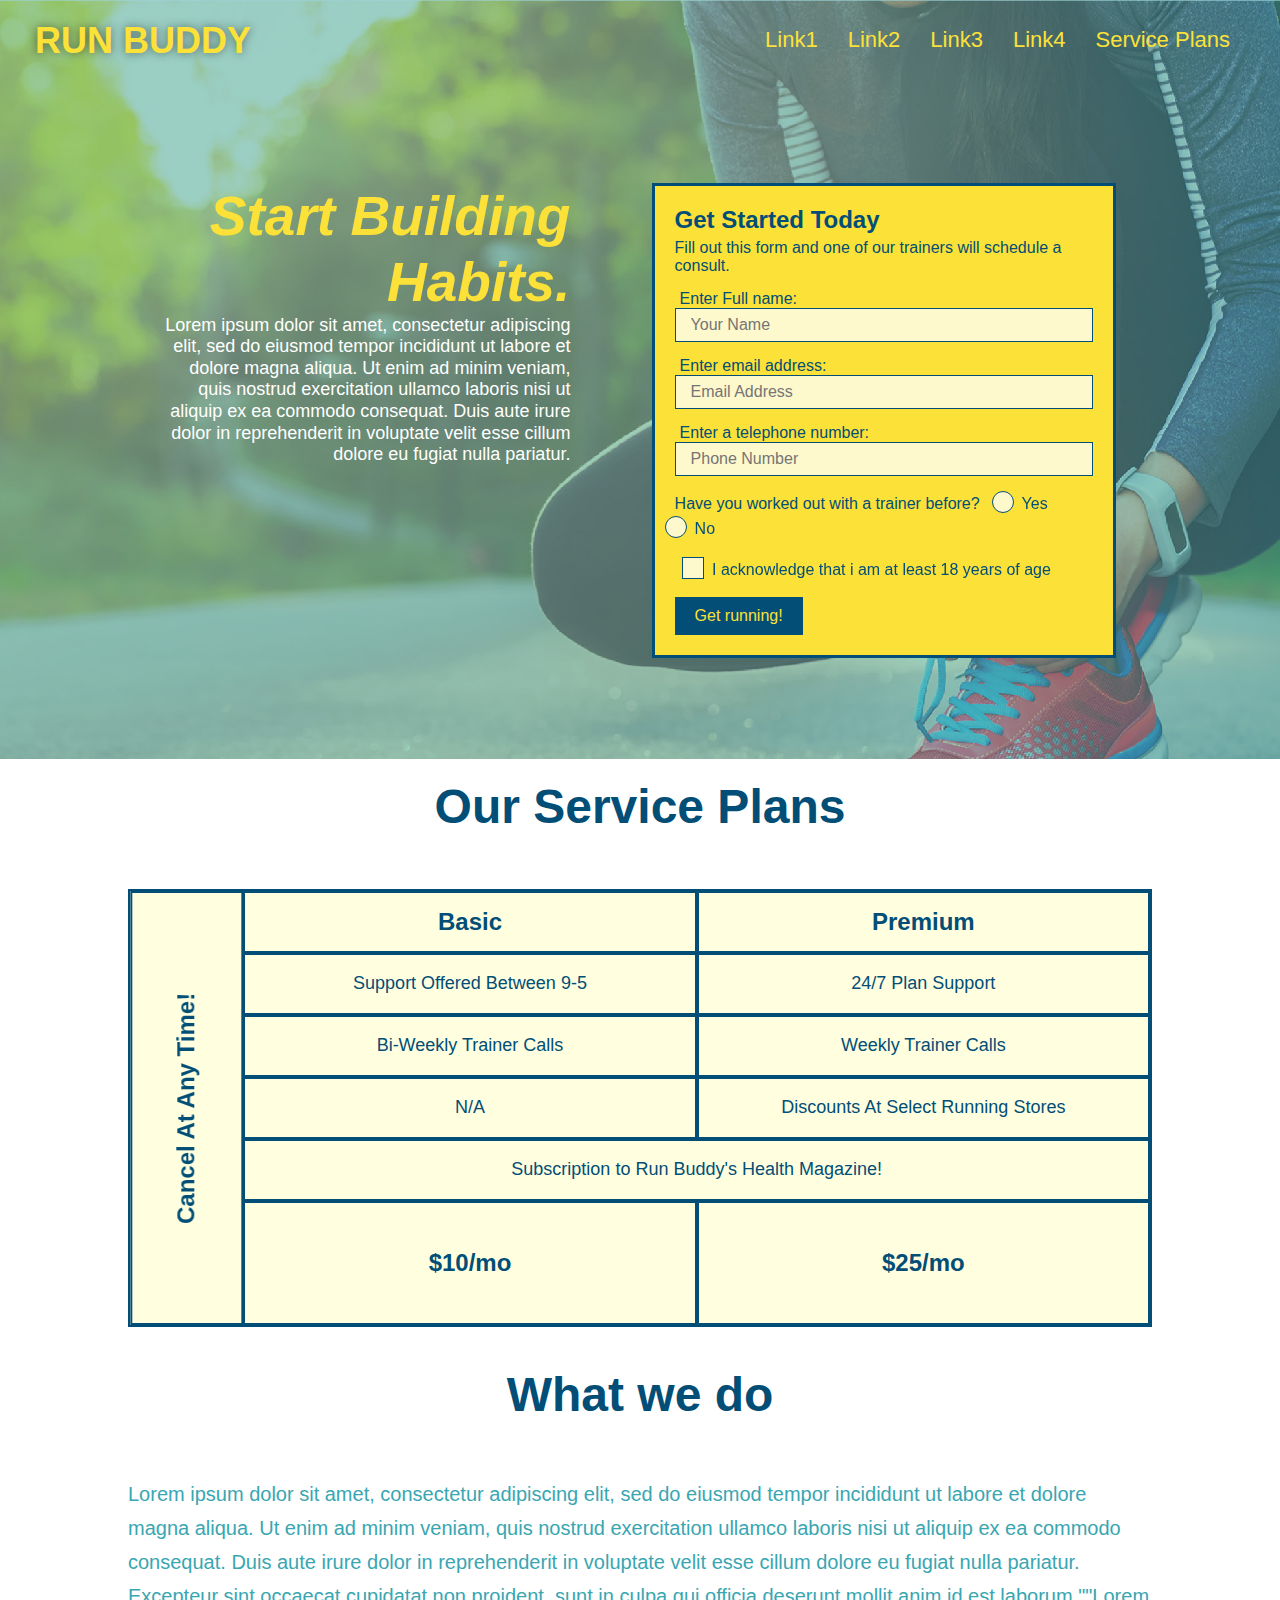
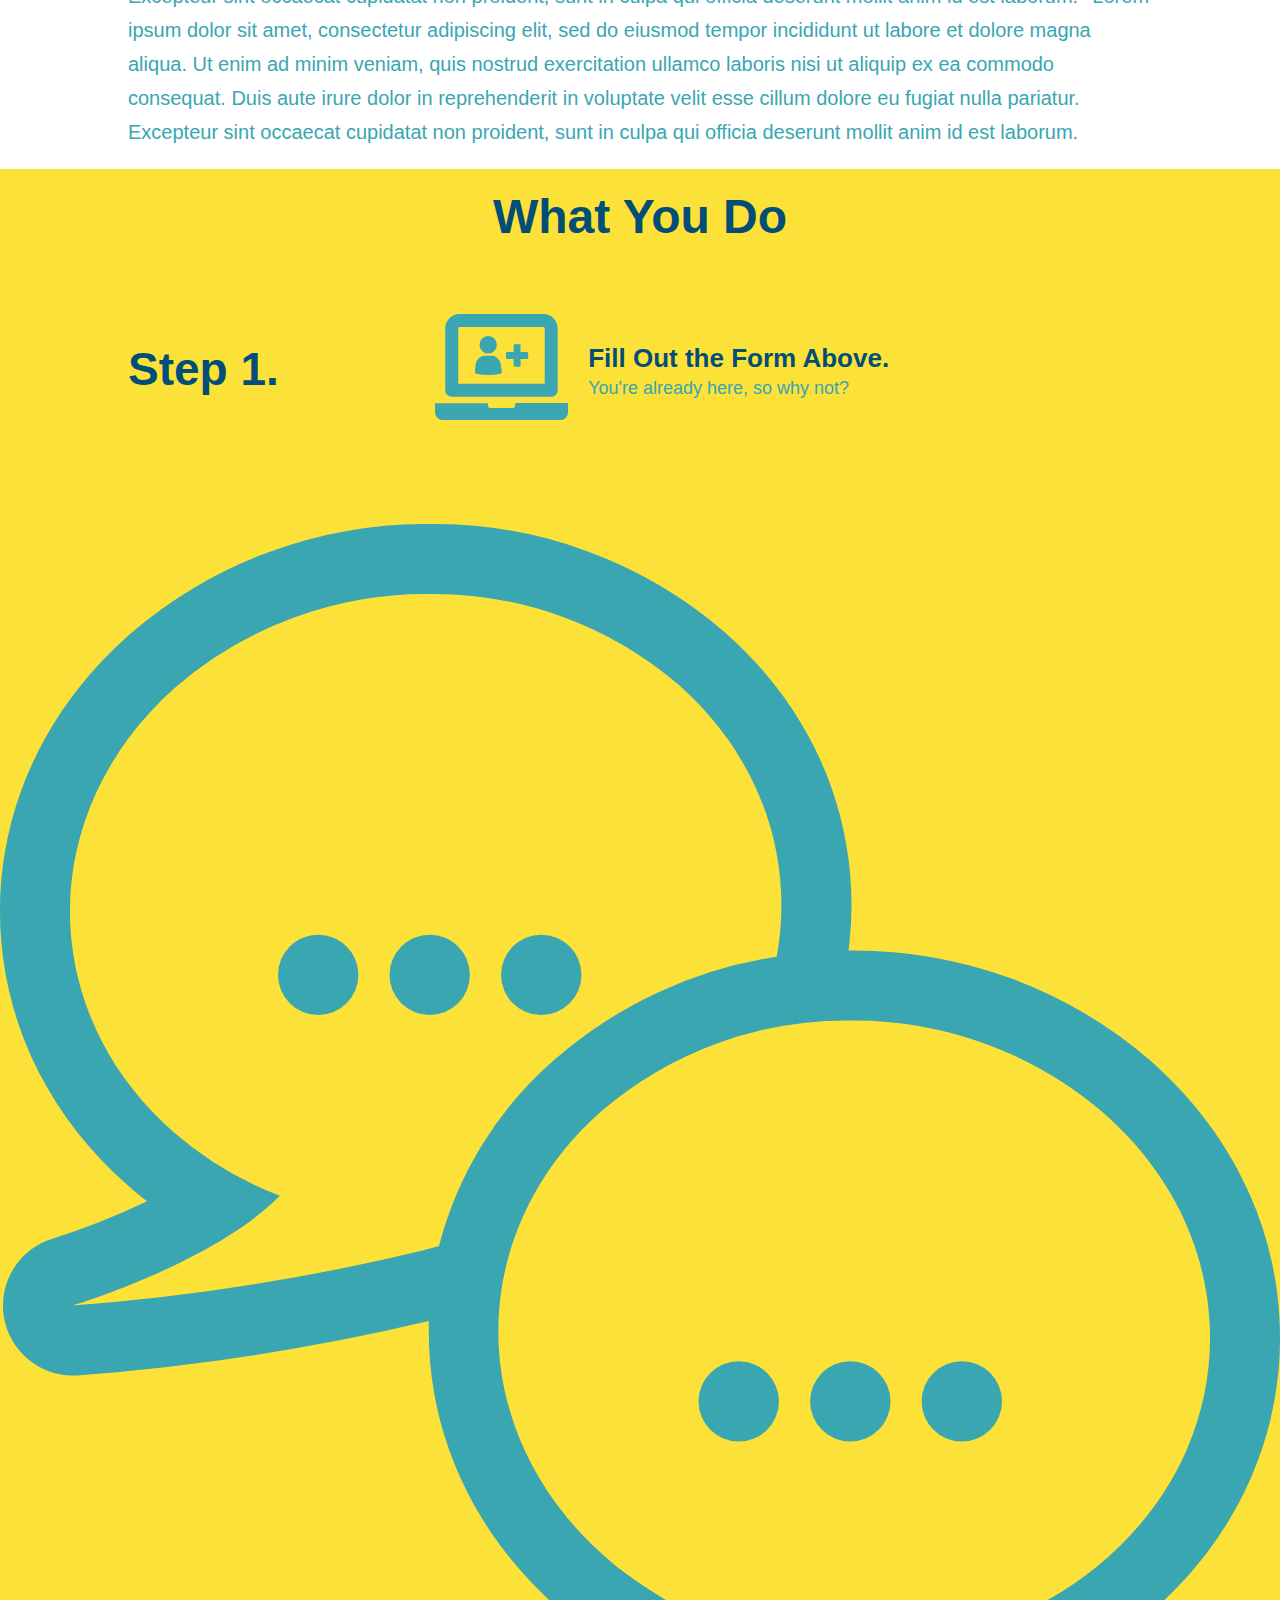
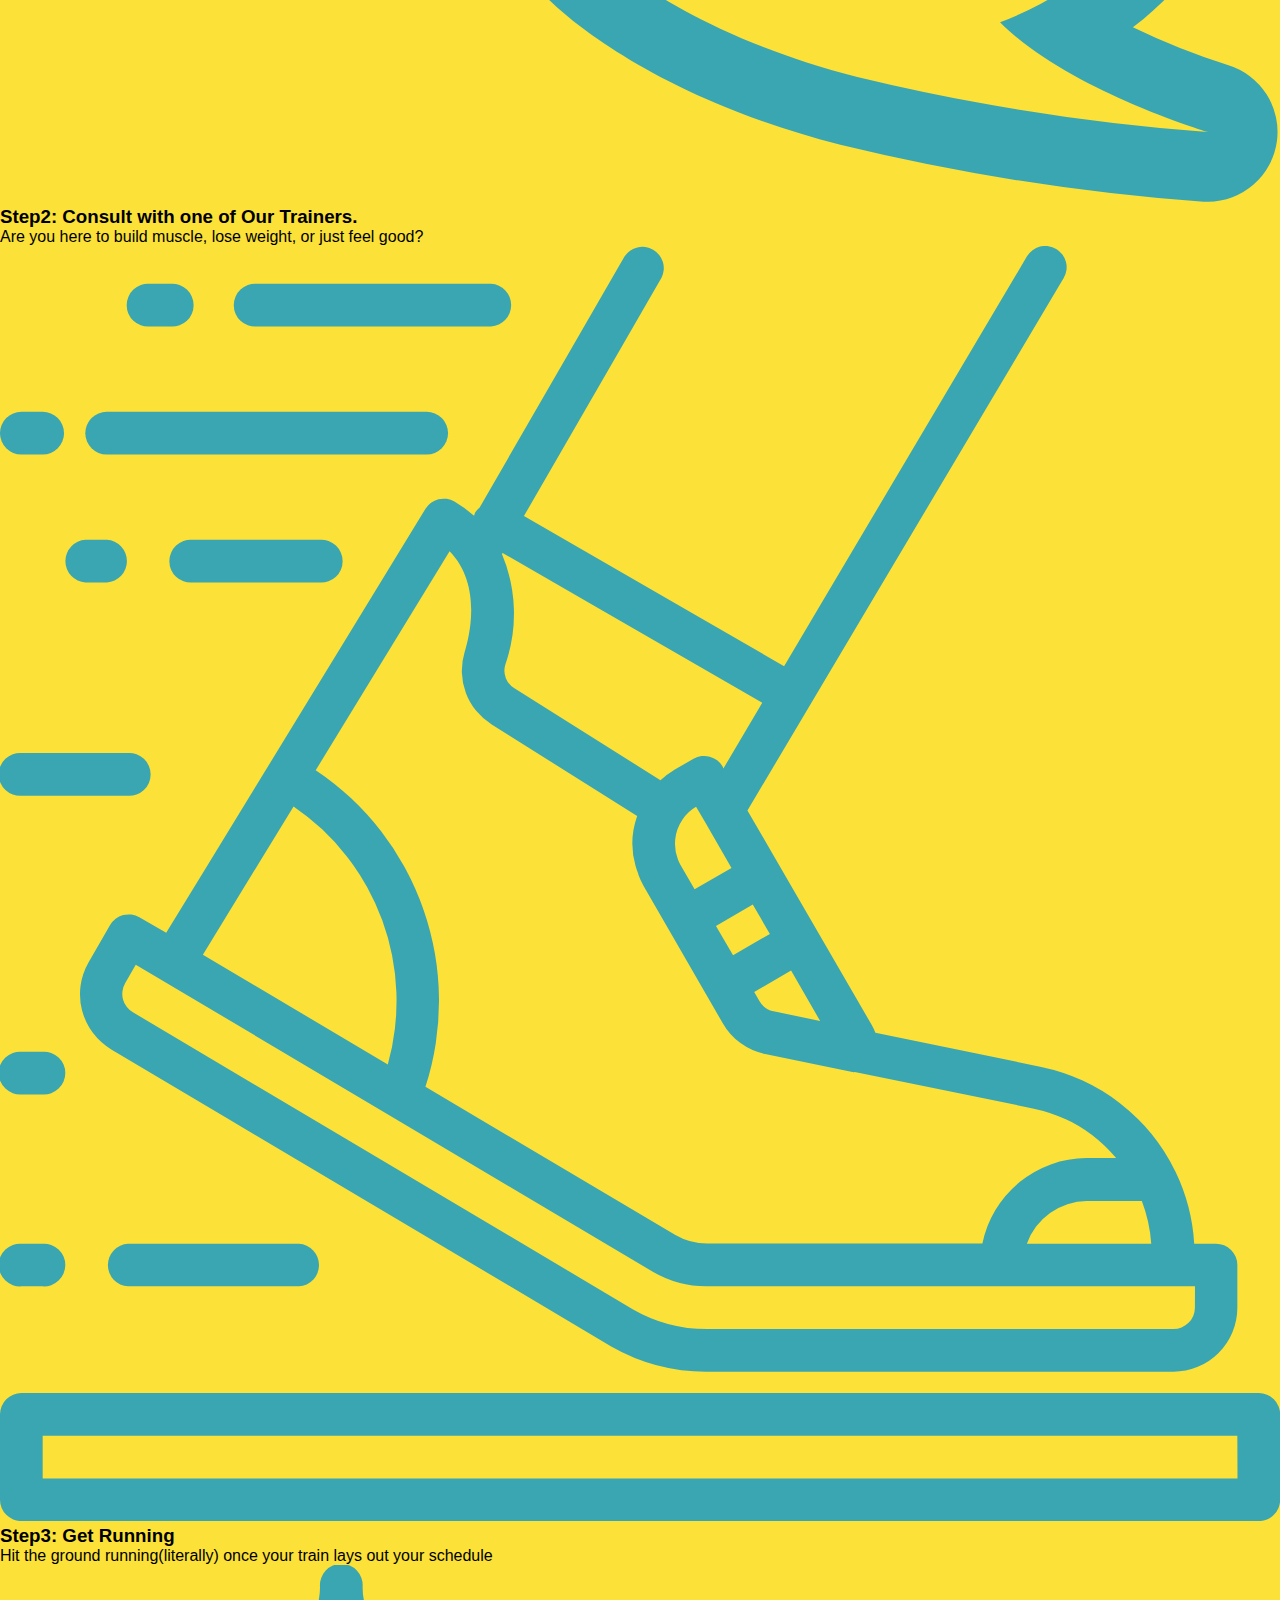
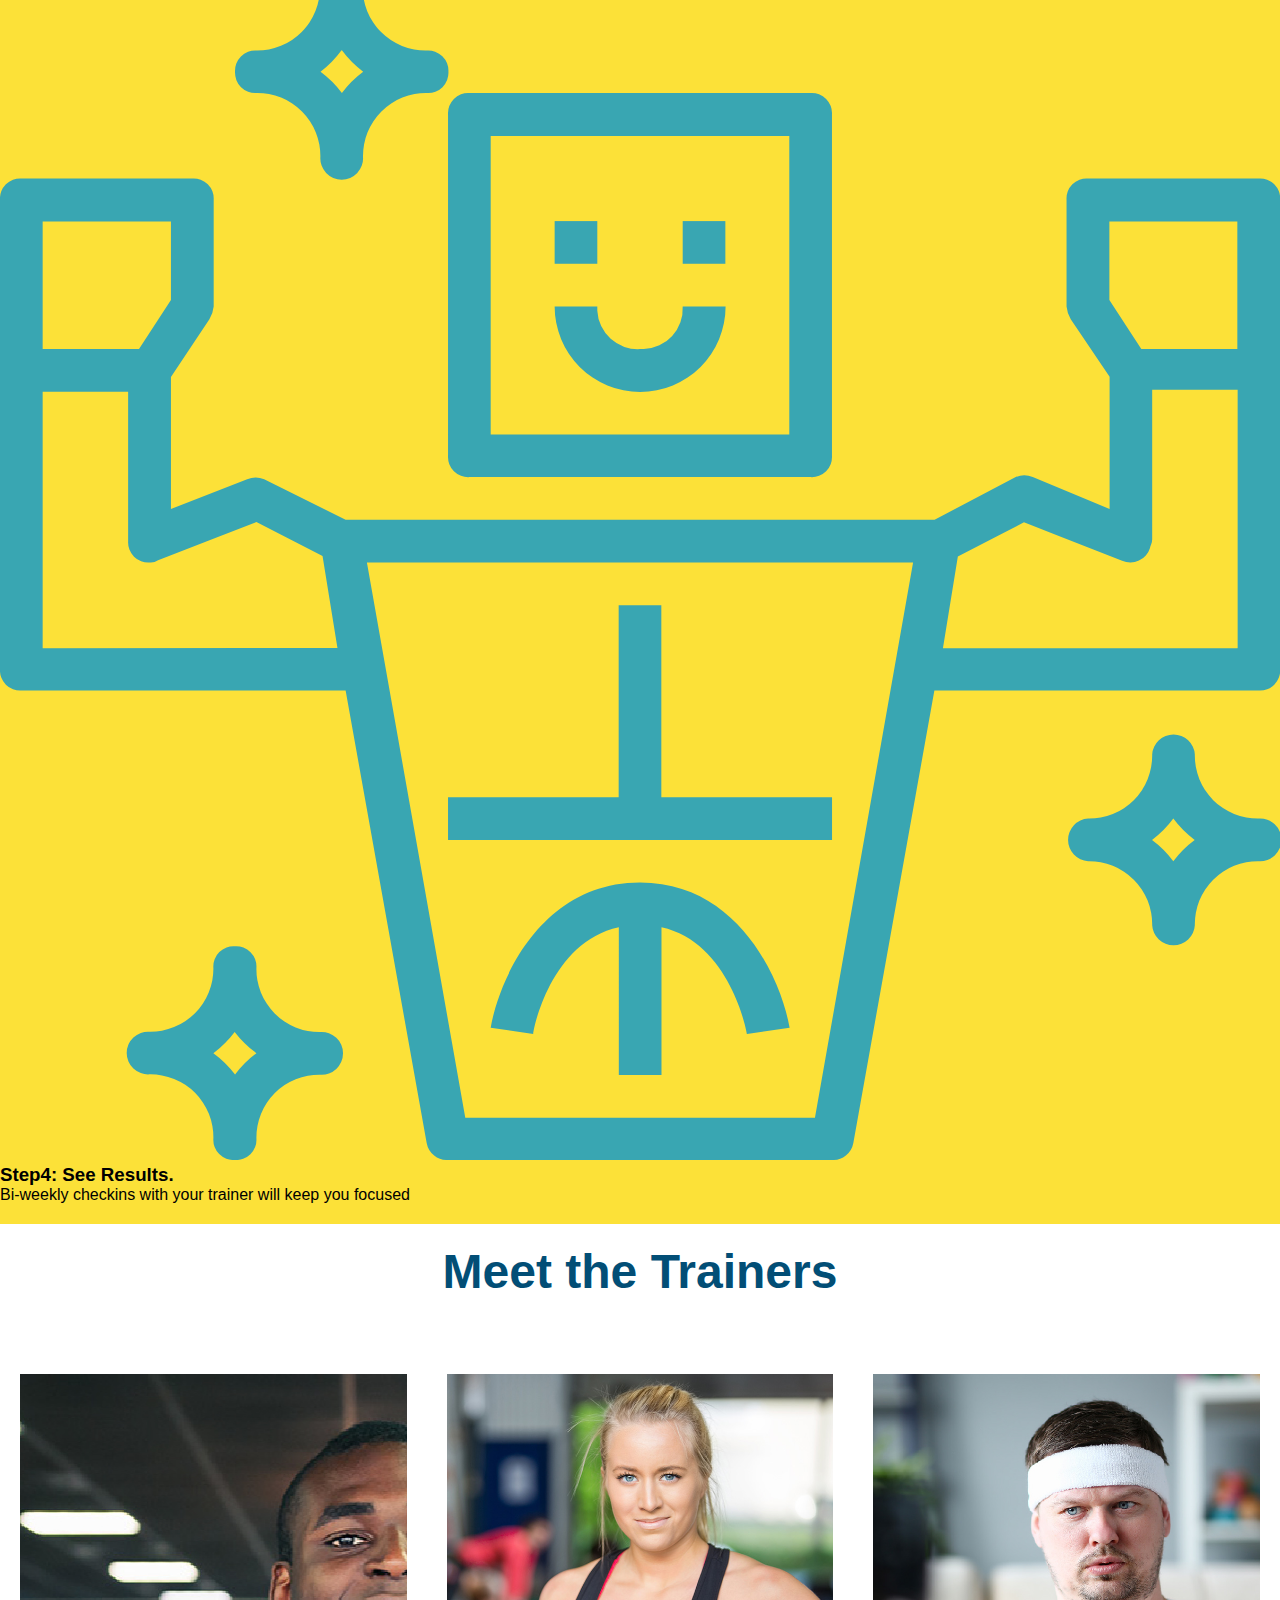
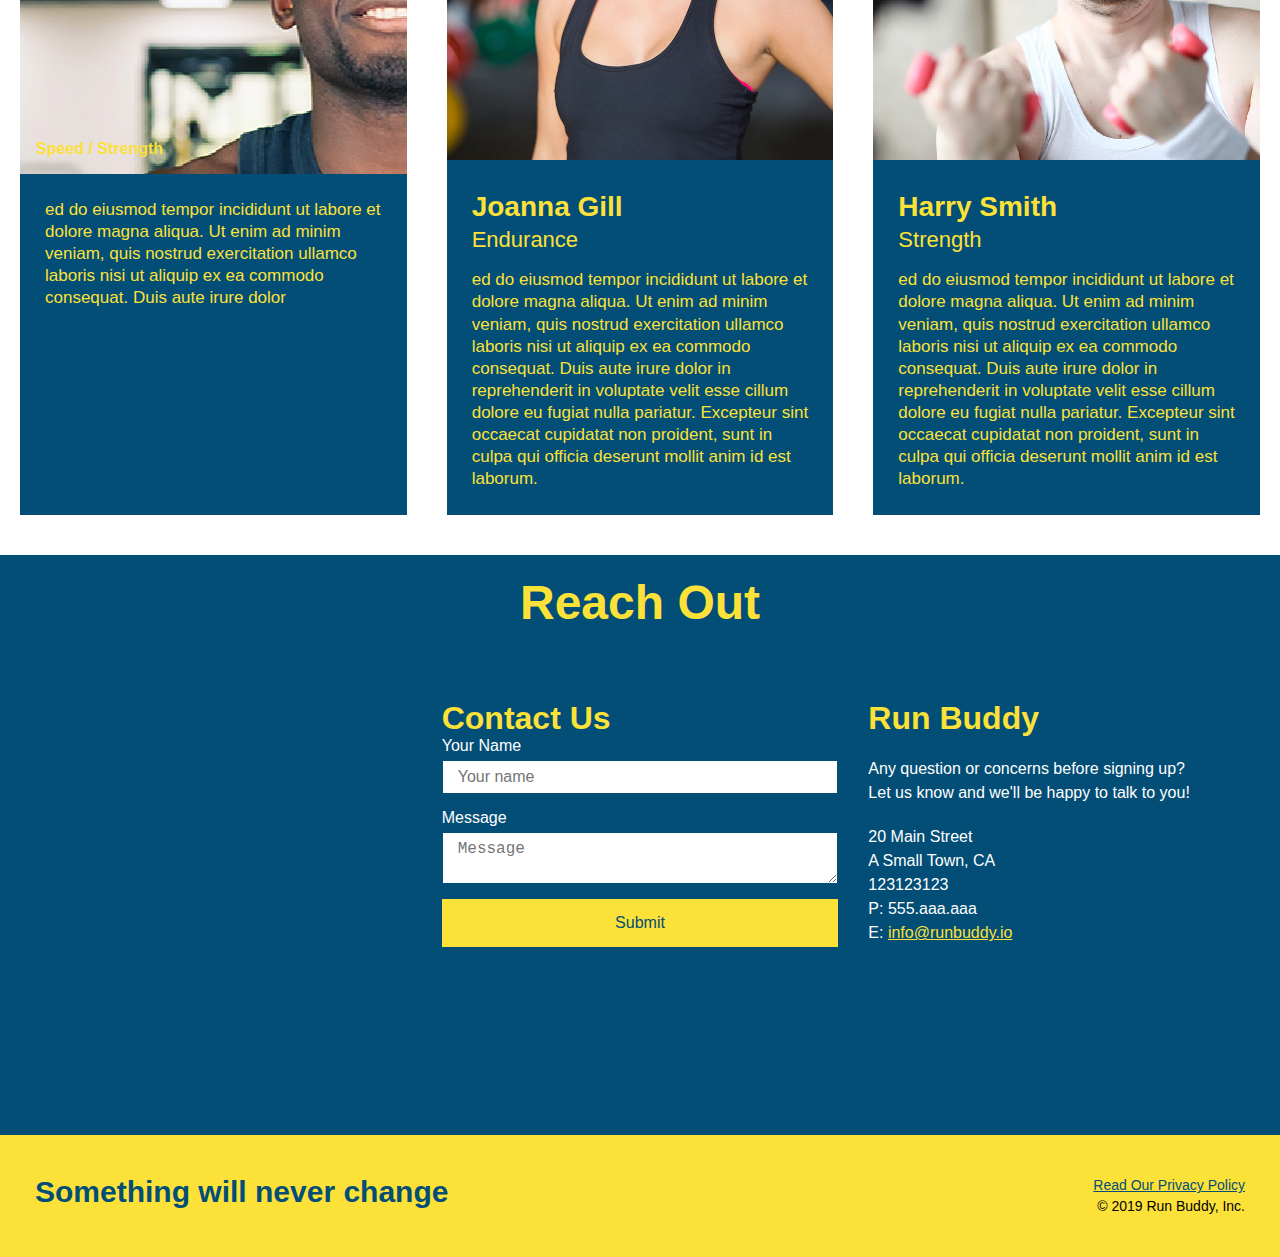
==== commit b78662ba: "trainer hover animation" ====
--- a/index.html
+++ b/index.html
@@ -212,16 +212,18 @@
         <div class="trainers">
             <!-- First Trainer Bio -->
             <article class='trainer'>
-                <img src='./assets/images/trainer-1.jpg' alt='Arron Stephens in his room'>
+                <div class="trainer-img trainer-1">
+                    <div>
+                        <h3>Arron Stephens</h3>
+                        <h4>Speed / Strength</h4>
+                    </div>
+                </div>
+
                 <div class='trainer-bio'>
-                    <h3>Arron Stephens</h3>
-                    <h4>Speed / Strength</h4>
                     <p>
                         ed do eiusmod tempor incididunt ut labore et dolore magna aliqua. Ut enim ad minim veniam, quis
                         nostrud exercitation ullamco laboris nisi ut aliquip ex ea commodo consequat. Duis aute irure
                         dolor
-                        in reprehenderit in voluptate velit esse cillum dolore eu fugiat nulla pariatur. Excepteur sint
-                        occaecat cupidatat non proident, sunt in culpa qui officia deserunt mollit anim id est laborum.
                     </p>
                 </div>
             </article>
--- a/assets/css/style.css
+++ b/assets/css/style.css
@@ -1,3 +1,9 @@
+:root {
+    --primary-color: #fce138;
+    --secondary-color: #024e76;
+    --tertiary-color: #39a6b2;
+}
+
 * {
     margin: 0;
     padding: 0;
@@ -373,9 +379,57 @@
     margin: 20px;
     flex: 1;
     background: #024e76;
-    color: #fce138;
-}
-
+    position: relative;
+    color: #fce138;
+    overflow: hidden;
+}
+
+.trainer-1 {
+    background-image: url('./../../assets/images/trainer-1.jpg');
+}
+
+.trainer-img {
+    width: 100%;
+    min-height: 400px;
+    display: flex;
+    padding: 16px;
+    align-items: flex-end;
+}
+
+.trainer-img::after {
+    content: "";
+    height: 100%;
+    width: 100%;
+    background: linear-gradient(rgba(252, 225, 56, 0.3), #024e76);
+    position: absolute;
+    top: 0;
+    left: 0;
+    opacity: 0;
+    transition: opacity 2s;
+}
+
+.trainer-img h3 {
+    position: relative;
+    z-index: 100;
+    top: 200px;
+    opacity: 0;
+    transition-duration: 0.6s;
+}
+
+.trainer-img h4{
+    position: relative;
+    z-index: 100;
+}
+
+.trainer-bio p {
+    position: relative;
+    z-index: 100;
+}
+
+.trainer:hover .trainer-img h3 {
+    top: 0;
+    opacity: 1;
+}
 /* .trainer:after{
     content:'';
     display: table;
